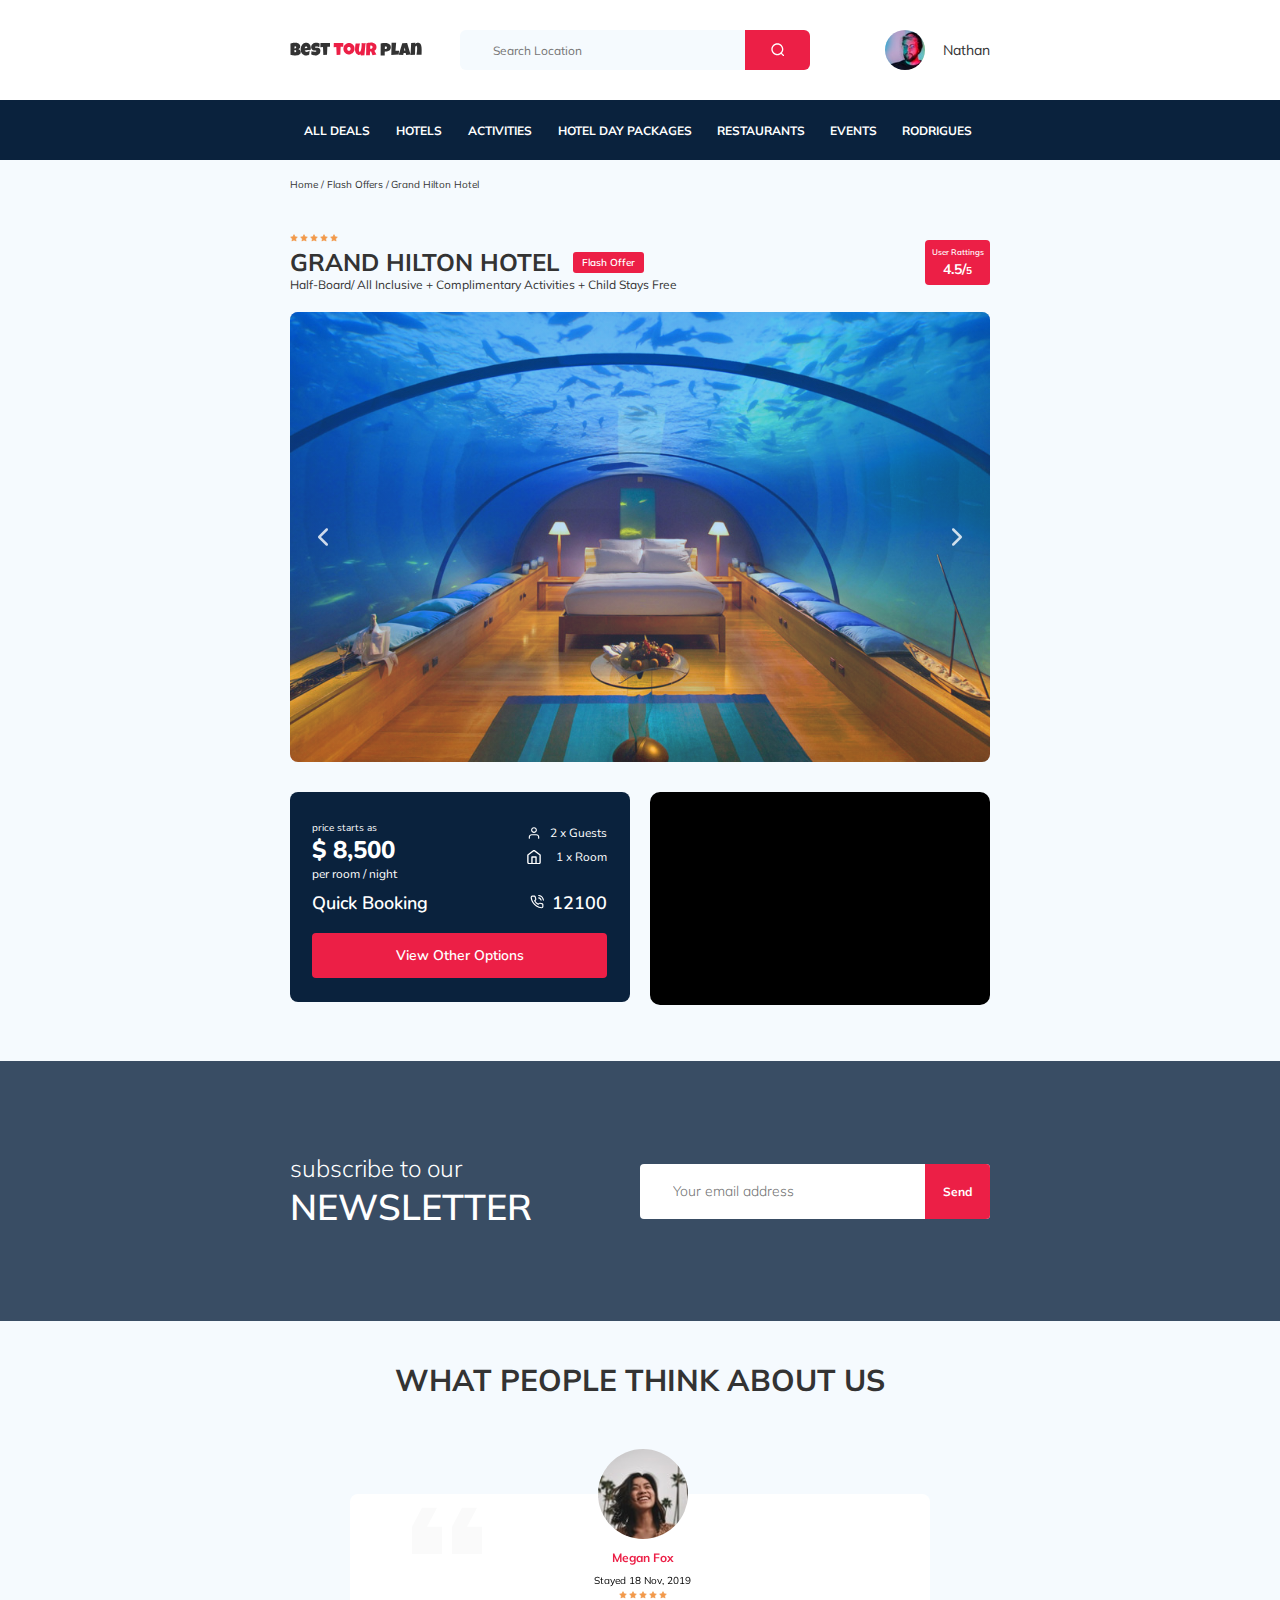
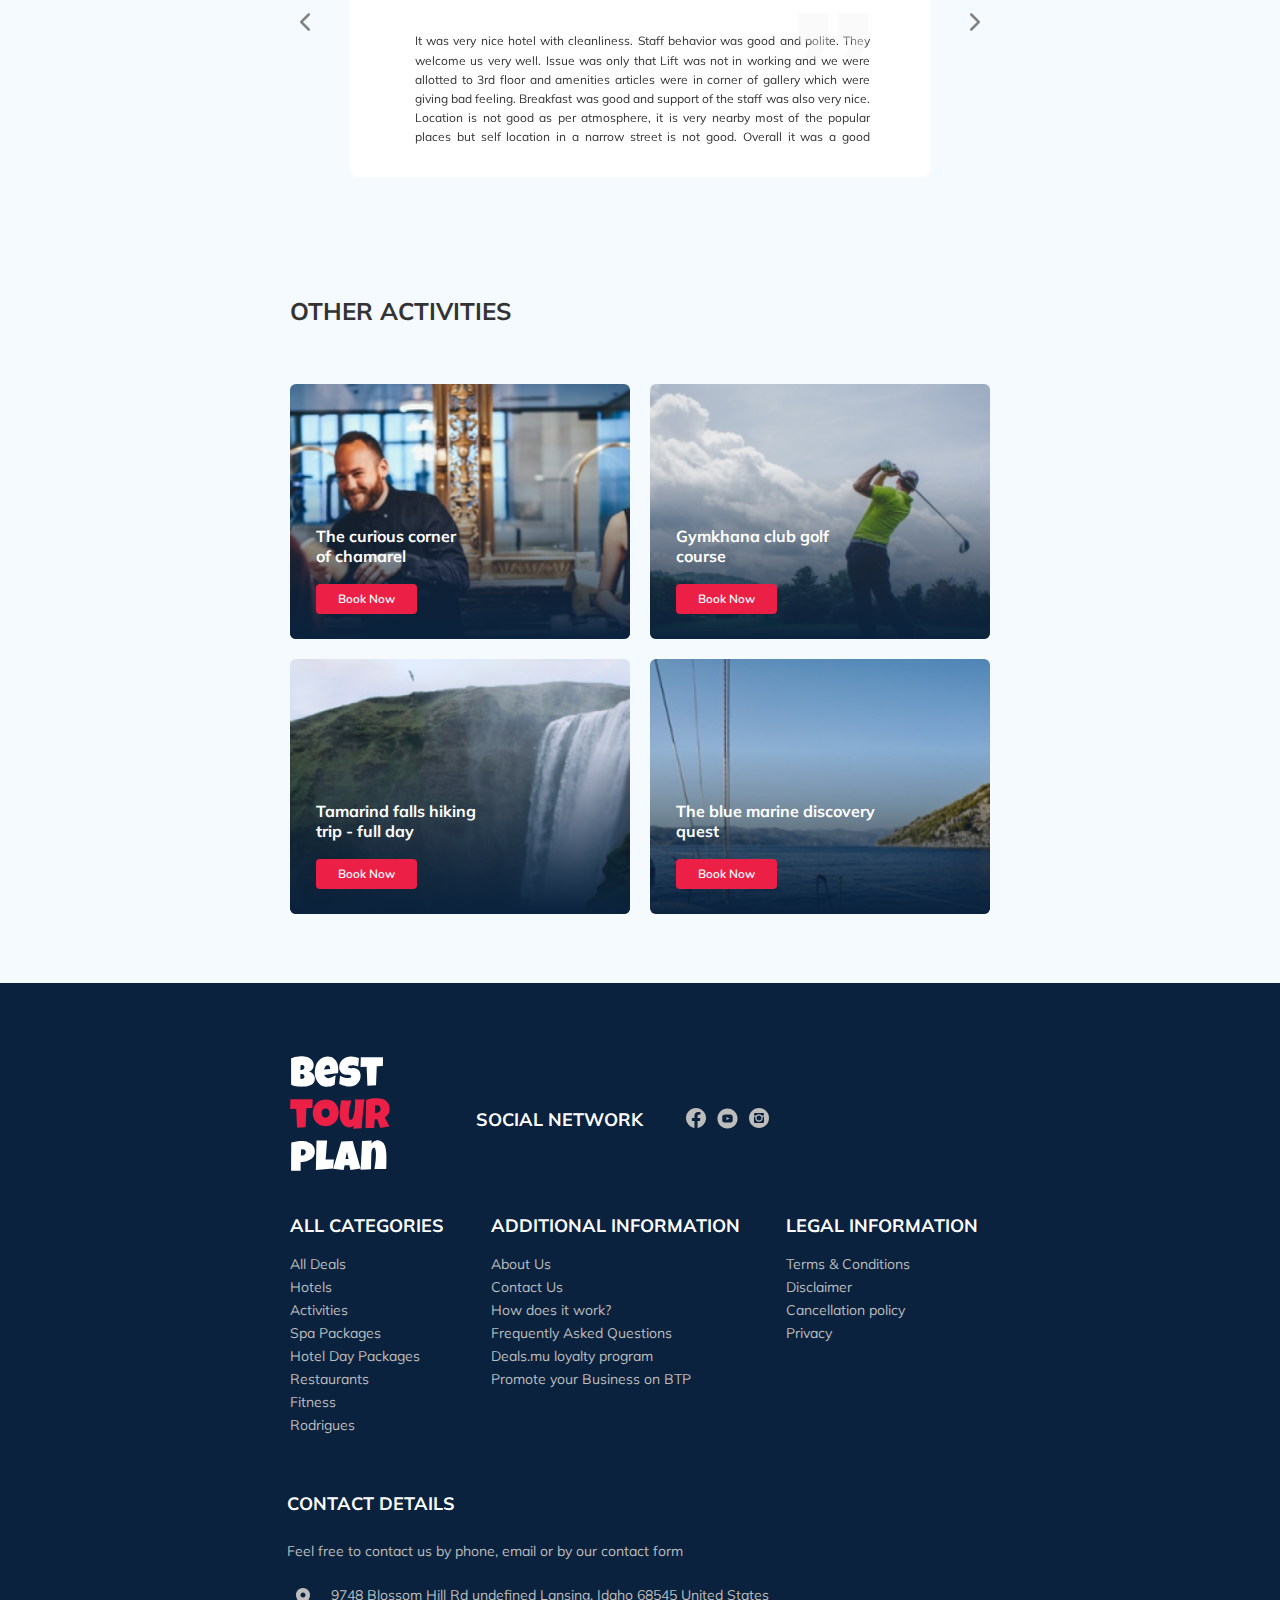
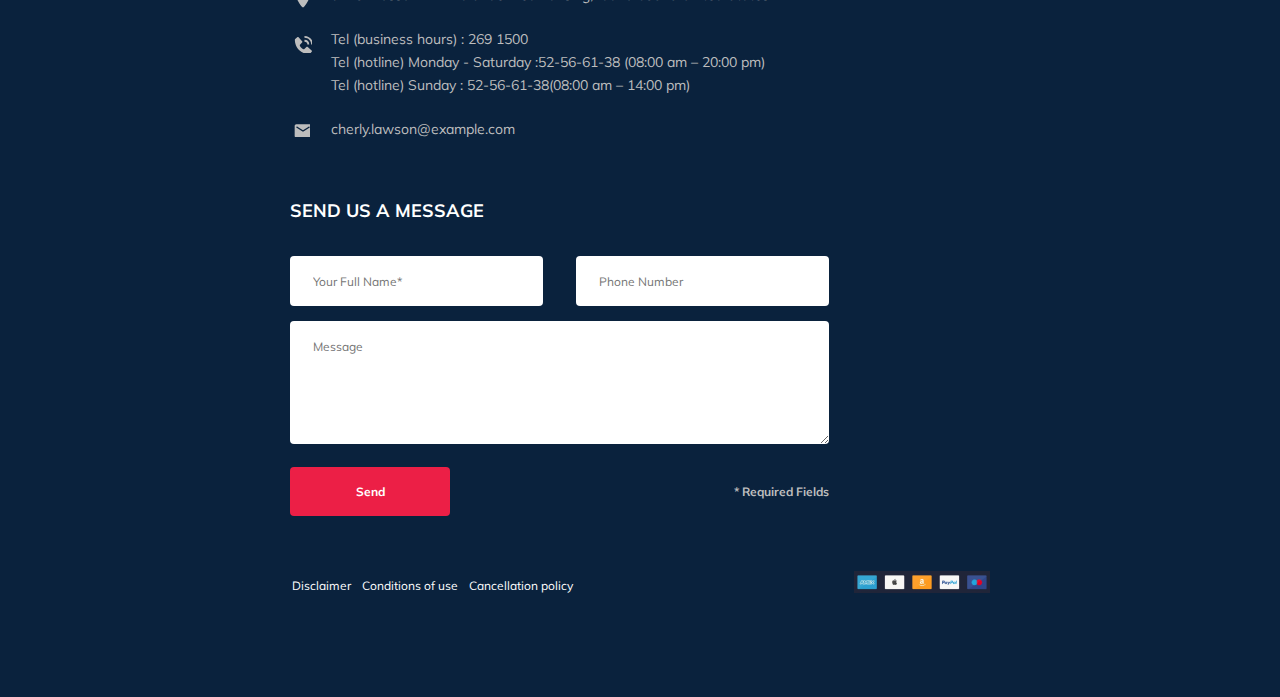
==== index.html @ 0c5576d2 "fix: responsive" ====
<!DOCTYPE html>
<html lang="en">
<head>
  <meta charset="UTF-8">
  <meta http-equiv="X-UA-Compatible" content="IE=edge">
  <meta name="viewport" content="width=device-width, initial-scale=1.0">
  <title>Best Tour Plan - Hotel Booking</title>
  <link rel="apple-touch-icon" sizes="180x180" href="img/favicon/apple-touch-icon.png">
  <link rel="icon" type="image/png" sizes="32x32" href="img/favicon/favicon-32x32.png">
  <link rel="icon" type="image/png" sizes="16x16" href="img/favicon/favicon-16x16.png">
  <link rel="manifest" href="img/favicon/site.webmanifest">
  <link rel="mask-icon" href="img/favicon/safari-pinned-tab.svg" color="#5bbad5">
  <meta name="msapplication-TileColor" content="#da532c">
  <meta name="theme-color" content="#ffffff">
  <link rel="preconnect" href="https://fonts.googleapis.com">
  <link rel="preconnect" href="https://fonts.gstatic.com" crossorigin>
  <link href="https://fonts.googleapis.com/css2?family=Mulish:wght@300;400;600;700&family=Nunito:wght@400;600;800&display=swap" rel="stylesheet">
  <link rel="stylesheet" href="css/swiper-bundle.min.css">
  <link rel="stylesheet" href="css/style.css">
</head>
<body>
  <header class="navbar navbar--mobile_fixed">
    <div class="container">
      <div class="navbar-top">
        <a href="index.html" class="logo">
          <img src="./img/horizontal-logo.svg" alt="logo:Best Tour Plan" class="logo__image">
        </a>
        <form action="#" class="search navbar__search navbar__search--mobile_hidden">
          <input type="text" placeholder="Search Location" class="search__input">
          <button class="search__button">
            <img src="./img/search.svg" alt="icon: search">
          </button>
        </form>
        <a class="user navbar__user navbar__user--mobile_hidden" href="#">
          <img src="./img/user-avatar.png" alt="avatar:Nathan" class="user__avatar">
          <div class="user__name">Nathan</div>
        </a>
        <!-- /.user -->
        <button class="menu-button navbar-top__menu-button">
          <span class="menu-button__line"></span>
          <span class="menu-button__line"></span>
          <span class="menu-button__line"></span>
        </button>
      </div> 
    </div>
    <nav class="navbar-bottom">
      <div class="container">
        <ul class="navbar-menu">
          <li class="navbar-menu__item navbar-menu__item--mobile_visible">
            <a class="user navbar__user navbar__user--mobile_visible" href="#">
              <img src="./img/user-avatar.png" alt="avatar:Nathan" class="user__avatar">
              <div class="user__name user__name--light">Nathan</div>
            </a>
          </li>
          <li class="navbar-menu__item navbar-menu__item--mobile_visible">
            <form action="#" class="search navbar__search navbar__search--mobile_visible">
              <input type="text" placeholder="Search Location" class="search__input">
              <button class="search__button">
                <img src="./img/search.svg" alt="icon: search">
              </button>
            </form>
          </li>
          <li class="navbar-menu__item navbar-menu__item--1">
            <a href="#" class="navbar-menu__link">All Deals</a>
          </li>
          <li class="navbar-menu__item navbar-menu__item--2">
            <a href="#" class="navbar-menu__link">Hotels</a>
          </li>
          <li class="navbar-menu__item navbar-menu__item--3">
            <a href="#" class="navbar-menu__link">Activities</a>
          </li>
          <li class="navbar-menu__item navbar-menu__item--4">
            <a href="#" class="navbar-menu__link">Hotel Day Packages</a>
          </li>
          <li class="navbar-menu__item navbar-menu__item--5">
            <a href="#" class="navbar-menu__link">Restaurants</a>
          </li>
          <li class="navbar-menu__item navbar-menu__item--6">
            <a href="#" class="navbar-menu__link">Events</a></li>
          <li class="navbar-menu__item navbar-menu__item--7">
            <a href="#" class="navbar-menu__link">Rodrigues</a></li>
        </ul>
      </div>
    </nav>
  </header>
  <!-- header -->
  
  
  <nav class="breadcrumb">
    <div class="container">
      <ul class="breadcrumb-list">
        <li class="breadcrumb-list__item">
          <a href="#" class="breadcrumb-list__link">Home</a>  
        </li>
        <li class="breadcrumb-list__item">
          <a href="#" class="breadcrumb-list__link">Flash Offers</a>  
        </li>
        <li class="breadcrumb-list__item">
          Grand Hilton Hotel
        </li>
      </ul>
    </div>
  </nav>
  <!-- /.breadcrumd -->
  <section class="hotel">
    <div class="container">
      <div class="hotel-info">
        <div class="hotel-info__text">
          <div class="hotel-wrapper">
            <div class="stars hotel-wrapper__stars">
              <img class="hotel-info__star" src="img/star.svg" alt="star">
              <img class="hotel-info__star" src="img/star.svg" alt="star">
              <img class="hotel-info__star" src="img/star.svg" alt="star">
              <img class="hotel-info__star" src="img/star.svg" alt="star">
              <img class="hotel-info__star" src="img/star.svg" alt="star">
            </div>
            <h1 class="hotel-name hotel-info__name">GRAND HILTON HOTEL</h1>
            <span class="offer hotel-info__offer">Flash Offer</span>
          </div>
          <p class="hotel-description hotel-info__description">Half-Board/ All Inclusive + Complimentary Activities + Child Stays Free</p>
        </div>
        <!-- /.hotel-info__text -->
        <div class="rating hotel-info__rating">
          <span class="rating__text">User Rattings</span>
          <span class="rating__couter">4.5/<span class="rating__couter-min">5</span></span>
        </div>
        <!-- /.hotel-info__rating -->
      </div>
      <!-- /.hotel-info -->
      <div class="hotel-grid">
          <div class="swiper-container hotel-slider hotel__slider">
            <!-- Additional required wrapper -->
            <div class="swiper-wrapper">
              <!-- Slides -->
              <div class="swiper-slide hotel-slider__item"><img  class="swiper-slide__image
                " src="img/slider/arkana.jpg" alt="slade"></div>
              <div class="swiper-slide hotel-slider__item"><img  class="swiper-slide__image
                " src="img/slider/as.jpg" alt="slade"></div>
              <div class="swiper-slide hotel-slider__item"><img  class="swiper-slide__image
                " src="img/slider/rectangle.jpg" alt="slade"></div>
              <div class="swiper-slide hotel-slider__item"><img  class="swiper-slide__image
                " src="img/slider/gelik.jpg" alt="slade"></div>
              <div class="swiper-slide hotel-slider__item"><img class="swiper-slide__image
                "  src="img/slider/tesla.jpg" alt="slade"></div>
            </div>

            <!-- If we need navigation buttons -->
            <button class="hotel-slider__button hotel-slider__button--prev"></button>
            <button class="hotel-slider__button hotel-slider__button--next"></button>
          
          </div>
        <div class="hotel-right">
          <div class="booking">
            <div class="booking__info">
              <div class="price">
                <span class="price__start">price starts as</span>
                <strong class="price__pricetag">$ 8,500</strong>
                <span class="price__per-room">per room / night</span>
              </div>
              <div class="person-room">
                <div class="person-room__text">
                  <img src="img/user.svg" alt="icon: user" class="person-room__icon">
                  <span class="person-room__description">2 x Guests</span>
                </div>
                <div class="person-room__text">
                  <img src="img/home.svg" alt="icon: home" class="person-room__icon">
                  <span class="person-room__description">1 x Room</span>
                </div>
              </div>
            </div>
            <!-- /.boking__info -->
            <div class="call-center">
              <span class="call-center__text">Quick Booking</span>
              <a href="tel:12100" class="call-center__number">
                <img src="img/phone-call.svg" alt="icon: phone-call">
                <span class="call-center__num">12100</span>
              </a>
            </div>
            <!-- .call-center -->
            <button data-toggle="modal" class=" booking__button">View Other Options</button>
          </div>
          <!-- booking -->
          <div class="map" id="map" style="border-radius: 10px;">
            <!-- <iframe src="https://www.google.com/maps/embed?pb=!1m18!1m12!1m3!1d8976.00855740756!2d37.578132244849506!3d55.77583468895117!2m3!1f0!2f0!3f0!3m2!1i1024!2i768!4f13.1!3m3!1m2!1s0x46b54a225559f8b9%3A0x27f7c59d051a0ceb!2z0J7RgtC10LvRjCDQnNCw0YDRgNC40L7RgtGCINCc0L7RgdC60LLQsCDQotCy0LXRgNGB0LrQsNGP!5e0!3m2!1sru!2sru!4v1626188758723!5m2!1sru!2sru" width="100%" height="100%" style="border:0;border-radius:10px;" allowfullscreen="" loading="lazy"></iframe> -->
          </div>
        </div>
      </div>
      <!-- /.hotel-grid -->
    </div>
    <!-- /.container -->
  </section>
  <!-- /.hotel -->
  
  <!-- /.packages -->
  <section class="newsletter" data-parallax="scroll" data-image-src="./img/newsletter-bg.jpeg">
    <div class="newsletter-wrapper">
      <h2 class="newsletter-title">subscribe to our
        <span class="newsletter-title__strong">Newsletter</span>
      </h2>
      <form action="send.php" method="POST" class="subscribe newsletter__subscribe">
        <input  name="email" type="text" placeholder="Your email address" class="subscribe__input">
          <button class="subscribe__button">
          Send
          </button>
      </form>
    </div>
  </section>
  <section class="reviews">
    <div class="container">
      <h2 class="reviews__title">What people think about us</h2>
      <div class="swiper-container reviews-slider">
        
        <div class="swiper-wrapper">
          <div class="swiper-slide">
            <div class="reviews-slider__item">
              <div class="reviews-slider__profile">
                <img src="./img/reviews-avatar.jpeg" alt="photo: Megan Fox" class="reviews-slider__avatar">
                <h3 class="reviews-slider__username">Megan Fox</h3>
                <span class="reviews-slider__date">Stayed 18 Nov, 2019</span>
                <div class="stars reviews__rating">
                  <img src="img/star.svg" alt="star">
                  <img src="img/star.svg" alt="star">
                  <img src="img/star.svg" alt="star">
                  <img src="img/star.svg" alt="star">
                  <img src="img/star.svg" alt="star">
                </div>
              </div>

              <!-- /.reviews-slider__profile -->
              <p class="reviews__text">
                It was very nice hotel with cleanliness. Staff behavior was good and polite. They welcome us very well. Issue was only that Lift was not in working and we were allotted to 3rd floor and amenities articles were in corner of gallery which were giving bad feeling. Breakfast was good and support of the staff was also very nice. Location is not good as per atmosphere, it is very nearby most of the popular places but self location in a narrow street is not good. Overall it was a good experience and could recommend. 
              </p>
            </div>
            <!-- /.reviews-slider__item -->
          </div>
          <div class="swiper-slide">
            <div class="reviews-slider__item">
              <div class="reviews-slider__profile">
                <img src="img/woman.jpeg" alt="photo: Megan Fox" class="reviews-slider__avatar">
                <h3 class="reviews-slider__username">Women</h3>
                <span class="reviews-slider__date">Stayed 18 Nov, 2019</span>
                <div class=" stars reviews__rating">
                  <img src="img/star.svg" alt="star">
                  <img src="img/star.svg" alt="star">
                  <img src="img/star.svg" alt="star">
                  <img src="img/star.svg" alt="star">
                  <img src="img/star.svg" alt="star">
                </div>
              </div>

              <!-- /.reviews-slider__profile -->
              <p class="reviews__text">
                Lorem ipsum dolor sit, amet consectetur adipisicing elit. Sint assumenda ea, repellendus voluptas commodi non.
              </p>
            </div>
            <!-- /.reviews-slider__item -->
          </div>
          <div class="swiper-slide">
            <div class="reviews-slider__item">
              <div class="reviews-slider__profile">
                <img src="img/inshtein.jpg" alt="photo: Megan Fox" class="reviews-slider__avatar">
                <h3 class="reviews-slider__username">
                  Einstein</h3>
                <span class="reviews-slider__date">Stayed 18 Nov, 2019</span>
                <div class="stars reviews__rating">
                  <img src="img/star.svg" alt="star">
                  <img src="img/star.svg" alt="star">
                  <img src="img/star.svg" alt="star">
                  <img src="img/star.svg" alt="star">
                  <img src="img/star.svg" alt="star">
                </div>
              </div>

              <!-- /.reviews-slider__profile -->
              <p class="reviews__text">
                Lorem ipsum dolor sit amet consectetur adipisicing elit. Suscipit fuga aliquid ex. Dolorem mollitia possimus a fugit iure quam quidem eveniet itaque, impedit voluptatibus ducimus nemo iste veritatis eligendi earum! 
              </p>
            </div>
            <!-- /.reviews-slider__item -->
          </div>
        </div>
        

        <button class="reviews-slider__button reviews-slider__button--prev"></button>
        <button class="reviews-slider__button reviews-slider__button--next"></button>

      </div>
    </div>
    <!-- /.container -->
  </section>
  <section class="activities">
    <div class="container">
      <h2 class="activities__title">Other Activities</h2>
      <div class="activities-wrapper">
          <div class="card">
            <img src="img/activities/activities-1.jpg" alt="The curious corner 
            of chamarel" class="card__image">
            <h3 class="card__title">The curious corner<br>of chamarel</h3>
            <!-- /.card__title -->
            <button class="card__button">Book Now</button>
            <!-- /.card__buton -->
          </div>
          <!-- /.card -->
          <div class="card">
            <img src="img/activities/activities-2.jpg" alt="Gymkhana club golf
            course" class="card__image">
            <h3 class="card__title">Gymkhana club golf
              <br>course</h3>
            <!-- /.card__title -->
            <button class="card__button">Book Now</button>
            <!-- /.card__buton -->
          </div>
          <!-- /.card -->
          <div class="card">
            <img src="img/activities/activities-3.jpg" alt="Tamarind falls hiking
            trip - full day
            " class="card__image">
            <h3 class="card__title">Tamarind falls hiking
              <br>trip - full day
              </h3>
            <!-- /.card__title -->
            <button class="card__button">Book Now</button>
            <!-- /.card__buton -->
          </div>
          <!-- /.card -->
          <div class="card">
            <img src="img/activities/activities-4.jpg" alt="The blue marine discovery
            quest" class="card__image">
            <h3 class="card__title">The blue marine discovery
              <br>quest</h3>
            <!-- /.card__title -->
            <button class="card__button">Book Now</button>
            <!-- /.card__buton -->
          </div>
          <!-- /.card -->
      </div>
      
    </div>
  </section>
  <footer class="footer">
    <div class="container">
      <div class="footer-wrapper">
        <a class="footer__logo" href="index.html" ><img src="img/vartical-logo.svg" alt="logo:vartical-logo" class="logo "></a>
        <div class="footer__list footer__categories">
          <h3 class="footer__title footer__title--mt-17">ALL CATEGORIES</h3>
          <ul class="footer__ul">
            <li class="footer__item"><a href="#" class="footer__link">All Deals</a></li>
            <li class="footer__item"><a href="#" class="footer__link">Hotels</a></li>
            <li class="footer__item"><a href="#" class="footer__link">Activities</a></li>
            <li class="footer__item"><a href="#" class="footer__link">Spa Packages</a></li>
            <li class="footer__item"><a href="#" class="footer__link">Hotel Day Packages</a></li>
            <li class="footer__item"><a href="#" class="footer__link">Restaurants</a></li>
            <li class="footer__item"><a href="#" class="footer__link">Fitness</a></li>
            <li class="footer__item"><a href="#" class="footer__link">Rodrigues</a></li>
          </ul>
        </div>
        <!-- footer__list" footer__categiries -->
        <div class="footer__list footer__additional" >
          <h3 class="footer__title footer__title--mt-17">ADDITIONAL INFORMATION</h3>
          <ul class="footer__ul">
            <li class="footer__item"><a href="#" class="footer__link">About Us</a></li>
            <li class="footer__item"><a href="#" class="footer__link">Contact Us</a></li>
            <li class="footer__item"><a href="#" class="footer__link">How does it work?
            </a></li>
            <li class="footer__item"><a href="#" class="footer__link">Frequently Asked Questions</a></li>
            <li class="footer__item"><a href="#" class="footer__link">Deals.mu loyalty program</a></li>
            <li class="footer__item"><a href="#" class="footer__link">Promote your Business on BTP</a></li>
          </ul>
        </div>
        <!-- footer__list footer__additional -->
        <div class="footer__social-network">
          <h3 class="footer__title">Social Network</h3>
          <div class="footer__social-links">
            <a href="https://www.facebook.com" target="_blank"   class="footer__link"><img src="img/fb.svg" alt="icon: fb" ></a>
            <a href="https://www.youtube.com"  target="_blank"  class="footer__link"><img src="img/yt.svg" alt="icon: yt" ></a>
            <a href="https://www.instagram.com" target="_blank"   class="footer__link"><img src="img/inst.svg" alt="icon: ins"></a>
          </div>
        </div>
        <!-- /.footer__social-network -->
        <div class="footer__list footer__legal">
          <h3 class="footer__title footer__title--mt-17">LEGAL INFORMATION</h3>
          <ul class="footer__ul">
            <li class="footer__item"><a href="#" class="footer__link">Terms & Conditions</a></li>
            <li class="footer__item"><a href="#" class="footer__link">Disclaimer</a></li>
            <li class="footer__item"><a href="#" class="footer__link">Cancellation policy</a></li>
            <li class="footer__item"><a href="#" class="footer__link">Privacy</a></li>

          </ul>
        </div>
        <!-- footer__list footer__legal -->
        <div class="footer__contact-details">
          <h3 class="footer__title footer__title--mt-10">Contact Details</h3>
          <p class="footer__text">Feel free to contact us by phone,<wbr> email or by our contact form</p>
          <ul class="footer__ul">
            <li class="footer__item footer__item--mb-2">
              <span class="footer__adress">9748 Blossom Hill Rd undefined Lansing,<wbr> Idaho 68545 United States</span>
            </li>
            <li class="footer__item footer__item--mb-2">
              <div class="footer__tel">
                <span>Tel (business hours) : <a class="footer__link" href="tel:+2691500"> 269&nbsp;1500</a></span></a> 
                <span>Tel (hotline) Monday - Saturday :<a class="footer__link" href="tel:+52566138">52&#8209;56&#8209;61&#8209;38</a> (08:00 am – 20:00 pm)</span>
                <span>Tel (hotline) Sunday : <a class="footer__link" href="tel:+52566138">52&#8209;56&#8209;61&#8209;38</a>(08:00 am – 14:00 pm)</span></a>
              </div>
            </li>
            <li class="footer__item  footer__item--mb-2">
              <a class="footer__email footer__link" target="_blank"  href="email:cherly.lawson@example.com">cherly.lawson@example.com</a>
            </li>
          </ul>
        </div>
        <!-- /.footer__contact-details -->
        <div class="footer__contacts-form">
          <h3 class="footer__title footer__title--mt-5 footer__title--mb-34">Send us a message
          </h3>
          <form action="send.php" method="POST" class="footer__form">
            <div class="footer__input-group">
              <input name="name" type="text" class="input  footer__input" placeholder="Your Full Name*" required>
            </div>
            <div class="footer__input-group">
              <input name="phone" type="tel" class="input phone_us footer__input" placeholder="Phone Number " required>
            </div>
            <textarea  name="message" class="footer__message" cols="30" rows="3" placeholder="Message"></textarea>
            <button class="button footer__button" type="submit">Send</button>
            <span class="footer__info">* Required Fields</span>
          </form>
        </div>
        <!-- footer__contacts-form -->
        <div class="bottom footer__bottom">
            <div class="bottom__text">
              <a href="#" class="bottom__link">Disclaimer</a>
              <a href="#" class="bottom__link">Conditions of use</a>
              <a href="#" class="bottom__link">Cancellation policy</a>
            </div>
            <div class="image bottom__image">
              <a href="#" class="image__link">
                <img src="img/pay.png" alt="image: pay">
              </a>
            </div>
        </div>
      </div>
    </div>
  </footer>
  <div class="modal">
    <div class="modal__overlay"></div>
    <!-- /.modal__overlay -->
    <div class="modal__dialog">
       <a href="#" class="modal__close">
         <img src="img/close.svg" alt="icon: close">
       </a>
       <h3 class="modal__title">Booking</h3>
       <form action="send.php" method="POST" class="modal__form">
          <input name="name" type="text"  class="input modal__input" placeholder="Your Full Name*" required minlength="2">
          <input name="phone" type="tel" class="input phone_us modal__input" placeholder="Phone Number*" required>
          <input name="email" type="email" class="input modal__input" placeholder="Email*" required>
          <textarea  name="message" class="message modal__message"  placeholder="Message"></textarea>
          <div class="modal__bottom">
            <button class="button modal__button" type="submit">Send</button>
            <span class="modal__info">* Required Fields</span>
          </div>  
        </form>
    </div>
    <!-- /.model__dialog -->
  </div>
  <!-- /.modal -->
  <script src="js/jquery-3.6.0.min.js"></script>
  <script src="https://api-maps.yandex.ru/2.1/?apikey=0d5ad99c-bf51-4c45-8792-02134e490382&lang=ru_RU">
  </script>
  <script src="https://ajax.googleapis.com/ajax/libs/jquery/1.11.0/jquery.min.js"></script>
  <script src="js/jquery.validate.min.js"></script>
  <script src="/js/jquery.mask.js"></script>
  <script src="js/parallax.js"></script>
  <script src="js/swiper-bundle.min.js"></script>
  <script src="js/main.js"></script>
</body>
</html>
---- css/style.css ----
/*! normalize.css v8.0.1 | MIT License | github.com/necolas/normalize.css */
/* Document
   ========================================================================== */
/**
 * 1. Correct the line height in all browsers.
 * 2. Prevent adjustments of font size after orientation changes in iOS.
 */
html {
  line-height: 1.15;
  /* 1 */
  -webkit-text-size-adjust: 100%;
  /* 2 */
}

/* Sections
   ========================================================================== */
/**
 * Remove the margin in all browsers.
 */
body {
  margin: 0;
}

/**
 * Render the `main` element consistently in IE.
 */
main {
  display: block;
}

/**
 * Correct the font size and margin on `h1` elements within `section` and
 * `article` contexts in Chrome, Firefox, and Safari.
 */
h1 {
  font-size: 2em;
  margin: 0.67em 0;
}

/* Grouping content
   ========================================================================== */
/**
 * 1. Add the correct box sizing in Firefox.
 * 2. Show the overflow in Edge and IE.
 */
hr {
  box-sizing: content-box;
  /* 1 */
  height: 0;
  /* 1 */
  overflow: visible;
  /* 2 */
}

/**
 * 1. Correct the inheritance and scaling of font size in all browsers.
 * 2. Correct the odd `em` font sizing in all browsers.
 */
pre {
  font-family: monospace, monospace;
  /* 1 */
  font-size: 1em;
  /* 2 */
}

/* Text-level semantics
   ========================================================================== */
/**
 * Remove the gray background on active links in IE 10.
 */
a {
  background-color: transparent;
}

/**
 * 1. Remove the bottom border in Chrome 57-
 * 2. Add the correct text decoration in Chrome, Edge, IE, Opera, and Safari.
 */
abbr[title] {
  border-bottom: none;
  /* 1 */
  text-decoration: underline;
  /* 2 */
  text-decoration: underline dotted;
  /* 2 */
}

/**
 * Add the correct font weight in Chrome, Edge, and Safari.
 */
b,
strong {
  font-weight: bolder;
}

/**
 * 1. Correct the inheritance and scaling of font size in all browsers.
 * 2. Correct the odd `em` font sizing in all browsers.
 */
code,
kbd,
samp {
  font-family: monospace, monospace;
  /* 1 */
  font-size: 1em;
  /* 2 */
}

/**
 * Add the correct font size in all browsers.
 */
small {
  font-size: 80%;
}

/**
 * Prevent `sub` and `sup` elements from affecting the line height in
 * all browsers.
 */
sub,
sup {
  font-size: 75%;
  line-height: 0;
  position: relative;
  vertical-align: baseline;
}

sub {
  bottom: -0.25em;
}

sup {
  top: -0.5em;
}

/* Embedded content
   ========================================================================== */
/**
 * Remove the border on images inside links in IE 10.
 */
img {
  border-style: none;
}

/* Forms
   ========================================================================== */
/**
 * 1. Change the font styles in all browsers.
 * 2. Remove the margin in Firefox and Safari.
 */
button,
input,
optgroup,
select,
textarea {
  font-family: inherit;
  /* 1 */
  font-size: 100%;
  /* 1 */
  line-height: 1.15;
  /* 1 */
  margin: 0;
  /* 2 */
}

/**
 * Show the overflow in IE.
 * 1. Show the overflow in Edge.
 */
button,
input {
  /* 1 */
  overflow: visible;
}

/**
 * Remove the inheritance of text transform in Edge, Firefox, and IE.
 * 1. Remove the inheritance of text transform in Firefox.
 */
button,
select {
  /* 1 */
  text-transform: none;
}

/**
 * Correct the inability to style clickable types in iOS and Safari.
 */
button,
[type="button"],
[type="reset"],
[type="submit"] {
  -webkit-appearance: button;
}

/**
 * Remove the inner border and padding in Firefox.
 */
button::-moz-focus-inner,
[type="button"]::-moz-focus-inner,
[type="reset"]::-moz-focus-inner,
[type="submit"]::-moz-focus-inner {
  border-style: none;
  padding: 0;
}

/**
 * Restore the focus styles unset by the previous rule.
 */
button:-moz-focusring,
[type="button"]:-moz-focusring,
[type="reset"]:-moz-focusring,
[type="submit"]:-moz-focusring {
  outline: 1px dotted ButtonText;
}

/**
 * Correct the padding in Firefox.
 */
fieldset {
  padding: 0.35em 0.75em 0.625em;
}

/**
 * 1. Correct the text wrapping in Edge and IE.
 * 2. Correct the color inheritance from `fieldset` elements in IE.
 * 3. Remove the padding so developers are not caught out when they zero out
 *    `fieldset` elements in all browsers.
 */
legend {
  box-sizing: border-box;
  /* 1 */
  color: inherit;
  /* 2 */
  display: table;
  /* 1 */
  max-width: 100%;
  /* 1 */
  padding: 0;
  /* 3 */
  white-space: normal;
  /* 1 */
}

/**
 * Add the correct vertical alignment in Chrome, Firefox, and Opera.
 */
progress {
  vertical-align: baseline;
}

/**
 * Remove the default vertical scrollbar in IE 10+.
 */
textarea {
  overflow: auto;
}

/**
 * 1. Add the correct box sizing in IE 10.
 * 2. Remove the padding in IE 10.
 */
[type="checkbox"],
[type="radio"] {
  box-sizing: border-box;
  /* 1 */
  padding: 0;
  /* 2 */
}

/**
 * Correct the cursor style of increment and decrement buttons in Chrome.
 */
[type="number"]::-webkit-inner-spin-button,
[type="number"]::-webkit-outer-spin-button {
  height: auto;
}

/**
 * 1. Correct the odd appearance in Chrome and Safari.
 * 2. Correct the outline style in Safari.
 */
[type="search"] {
  -webkit-appearance: textfield;
  /* 1 */
  outline-offset: -2px;
  /* 2 */
}

/**
 * Remove the inner padding in Chrome and Safari on macOS.
 */
[type="search"]::-webkit-search-decoration {
  -webkit-appearance: none;
}

/**
 * 1. Correct the inability to style clickable types in iOS and Safari.
 * 2. Change font properties to `inherit` in Safari.
 */
::-webkit-file-upload-button {
  -webkit-appearance: button;
  /* 1 */
  font: inherit;
  /* 2 */
}

/* Interactive
   ========================================================================== */
/*
 * Add the correct display in Edge, IE 10+, and Firefox.
 */
details {
  display: block;
}

/*
 * Add the correct display in all browsers.
 */
summary {
  display: list-item;
}

/* Misc
   ========================================================================== */
/**
 * Add the correct display in IE 10+.
 */
template {
  display: none;
}

/**
 * Add the correct display in IE 10.
 */
[hidden] {
  display: none;
}

* {
  box-sizing: border-box;
}

body {
  background-color: #F5FAFE;
  font-family: "Mulish",sans-serif;
  color: #333333;
}

.container {
  max-width: 1110px;
  margin: auto;
}

img {
  max-width: 100%;
  object-fit: cover;
}

.input {
  outline: none;
  background-color: #fff;
  border-radius: 4px;
  border: none;
  padding: 0 24px;
  height: 50px;
  margin-bottom: 0;
}

.message {
  background-color: #fff;
  border-radius: 4px;
  padding: 18px 23px;
  border: none;
}

.button {
  min-width: 160px;
  min-height: 49px;
  padding: 0 18px;
  font-family: "Mulish";
  font-style: normal;
  font-weight: bold;
  font-size: 12px;
  line-height: 15px;
  color: #ffffff;
  background-color: #EC1F46;
  border: none;
  border-radius: 4px;
  cursor: pointer;
}

.invalid {
  color: red;
}

.navbar {
  background-color: #ffffff;
}

.navbar-top {
  display: flex;
  align-items: center;
  justify-content: space-between;
  padding-top: 40px;
  padding-bottom: 40px;
}

.navbar-top__menu-button {
  display: none;
}

.navbar__search {
  margin-right: auto;
  margin-left: 108px;
}

.navbar-bottom {
  background-color: #0a223d;
}

.navbar-menu {
  list-style-type: none;
  padding: 31px 0;
  margin: 0;
  display: flex;
  align-items: center;
  justify-content: space-between;
  color: #ffffff;
}

.navbar-menu__item:hover {
  text-decoration: underline;
  color: blue;
}

.navbar-menu__item--mobile_visible {
  display: none;
}

.navbar-menu__link {
  color: inherit;
  text-decoration: none;
  text-transform: uppercase;
  font-size: 14px;
  line-height: 18px;
  font-weight: 700;
}

.logo {
  width: 177px;
}

.search {
  display: flex;
  position: relative;
  overflow: hidden;
  border-radius: 6px;
  height: 40px;
}

.search__input {
  outline: none;
  width: 350px;
  height: 100%;
  padding-left: 23px;
  padding-right: 75px;
  background-color: #F5FAFE;
  border: none;
  font-size: 12px;
  line-height: 15px;
  color: #333333;
}

.search__button {
  position: absolute;
  top: 0;
  right: 0;
  height: 100%;
  width: 65px;
  border: none;
  background-color: #EC1F46;
  cursor: pointer;
}

.user {
  display: flex;
  align-items: center;
  text-decoration: none;
}

.user__avatar {
  width: 40px;
  height: 40px;
  border-radius: 50%;
  object-fit: cover;
}

.user__name {
  margin-left: 18px;
  font-size: 14px;
  line-height: 18px;
  color: #333333;
}

.breadcrumb-list {
  display: flex;
  align-items: center;
  padding: 18px 0 19px 0;
  margin: 0;
  list-style: none;
}

.breadcrumb-list__item {
  font-size: 10px;
  line-height: 12.55px;
  font-weight: 400;
}

.breadcrumb-list__item:not(:last-child)::after {
  content: "/";
  margin-right: 2.5px;
}

.breadcrumb-list__link {
  color: inherit;
  text-decoration: none;
}

.hotel {
  padding-top: 23px;
  padding-bottom: 70px;
}

.hotel__homeback {
  display: flex;
  flex-direction: column;
  align-items: center;
  gap: 20px;
}

.hotel__home {
  text-align: center;
  text-decoration: none;
  min-width: 160px;
  min-height: 50px;
  padding: 18px;
  font-style: normal;
  font-weight: bold;
  font-size: 12px;
  line-height: 15px;
  color: #ffffff;
  background-color: #EC1F46;
  border: none;
  border-radius: 4px;
  cursor: pointer;
}

.hotel-slider {
  width: 728px;
  height: 450px;
}

.hotel-slider__item {
  width: 100%;
  height: 100%;
  position: relative;
  border-radius: 8px;
  overflow: hidden;
}

.hotel-slider__item::after {
  content: "";
  position: absolute;
  width: 100%;
  height: 100%;
  top: 0;
  bottom: 0;
  left: 0;
  right: 0;
  background: linear-gradient(180deg, rgba(0, 122, 223, 0.48) 0%, rgba(255, 255, 255, 0.128) 100%);
  z-index: 40;
}

.hotel-slider__button {
  position: absolute;
  top: 50%;
  transform: translateY(-50%);
  width: 30px;
  height: 30px;
  border: none;
  background-color: transparent;
  z-index: 99;
  cursor: pointer;
  background-repeat: no-repeat;
  background-position: center;
  background-size: 10px;
}

.hotel-slider__button--next {
  right: 18px;
  background-image: url("../img/slider/arrow-right.svg");
}

.hotel-slider__button--prev {
  left: 18px;
  background-image: url("../img/slider/arrow-left.svg");
}

.hotel-info {
  display: flex;
  align-items: center;
  justify-content: space-between;
  padding-bottom: 20px;
}

.hotel-info__star {
  object-fit: cover;
}

.hotel-info__offer {
  margin-left: 14px;
  margin-top: 6px;
}

.hotel-info__name {
  margin-top: 5px;
  margin-bottom: 0;
}

.hotel-info__description {
  margin: 0;
  font-weight: 400;
  font-size: 12px;
  line-height: 15px;
}

.hotel-name {
  font-weight: 700;
  font-size: 24px;
  line-height: 30px;
}

.hotel-wrapper {
  display: flex;
  flex-wrap: wrap;
  align-items: center;
}

.hotel-grid {
  width: 100%;
  display: flex;
}

.hotel-right {
  display: flex;
  margin-left: 30px;
  flex-direction: column;
  justify-content: space-between;
}

.stars {
  display: flex;
  height: 8px;
  flex-basis: 100%;
  gap: 2px;
}

.offer {
  font-weight: 600;
  font-size: 10px;
  line-height: 13px;
  padding: 4px 9px;
  background-color: #EC1F46;
  border-radius: 3px;
  color: #ffffff;
}

.rating {
  max-width: 65px;
  min-height: 45px;
  text-align: center;
  color: #ffffff;
  background-color: #EC1F46;
  border-radius: 4px;
}

.rating__text {
  font-weight: 600;
  font-size: 8px;
  line-height: 10px;
}

.rating__couter {
  font-weight: 700;
  font-size: 14px;
  line-height: 18px;
}

.rating__couter-min {
  font-size: 10px;
  line-height: 12px;
}

.swiper-slide__image {
  object-fit: cover;
  width: 100%;
  height: 100%;
}

.booking {
  width: 350px;
  height: 210px;
  background: #0a223d;
  border-radius: 8px;
  padding-top: 29px;
  padding-left: 26px;
  padding-right: 29px;
  padding-bottom: 26px;
}

.booking__button {
  text-align: center;
  width: 295px;
  height: 45px;
  background-color: #EC1F46;
  color: #ffffff;
  font-family: "Nunito";
  font-weight: 600;
  font-size: 14px;
  line-height: 19px;
  border: none;
  border-radius: 4px;
  cursor: pointer;
}

.booking__info {
  display: flex;
  justify-content: space-between;
  margin-bottom: 7px;
}

.price {
  display: flex;
  flex-direction: column;
}

.price__start {
  font-family: "Nunito";
  font-weight: 400;
  font-size: 10px;
  line-height: 14px;
  color: #ffffff;
}

.price__pricetag {
  font-family: "Nunito";
  font-weight: 800;
  font-size: 24px;
  line-height: 32px;
  color: #ffffff;
}

.price__per-room {
  font-family: "Nunito";
  font-weight: 400;
  font-size: 12px;
  line-height: 16px;
  color: #ffffff;
}

.person-room {
  margin-top: 4px;
  width: 80px;
  height: 40px;
}

.person-room__text {
  display: flex;
  justify-content: space-between;
  align-items: center;
}

.person-room__text + .person-room__text {
  margin-top: 8px;
}

.person-room__icon {
  width: 14px;
  height: 14px;
}

.person-room__description {
  font-family: "Nunito";
  font-weight: 400;
  font-size: 12px;
  line-height: 16px;
  color: #ffffff;
}

.call-center {
  display: flex;
  justify-content: space-between;
  margin-bottom: 17px;
}

.call-center__text {
  font-family: "Nunito";
  font-weight: 600;
  font-size: 18px;
  line-height: 26px;
  color: #ffffff;
}

.call-center__number {
  text-decoration: none;
  cursor: pointer;
}

.call-center__num {
  margin-left: 4px;
  font-family: "Nunito";
  font-weight: 600;
  font-size: 18px;
  line-height: 26px;
  color: #ffffff;
}

.map {
  border-radius: 10px;
  width: 347px;
  height: 213px;
  background-color: #000;
  border-radius: 10px;
}

#map > ymaps {
  border-radius: 5px;
  overflow: hidden;
}

.packages {
  padding-top: 40px;
  padding-bottom: 70px;
}

.packages-wrapper {
  display: grid;
  grid-template: 1fr 1fr/1fr 1fr 1fr;
  gap: 30px 30px;
}

.packages-title {
  font-family: "Mulish";
  font-weight: bold;
  font-size: 36px;
  line-height: 45px;
  text-align: center;
  text-transform: uppercase;
  color: #333333;
  margin: 0;
  margin-bottom: 65px;
}

.package {
  position: relative;
  display: flex;
  flex-direction: column;
  max-width: 350px;
  height: 500px;
}

.package--big {
  grid-column: 1/3;
  flex-direction: row;
  max-width: 730px;
}

.package__offer {
  position: absolute;
  left: 0;
  top: 26px;
  padding: 4px 9px;
  background: #EC1F46;
  border-radius: 0px 4px 4px 0px;
  font-family: "Mulish";
  font-weight: 600;
  font-size: 8px;
  line-height: 10px;
  color: #FFFFFF;
}

.package__offer--big {
  font-size: 12px;
  line-height: 15px;
  padding: 8px 12px 7px 11px;
}

.package__title {
  font-family: "Mulish";
  font-weight: bold;
  font-size: 18px;
  line-height: 23px;
  color: #FFFFFF;
  margin: 0;
  margin-bottom: 23px;
}

.package__title--big {
  margin-top: 6px;
  margin-bottom: 27px;
}

.package__description {
  display: none;
}

.package__description--big {
  display: block;
  font-family: "Mulish";
  font-weight: normal;
  font-size: 14px;
  line-height: 160.6%;
  color: #FFFFFF;
  margin-bottom: 34px;
  height: 165px;
}

.package__wrapper {
  padding: 30px 21px 25px 32px;
  border-radius: 0px 0px 8px 8px;
  background-color: #0a223d;
  width: 100%;
  height: 250px;
}

.package__wrapper--big {
  padding: 47px 21px 30px 44px;
  border-radius: 0px 8px 8px 0px;
  height: 500px;
  width: 364px;
}

.package__image {
  position: relative;
  width: 100%;
  height: 250px;
  background-color: #007ADF;
  border-radius: 8px 8px 0px 0px;
  object-fit: cover;
}

.package__image--big {
  border-radius: 8px 0px 0px 8px;
  width: 366px;
  height: 500px;
}

.package__price-old {
  font-family: "Mulish";
  font-weight: 400;
  font-size: 14px;
  line-height: 18px;
  text-decoration-line: line-through;
  color: #FFFFFF;
}

.package__price {
  display: block;
  font-family: "Mulish";
  font-weight: 700;
  font-size: 24px;
  line-height: 30px;
  color: #FFFFFF;
  margin-top: 5px;
}

.package__button {
  position: absolute;
  right: 21px;
  bottom: 25px;
  background: #EC1F46;
  border-radius: 4px;
  border: none;
  padding: 11px 27px 10px 26px;
  font-family: "Nunito";
  font-weight: 600;
  font-size: 14px;
  line-height: 19px;
  color: #FFFFFF;
  cursor: pointer;
}

.package__button--big {
  bottom: 30px;
}

.information {
  display: flex;
  flex-direction: column;
  margin-bottom: 24px;
}

.information--big {
  margin-bottom: 37px;
}

.information__quest {
  position: relative;
  font-family: "Mulish";
  font-weight: 400;
  font-size: 12px;
  line-height: 15px;
  color: #FFFFFF;
  padding-left: 28px;
  margin-bottom: 11px;
}

.information__quest::before {
  content: "";
  position: absolute;
  top: 0;
  left: 0;
  width: 14px;
  height: 14px;
  background-image: url("../img/user.svg");
  background-repeat: no-repeat;
}

.information__location {
  position: relative;
  font-family: "Mulish";
  font-weight: 400;
  font-size: 12px;
  line-height: 15px;
  color: #FFFFFF;
  padding-left: 28px;
  margin-bottom: 11px;
}

.information__location::before {
  content: "";
  position: absolute;
  top: 0;
  left: 0;
  width: 14px;
  height: 14px;
  background-image: url("../img/packages/map-pin.svg");
  background-repeat: no-repeat;
}

.information__room {
  position: relative;
  font-family: "Mulish";
  font-weight: 400;
  font-size: 12px;
  line-height: 15px;
  color: #FFFFFF;
  padding-left: 28px;
}

.information__room::before {
  content: "";
  position: absolute;
  top: 0;
  left: 0;
  width: 14px;
  height: 14px;
  background-repeat: no-repeat;
  background-image: url("../img/home.svg");
}

.newsletter {
  background: transparen;
  height: 260px;
  position: relative;
  padding: 98px 0 87px 0;
}

.newsletter:before {
  position: absolute;
  content: "";
  top: 0;
  right: 0;
  left: 0;
  bottom: 0;
  width: 100%;
  height: 100%;
  background-color: rgba(10, 34, 61, 0.8);
}

.newsletter-wrapper {
  position: relative;
  display: flex;
  align-items: center;
  justify-content: space-between;
  width: 731px;
  margin: auto;
}

.newsletter-title {
  display: flex;
  margin: 0;
  flex-direction: column;
  color: #ffffff;
  font-family: "Mulish";
  font-size: 24px;
  line-height: 31px;
  font-weight: 300;
}

.newsletter-title__strong {
  color: #ffffff;
  font-family: "Mulish";
  font-size: 36px;
  line-height: 45px;
  font-weight: 600;
  text-transform: uppercase;
}

.subscribe {
  position: relative;
  width: 350px;
  height: 55px;
  border-radius: 4px;
  overflow: hidden;
}

.subscribe__input {
  outline: none;
  position: absolute;
  width: 100%;
  height: 55px;
  border: none;
  padding-left: 33px;
  padding-right: 75px;
  font-family: "Mulish";
  font-weight: 300;
  font-size: 14px;
  line-height: 18px;
}

.subscribe__button {
  position: absolute;
  right: 0;
  top: 0;
  height: 100%;
  border: none;
  margin: 0;
  padding: 0;
  padding-left: 18px;
  padding-right: 18px;
  background-color: #EC1F46;
  color: #ffffff;
  min-width: 65px;
  font-family: "Mulish";
  font-weight: 700;
  font-size: 12px;
  line-height: 15px;
  cursor: pointer;
}

.reviews {
  padding: 40px 0 70px 0;
}

.reviews__rating {
  height: 8px;
}

.reviews__title {
  font-family: "Mulish";
  font-weight: 700;
  font-size: 36px;
  line-height: 47px;
  text-align: center;
  text-transform: uppercase;
  margin-top: 0;
  margin-bottom: 70px;
}

.reviews-slider__item {
  position: relative;
  display: flex;
  flex-direction: column;
  align-items: center;
  background-color: #fff;
  border-radius: 8px;
  padding: 0 95px 30px 99px;
  width: 731px;
  margin: 45px auto 0;
}

.reviews-slider__item::before {
  position: absolute;
  top: 13px;
  left: 62px;
  content: "";
  background-image: url(../img/quote-left.svg);
  background-repeat: no-repeat;
  width: 70px;
  height: 47px;
}

.reviews-slider__item::after {
  position: absolute;
  top: 118px;
  right: 62px;
  content: "";
  background-image: url(../img/quote-right.svg);
  background-repeat: no-repeat;
  width: 70px;
  height: 47px;
}

.reviews-slider__button {
  position: absolute;
  top: 135px;
  width: 30px;
  height: 30px;
  background-repeat: no-repeat;
  background-size: 10px;
  background-position: center;
  border: none;
  background-color: transparent;
  cursor: pointer;
  z-index: 100;
}

.reviews-slider__button--prev {
  background-image: url(../img/arrow-prev-secondary.svg);
  left: 17px;
}

.reviews-slider__button--next {
  background-image: url(../img/arrow-next-secondary.svg);
  right: 17px;
}

.reviews-slider__profile {
  display: flex;
  flex-direction: column;
  align-items: center;
  margin-top: -45px;
  margin-bottom: 32px;
}

.reviews-slider__avatar {
  width: 90px;
  height: 90px;
  border-radius: 50%;
  object-fit: cover;
  margin-bottom: 11px;
}

.reviews-slider__username {
  margin-top: 0;
  font-family: "Mulish";
  font-weight: 700;
  font-size: 12px;
  line-height: 15px;
  color: #EC1F46;
  margin-bottom: 10px;
}

.reviews-slider__date {
  margin-bottom: 4px;
  font-family: "Mulish";
  font-weight: 400;
  font-size: 10px;
  line-height: 12px;
  color: #000000;
}

.reviews-slider__rating {
  display: flex;
  align-items: center;
}

.reviews__text {
  width: 537px;
  height: 116px;
  overflow-y: auto;
  margin: auto;
  font-family: "Mulish";
  font-weight: 400;
  font-size: 12px;
  line-height: 160%;
  text-align: justify;
  color: #333333;
}

.activities {
  padding: 59px 0 98px 0;
}

.activities__title {
  font-family: "Mulish";
  font-weight: bold;
  font-size: 24px;
  line-height: 30px;
  text-transform: uppercase;
  margin-top: 0;
  margin-bottom: 57px;
}

.activities-wrapper {
  display: flex;
  justify-content: space-between;
}

.card {
  display: flex;
  position: relative;
  flex-direction: column;
  align-items: flex-start;
  padding: 25px 26px;
  width: 255px;
  height: 255px;
  border-radius: 6px;
  overflow: hidden;
}

.card::before {
  content: "";
  position: absolute;
  top: 0;
  bottom: 0;
  left: 0;
  right: 0;
  background: linear-gradient(179.83deg, rgba(196, 196, 196, 0) 35.34%, #0A223D 99.85%);
  z-index: -1;
}

.card__image {
  width: 100%;
  position: absolute;
  left: 0;
  right: 0;
  bottom: 0;
  top: 0;
  object-fit: cover;
  z-index: -2;
}

.card__title {
  margin-top: auto;
  color: #ffffff;
  margin-bottom: 18px;
  font-family: "Mulish";
  font-weight: bold;
  font-size: 16px;
  line-height: 20px;
}

.card__button {
  color: #ffffff;
  font-family: "Nunito";
  font-weight: 600;
  font-size: 12px;
  line-height: 16px;
  padding: 7px 22px;
  border: none;
  background-color: #EC1F46;
  border-radius: 4px;
  cursor: pointer;
}

.footer {
  background-color: #0a223d;
  color: #ffffff;
  padding-top: 108px;
  padding-bottom: 46px;
}

.footer-wrapper {
  display: grid;
  grid-template-columns: 285px 286px 345px 1fr;
  grid-template-rows: 195px 23px 89px 1fr 95px 24px;
  grid-template-areas: "logo cat addi leg" "logo cat netw netw" ". . . ."  "cont cont form form" ". . . ." "bot bot bot bot";
}

.footer__logo {
  position: relative;
  top: 8px;
  left: 3px;
  height: 179px;
  width: 156px;
  grid-area: logo;
  align-self: center;
}

.footer__additional {
  align-self: start;
  grid-area: addi;
}

.footer__categories {
  grid-area: cat;
}

.footer__social-network {
  grid-area: netw;
  display: flex;
}

.footer__social-links {
  display: flex;
  justify-content: space-between;
  width: 83px;
  margin-left: 43px;
}

.footer__legal {
  grid-area: leg;
}

.footer__contacts-form {
  grid-area: form;
}

.footer__contact-details {
  margin-left: -3px;
  grid-area: cont;
}

.footer__form {
  display: flex;
  align-items: flex-start;
  justify-content: space-between;
  flex-wrap: wrap;
}

.footer__bottom {
  grid-area: bot;
  display: flex;
  justify-content: flex-end;
  align-items: center;
}

.footer__ul {
  margin: 0;
  padding: 0;
  list-style: none;
}

.footer__title {
  font-family: "Mulish";
  font-style: normal;
  font-weight: bold;
  font-size: 18px;
  line-height: 23px;
  margin-top: 0;
  margin-bottom: 16px;
  text-transform: uppercase;
}

.footer__title--mt-10 {
  margin-top: 16px;
}

.footer__title--mt-5 {
  margin-top: 5px;
}

.footer__title--mb-34 {
  margin-bottom: 34px;
}

.footer__item {
  word-wrap: break-word;
  font-style: normal;
  font-weight: normal;
  font-size: 14px;
  line-height: 23px;
  color: #BDBDBD;
}

.footer__item--mb-2 {
  margin-bottom: 21px;
}

.footer__tel {
  position: relative;
  display: flex;
  flex-direction: column;
  padding-left: 44px;
}

.footer__tel::before {
  position: absolute;
  left: 7px;
  top: 7px;
  width: 18px;
  height: 18px;
  content: "";
  background-image: url(../img/contakt-phone-call.svg);
  background-repeat: no-repeat;
}

.footer__email {
  position: relative;
  padding-left: 44px;
}

.footer__email::before {
  position: absolute;
  left: 7px;
  top: 4px;
  width: 16px;
  height: 13px;
  content: "";
  background-image: url(../img/email.svg);
}

.footer__adress {
  position: relative;
  padding-left: 44px;
}

.footer__adress::before {
  position: absolute;
  left: 9px;
  top: 2px;
  width: 14px;
  height: 20px;
  content: "";
  background-image: url(../img/mapMarker.svg);
}

.footer__text {
  font-family: "Mulish";
  font-style: normal;
  font-weight: normal;
  font-size: 14px;
  line-height: 22px;
  color: #BDBDBD;
  margin-bottom: 22px;
  margin-top: 25px;
}

.footer__link {
  text-decoration: none;
  color: inherit;
}

.footer__link:hover {
  color: blue;
}

.footer__icon {
  position: relative;
  top: 5px;
  left: 8px;
}

.footer__icon-wrapper {
  min-width: 45px;
}

.footer__input {
  background-color: #fff;
  border-radius: 4px;
  border: none;
  padding: 0 23px;
  height: 50px;
  font-family: "Mulish";
  font-style: normal;
  font-weight: normal;
  font-size: 12px;
  line-height: 15px;
  color: #BDBDBD;
  width: 100%;
}

.footer__input-group {
  margin-bottom: 15px;
  flex-basis: 47%;
}

.footer__message {
  outline: none;
  height: 123px;
  background-color: #fff;
  border-radius: 4px;
  padding: 18px 23px;
  border: none;
  flex-basis: 100%;
  margin-bottom: 23px;
  font-family: "Mulish";
  font-style: normal;
  font-weight: normal;
  font-size: 12px;
  line-height: 15px;
  color: #BDBDBD;
}

.footer__button {
  min-width: 160px;
  font-style: normal;
  font-weight: bold;
  font-size: 12px;
  line-height: 15px;
  color: #ffffff;
  background-color: #EC1F46;
  border: none;
  border-radius: 4px;
  cursor: pointer;
}

.footer__info {
  font-style: normal;
  font-weight: bold;
  font-size: 12px;
  line-height: 15px;
  color: #BDBDBD;
  align-self: center;
}

.bottom__image {
  margin-left: 281px;
}

.bottom__link {
  text-decoration: none;
  font-family: Mulish;
  font-style: normal;
  font-weight: normal;
  font-size: 12px;
  line-height: 15px;
  color: #FFFFFF;
}

.bottom__link + .bottom__link {
  margin-left: 7px;
}

.modal__form {
  display: flex;
  flex-direction: column;
}

.modal__overlay {
  visibility: hidden;
  opacity: 0;
  position: fixed;
  top: 0;
  bottom: 0;
  right: 0;
  left: 0;
  background-color: rgba(0, 143, 223, 0.39);
  z-index: 200;
}

.modal__overlay--visible {
  visibility: visible;
  opacity: 1;
}

.modal__dialog {
  visibility: hidden;
  opacity: 0;
  position: fixed;
  top: 50%;
  left: 50%;
  width: 478px;
  padding: 33px 88px;
  background-color: #0a223d;
  color: #ffffff;
  transform: translate(-50%, -50%);
  border-radius: 8px;
  z-index: 201;
}

.modal__dialog--visible {
  visibility: visible;
  opacity: 1;
}

.modal__close {
  position: absolute;
  top: 17px;
  right: 18px;
  text-decoration: none;
  cursor: pointer;
}

.modal__title {
  font-style: normal;
  font-weight: bold;
  font-size: 18px;
  line-height: 23px;
  text-transform: uppercase;
  text-align: center;
}

.modal__input {
  width: 100%;
  font-family: "Mulish";
  font-style: normal;
  font-weight: normal;
  font-size: 12px;
  line-height: 15px;
  color: #BDBDBD;
  margin-top: 15px;
}

.modal__message {
  margin: 15px 0;
  width: 100%;
  min-height: 123px;
  font-family: "Mulish";
  font-style: normal;
  font-weight: normal;
  font-size: 12px;
  line-height: 15px;
  color: #BDBDBD;
}

.modal__bottom {
  display: flex;
  align-items: center;
  justify-content: space-between;
}

.modal__info {
  font-family: "Mulish";
  line-height: 15px;
  font-style: normal;
  font-weight: bold;
  font-size: 12px;
  color: #E0E0E0;
}

@media (max-width: 1439px) {
  .logo {
    width: 132px;
  }
  .navbar-top {
    justify-content: start;
    padding-top: 30px;
    padding-bottom: 30px;
  }
  .navbar__search {
    margin-left: 38px;
  }
  .navbar-menu {
    justify-content: start;
    padding-top: 20px;
    padding-bottom: 22px;
  }
  .navbar-menu__item--1 {
    margin-left: 2%;
  }
  .navbar-menu__item--2 {
    margin-left: 3.7%;
  }
  .navbar-menu__item--3 {
    margin-left: 3.7%;
  }
  .navbar-menu__item--4 {
    margin-left: 3.7%;
  }
  .navbar-menu__item--5 {
    margin-left: 3.6%;
  }
  .navbar-menu__item--6 {
    margin-left: 3.6%;
  }
  .navbar-menu__item--7 {
    margin-left: 3.6%;
  }
  .navbar-menu__link {
    font-size: 12px;
    line-height: 15px;
  }
  .search {
    width: 350px;
  }
  .search__input {
    padding-left: 33px;
    width: 100%;
  }
}

@media (max-width: 767px) {
  .menu-button {
    width: 16px;
    height: 11px;
    padding: 0;
    border: none;
    display: flex;
    align-items: center;
    flex-direction: column;
    justify-content: space-between;
    background-color: #fff;
    cursor: pointer;
  }
  .menu-button__line {
    width: 16px;
    height: 1px;
    background-color: #333333;
  }
  .search {
    margin-bottom: 10px;
  }
  .navbar__search--mobile_hidden, .navbar__user--mobile_hidden {
    display: none;
  }
  .navbar--mobile_fixed {
    z-index: 120;
    position: fixed;
    left: 0;
    top: 0;
    right: 0;
  }
  .navbar-top {
    justify-content: space-between;
    height: 78px;
  }
  .navbar-bottom {
    display: none;
    position: fixed;
    left: 0;
    right: 0;
    bottom: 0;
    top: 78px;
  }
  .navbar-bottom--visible {
    display: block;
  }
  .navbar__user {
    flex-direction: column;
    justify-content: center;
  }
  .navbar-bottom {
    height: 100vh;
  }
  .navbar-menu {
    margin: 0;
    padding-top: 31px;
    padding-bottom: 68px;
    flex-direction: column;
    overflow: scroll;
    height: 80%;
  }
  .navbar-menu__item {
    max-width: 243px;
    margin: 0;
    padding: 0;
    margin-bottom: 20px;
  }
  .navbar-menu__item--mobile_visible {
    display: block;
  }
  .logo {
    width: 99px;
    height: 14px;
  }
  .user__name--light {
    margin-top: 10px;
    margin-left: 0;
    margin-bottom: 7px;
    color: #ffffff;
  }
}

@media (max-width: 1439px) {
  .activities {
    padding-bottom: 69px;
  }
  .activities__title {
    line-height: 31px;
  }
  .activities-wrapper {
    flex-wrap: wrap;
    gap: 20px 20px;
  }
  .card {
    width: 340px;
  }
}

@media (max-width: 767px) {
  .activities {
    padding: 40px 0 60px 0;
  }
  .activities__title {
    margin-bottom: 36px;
    font-size: 18px;
    line-height: 23px;
  }
  .activities-wrapper {
    justify-content: center;
    flex-basis: 100%;
    gap: 20px;
  }
  .card {
    width: 280px;
  }
  .card:nth-child(1) {
    order: 0;
  }
  .card:nth-child(2) {
    order: 2;
  }
  .card:nth-child(3) {
    order: 1;
  }
  .card:nth-child(4) {
    order: 3;
  }
}

@media (max-width: 1439px) {
  .breadcrumb-list {
    padding: 19px 0;
  }
}

@media (max-width: 1439px) {
  .footer {
    padding-top: 73px;
  }
  .footer__additional {
    margin-left: 15px;
  }
  .footer-wrapper {
    grid-template-columns: 186px 310px 1fr;
    grid-template-rows: 142px 278px 1fr 1fr 135px;
    grid-template-areas: "logo netw netw" "cat addi leg" "cont cont cont" "form form form" "bot bot bot";
  }
  .footer__bottom {
    justify-content: space-between;
    align-items: center;
    height: 135px;
    margin-left: 2px;
  }
  .footer__logo {
    align-self: start;
    top: 0;
    left: 0;
    width: 100px;
    height: 115px;
  }
  .footer__social-network {
    align-self: center;
  }
  .footer__title--mt-17 {
    margin-top: 16px;
  }
  .footer__title--mt-5 {
    margin-top: 3px;
  }
  .footer__contacts-form {
    max-width: 539px;
  }
}

@media (max-width: 767px) {
  .footer {
    padding-top: 73px;
  }
  .footer__contacts-form {
    width: 100%;
  }
  .footer__adress, .footer__tel, .footer__email {
    padding-left: 30px;
  }
  .footer-wrapper {
    grid-template-columns: 1fr 1fr;
    grid-template-rows: 119px 90px 210px 228px auto 1fr 48px;
    grid-template-areas: "logo logo" "netw netw" "leg addi" "cat cat" "cont cont" " form form" "bot bot";
    grid-row-gap: 30px;
  }
  .footer__bottom {
    flex-direction: column;
    height: 50px;
    margin-left: 0;
  }
  .footer__logo {
    width: 102px;
    height: 120px;
  }
  .footer__title {
    flex-basis: 100%;
  }
  .footer__social-links {
    margin-left: 0;
  }
  .footer__social-network {
    flex-wrap: wrap;
  }
  .footer__input-group {
    order: 1;
    flex-basis: 100%;
  }
  .footer__message {
    margin-bottom: 15px;
    order: 2;
  }
  .footer__info {
    margin-bottom: 15px;
    display: flex;
    flex-basis: 100%;
    order: 3;
  }
  .footer__button {
    order: 4;
  }
  .bottom__text {
    width: 100%;
    display: flex;
    justify-content: space-between;
  }
  .bottom__image {
    margin-left: 0;
    width: 100%;
  }
}

@media (max-width: 415px) {
  .footer-wrapper {
    grid-template-columns: 100%;
    grid-template-rows: auto;
    grid-template-areas: "logo" "netw" "leg" "addi" "cat" "cont" "form" "bot";
    grid-row-gap: 20px;
  }
}

@media (max-width: 1439px) {
  .hotel {
    padding-bottom: 56.5px;
  }
  .hotel-slider {
    width: 100%;
  }
  .hotel-grid {
    flex-direction: column;
  }
  .hotel-right {
    flex-direction: row;
    margin: 0;
    margin-top: 30px;
    justify-content: space-between;
  }
  .map {
    width: 340px;
  }
  .price__pricetag {
    line-height: 31.74px;
  }
  .price__per-room {
    line-height: 14px;
  }
  .booking {
    width: 340px;
    padding-left: 22px;
    padding-right: 23px;
  }
  .booking__info {
    margin-bottom: 9px;
  }
}

@media (max-width: 767px) {
  .stars {
    flex-basis: auto;
  }
  .call-center {
    width: 235px;
  }
  .hotel {
    padding-bottom: 40px;
    padding-top: 0;
  }
  .hotel-name {
    flex-basis: 100%;
  }
  .hotel-slider {
    height: 176px;
  }
  .hotel-wrapper {
    justify-content: space-between;
  }
  .hotel-wrapper__stars {
    margin-right: 15px;
  }
  .hotel-info__text {
    width: 100%;
  }
  .hotel-info__name {
    margin-top: 6px;
  }
  .hotel-info__rating {
    display: none;
  }
  .hotel-info__offer {
    order: -1;
    margin-left: 0;
  }
  .hotel-right {
    align-items: center;
    flex-direction: column;
    margin: 0;
    margin-top: 20px;
    justify-content: space-between;
  }
  .map {
    height: 172px;
    margin-top: 20px;
    width: 100%;
  }
  .booking {
    display: flex;
    flex-direction: column;
    align-items: center;
    width: 100%;
  }
  .booking__button {
    width: 235px;
  }
  .booking__info {
    width: 235px;
  }
}

@media (max-width: 415px) {
  .modal__dialog {
    width: 88%;
    padding: 33px 5%;
  }
  .modal__bottom {
    flex-direction: column-reverse;
    gap: 15px;
  }
}

@media (max-height: 504px) {
  .modal__dialog {
    height: 100%;
    overflow-y: scroll;
  }
}

@media (max-width: 1439px) {
  .newsletter {
    padding-top: 92px;
    padding-bottom: 93px;
  }
  .newsletter-wrapper {
    width: 700px;
  }
}

@media (max-width: 767px) {
  .newsletter {
    height: 319px;
    padding-bottom: 83px;
    padding-top: 76px;
  }
  .newsletter-wrapper {
    align-items: start;
    width: 88%;
    flex-direction: column;
  }
  .newsletter-title {
    margin-bottom: 37px;
    font-size: 20px;
    line-height: 25px;
  }
  .newsletter-title__strong {
    font-size: 30px;
    line-height: 38px;
  }
  .subscribe {
    max-width: 280px;
  }
  .subscribe__input {
    padding-left: 20px;
  }
}

@media (max-width: 1439px) {
  .packages {
    padding-top: 0;
  }
  .packages-title {
    font-size: 30px;
    line-height: 38px;
  }
  .packages-wrapper {
    grid-template: 1fr 1fr 1fr/1fr 1fr;
  }
}

@media (max-width: 767px) {
  .packages {
    padding-top: 10px;
  }
  .packages-title {
    margin-bottom: 50px;
    font-size: 18px;
    line-height: 22px;
  }
  .packages-wrapper {
    grid-template: repeat(5, 1fr)/100%;
  }
  .package {
    margin: 0 auto;
  }
  .package--big {
    grid-column: 1/1;
    flex-direction: column;
    max-width: 350px;
    height: 500px;
  }
  .package__offer--big {
    padding: 4px 9px;
    border-radius: 0px 4px 4px 0px;
    font-size: 8px;
    line-height: 10px;
  }
  .package__title--big {
    margin-top: 0;
    margin-bottom: 23px;
  }
  .package__description--big {
    display: none;
  }
  .package__pating--big {
    display: none;
  }
  .package__wrapper--big {
    padding: 30px 21px 25px 32px;
    border-radius: 0px 0px 8px 8px;
    width: 100%;
    height: 250px;
  }
  .package__image--big {
    width: 100%;
    height: 250px;
    border-radius: 8px 8px 0px 0px;
  }
  .package__button--big {
    right: 21px;
    bottom: 25px;
  }
  .information--big {
    margin-bottom: 24px;
  }
}

@media (max-width: 1439px) {
  .reviews {
    padding-bottom: 60px;
  }
  .reviews__text {
    width: 455px;
  }
  .reviews-slider__button {
    top: 158px;
  }
  .reviews-slider__button--prev {
    left: 0;
  }
  .reviews-slider__button--next {
    right: 0%;
  }
  .reviews-slider__item {
    max-width: 580px;
    padding: 0 60px 30px 65px;
  }
  .reviews__title {
    margin-bottom: 50px;
    font-size: 30px;
    line-height: 38px;
  }
}

@media (max-width: 767px) {
  .reviews {
    padding-top: 40px;
    padding-bottom: 50px;
  }
  .reviews__title {
    width: 245px;
    font-size: 18px;
    line-height: 22px;
    margin-left: auto;
    margin-right: auto;
    margin-bottom: 42px;
  }
  .reviews__text {
    width: 98%;
    text-align: left;
  }
  .reviews-slider__item {
    width: 100%;
    padding: 0 30px 35px 30px;
  }
  .reviews-slider__button {
    top: 28px;
  }
  .reviews-slider__button--prev {
    left: 14%;
  }
  .reviews-slider__button--next {
    right: 14%;
  }
}

@media (max-width: 1439px) {
  .container {
    max-width: 700px;
  }
}

@media (max-width: 767px) {
  .container {
    max-width: 88%;
    height: 100%;
  }
  body {
    padding-top: 78px;
  }
}
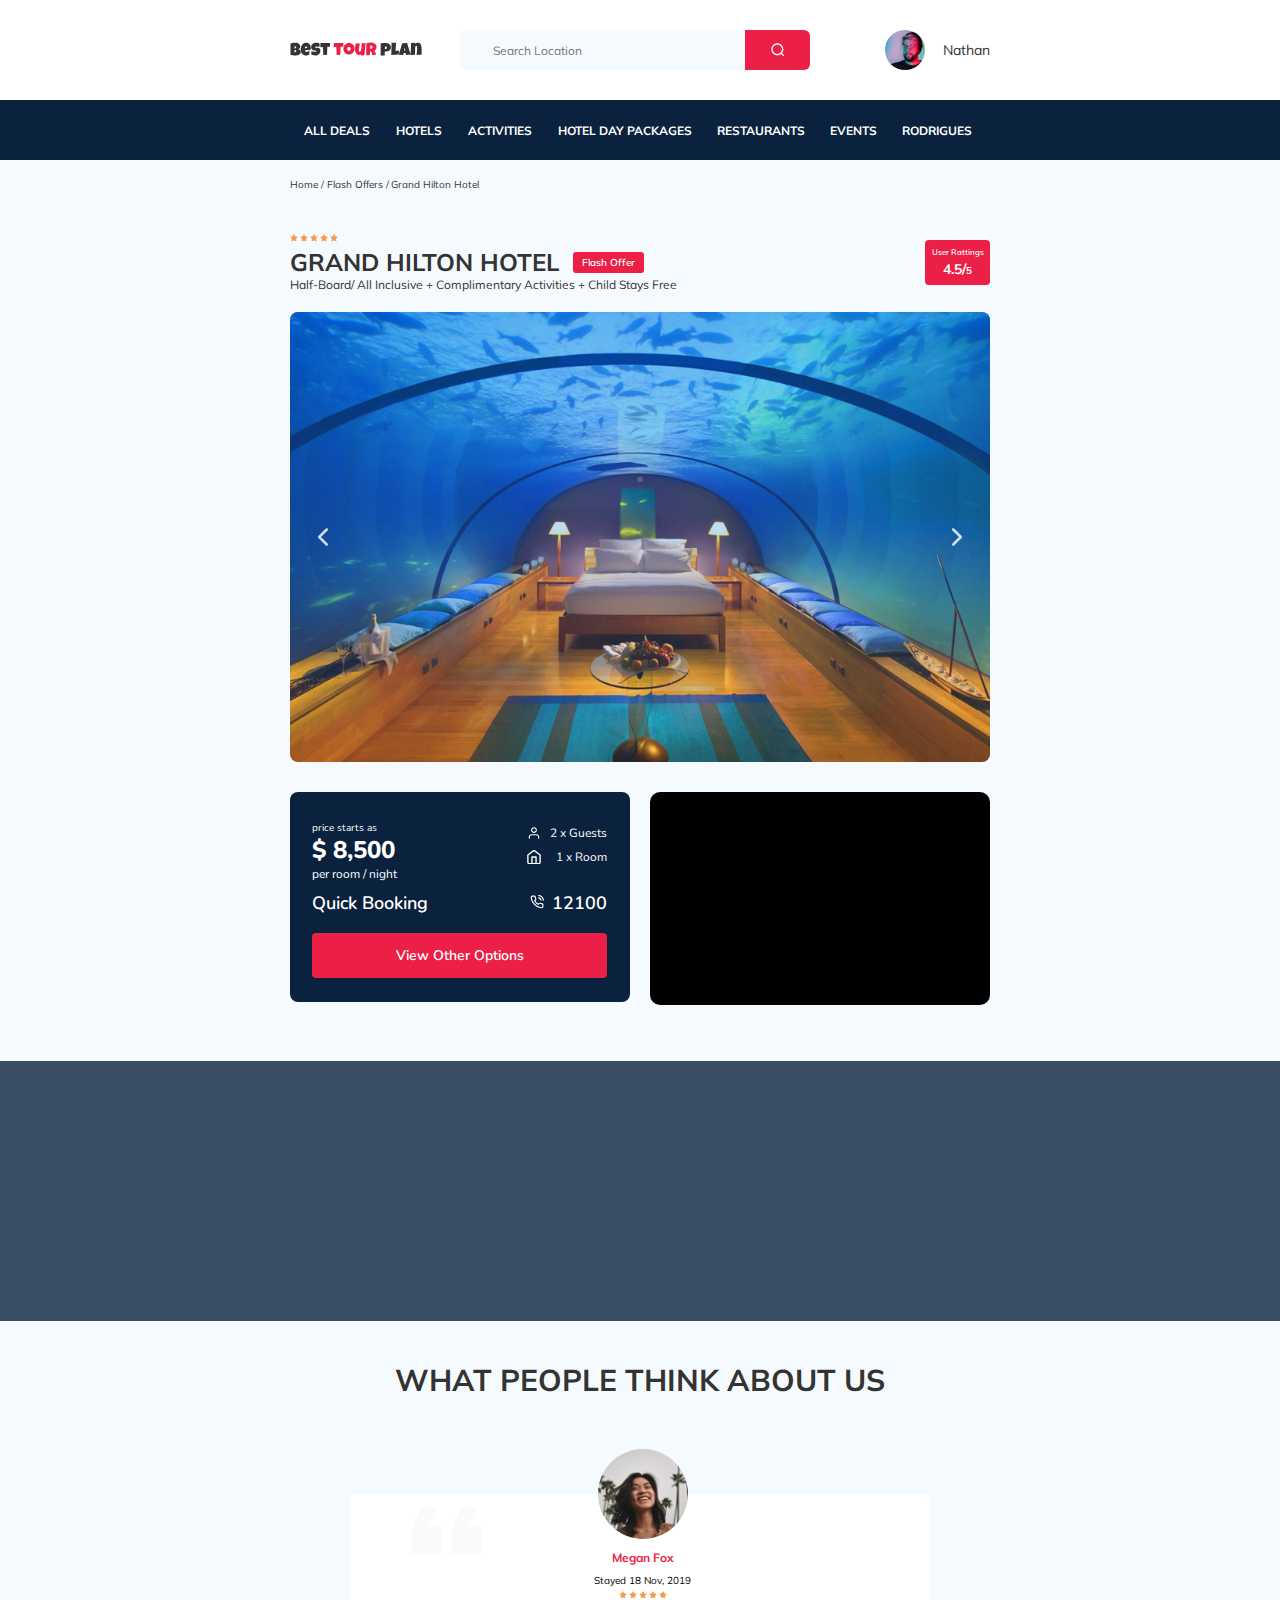
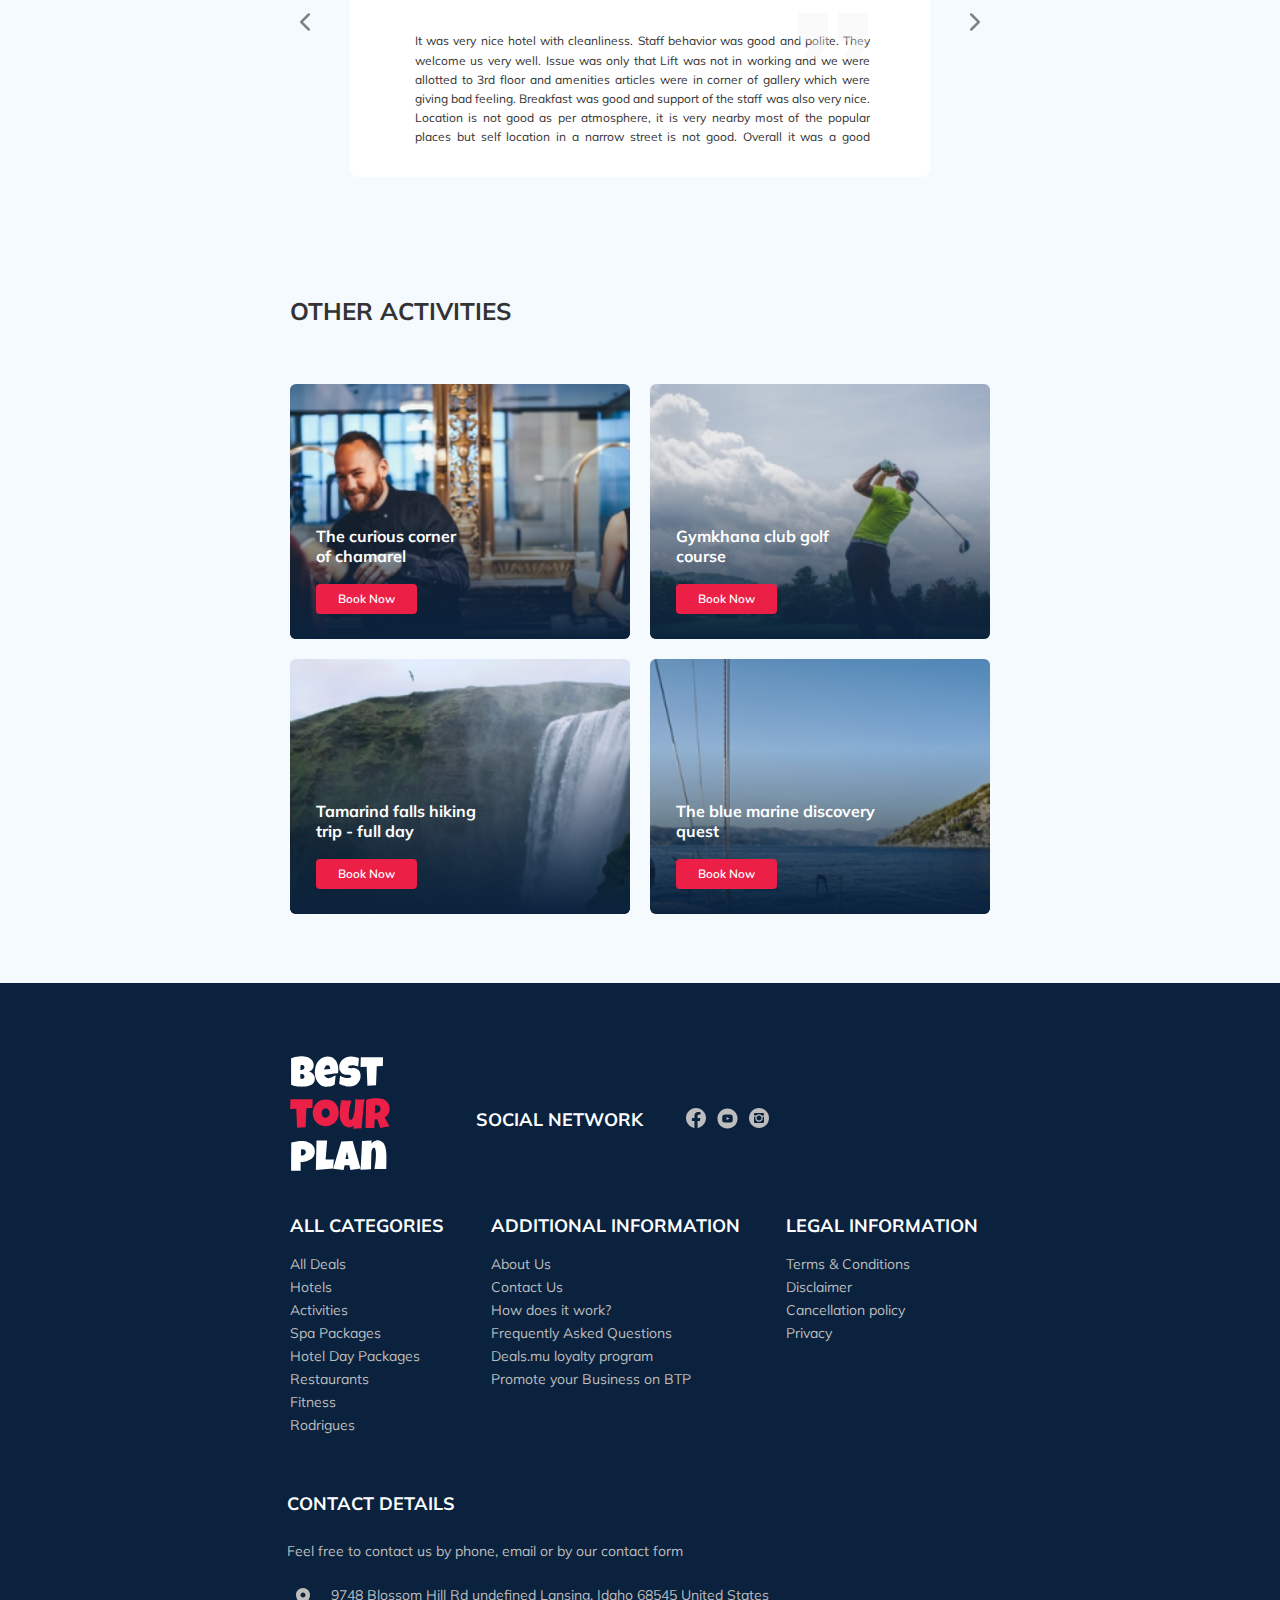
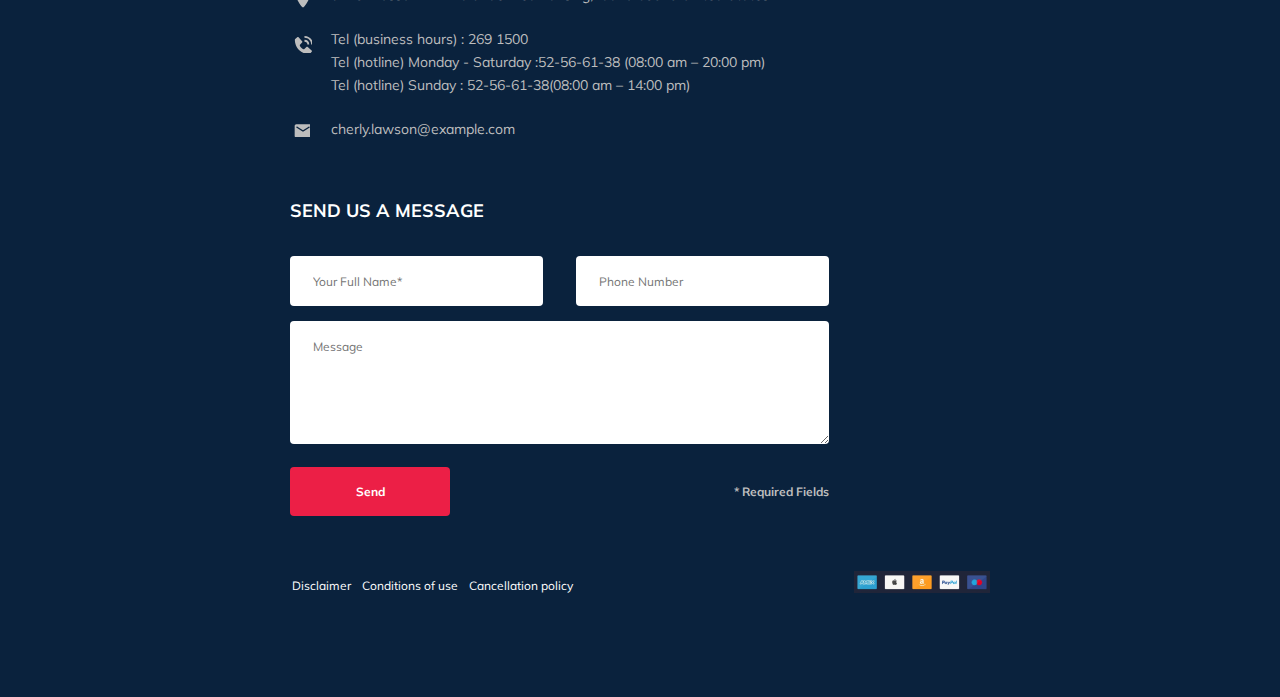
==== commit 59c06452: "fix: responsive" ====
--- a/index.html
+++ b/index.html
@@ -16,6 +16,7 @@
   <link rel="preconnect" href="https://fonts.gstatic.com" crossorigin>
   <link href="https://fonts.googleapis.com/css2?family=Mulish:wght@300;400;600;700&family=Nunito:wght@400;600;800&display=swap" rel="stylesheet">
   <link rel="stylesheet" href="css/swiper-bundle.min.css">
+  <link rel="stylesheet" href="css/aos.css">
   <link rel="stylesheet" href="css/style.css">
 </head>
 <body>
@@ -192,12 +193,12 @@
   <!-- /.hotel -->
   
   <!-- /.packages -->
-  <section class="newsletter" data-parallax="scroll" data-image-src="./img/newsletter-bg.jpeg">
+  <section class="newsletter" data-parallax="scroll" data-image-src="img/newsletter-bg.jpeg">
     <div class="newsletter-wrapper">
-      <h2 class="newsletter-title">subscribe to our
+      <h2 class="newsletter-title" data-aos="zoom-in-right">subscribe to our
         <span class="newsletter-title__strong">Newsletter</span>
       </h2>
-      <form action="send.php" method="POST" class="subscribe newsletter__subscribe">
+      <form action="send.php" method="POST" class="subscribe newsletter__subscribe" data-aos="zoom-in-left">
         <input  name="email" type="text" placeholder="Your email address" class="subscribe__input">
           <button class="subscribe__button">
           Send
@@ -464,11 +465,11 @@
   <script src="js/jquery-3.6.0.min.js"></script>
   <script src="https://api-maps.yandex.ru/2.1/?apikey=0d5ad99c-bf51-4c45-8792-02134e490382&lang=ru_RU">
   </script>
-  <script src="https://ajax.googleapis.com/ajax/libs/jquery/1.11.0/jquery.min.js"></script>
   <script src="js/jquery.validate.min.js"></script>
   <script src="/js/jquery.mask.js"></script>
   <script src="js/parallax.js"></script>
   <script src="js/swiper-bundle.min.js"></script>
+  <script src="js/aos.js"></script>
   <script src="js/main.js"></script>
 </body>
 </html>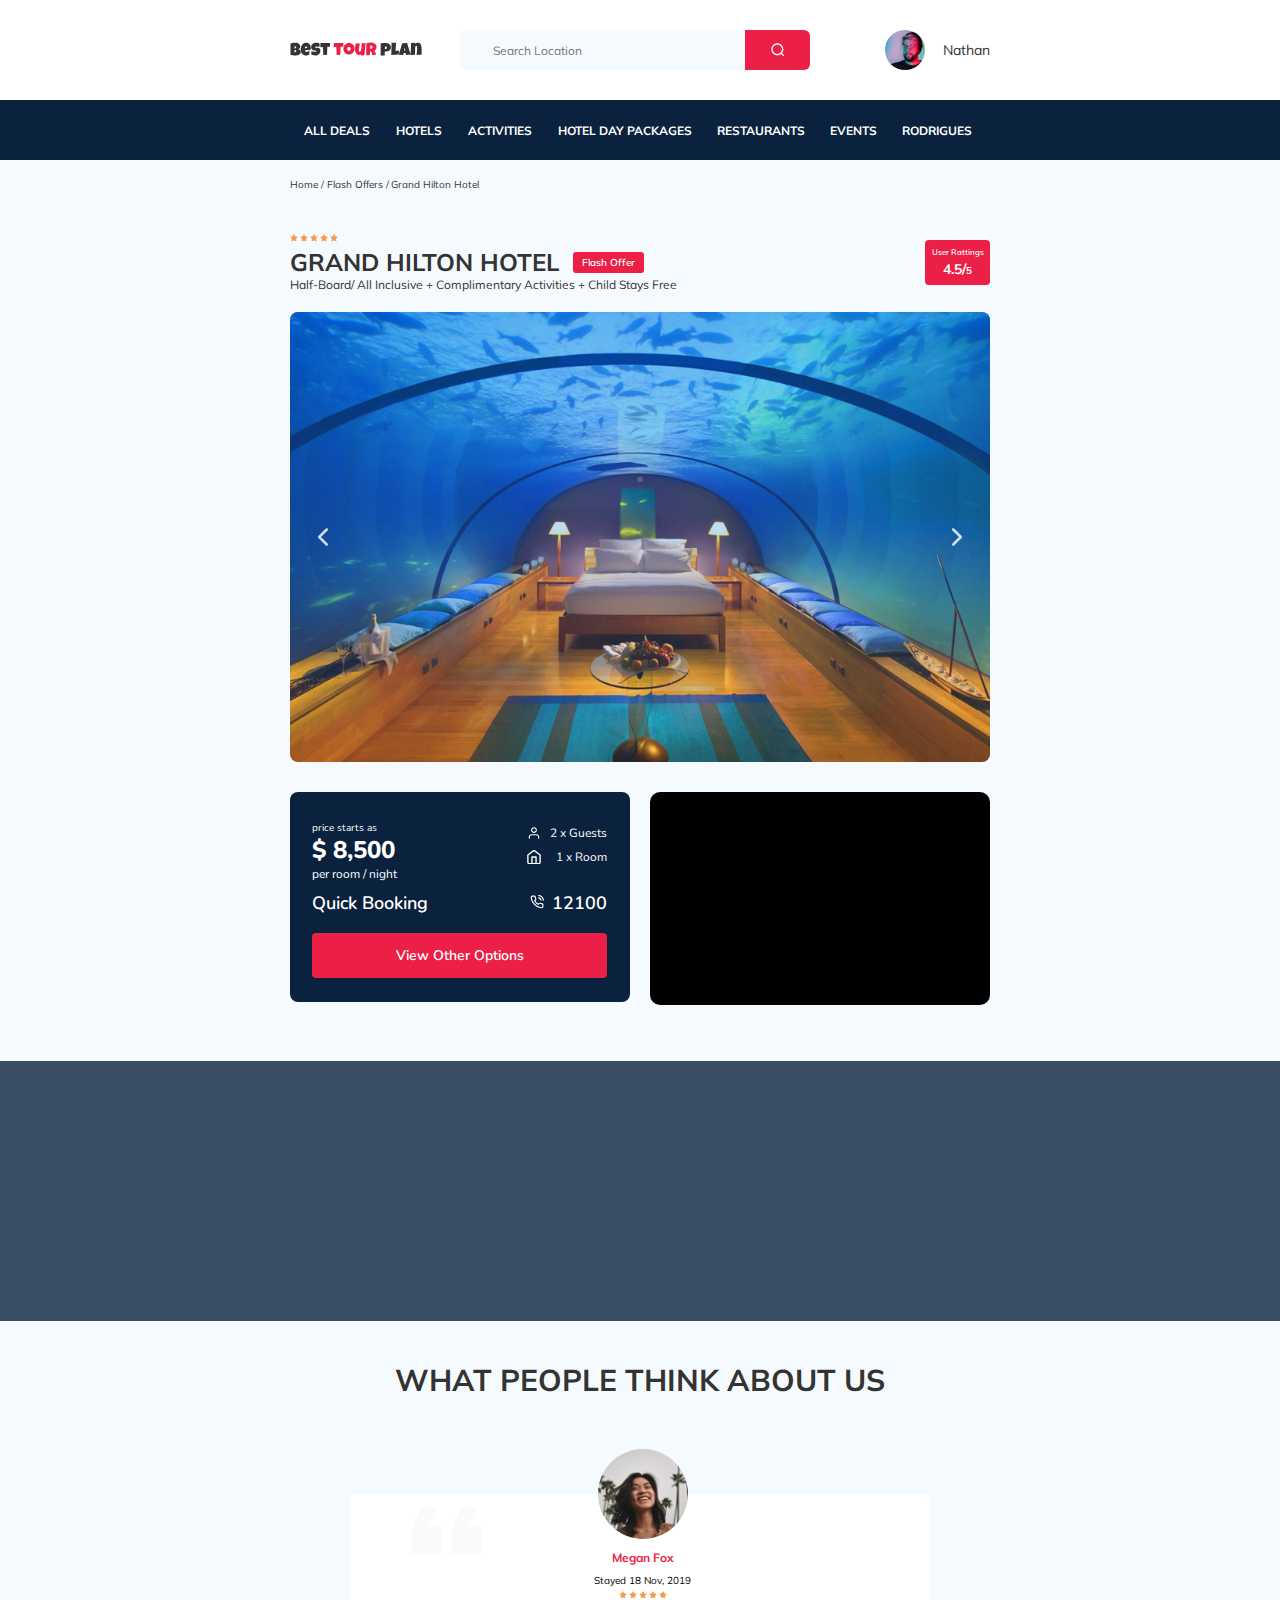
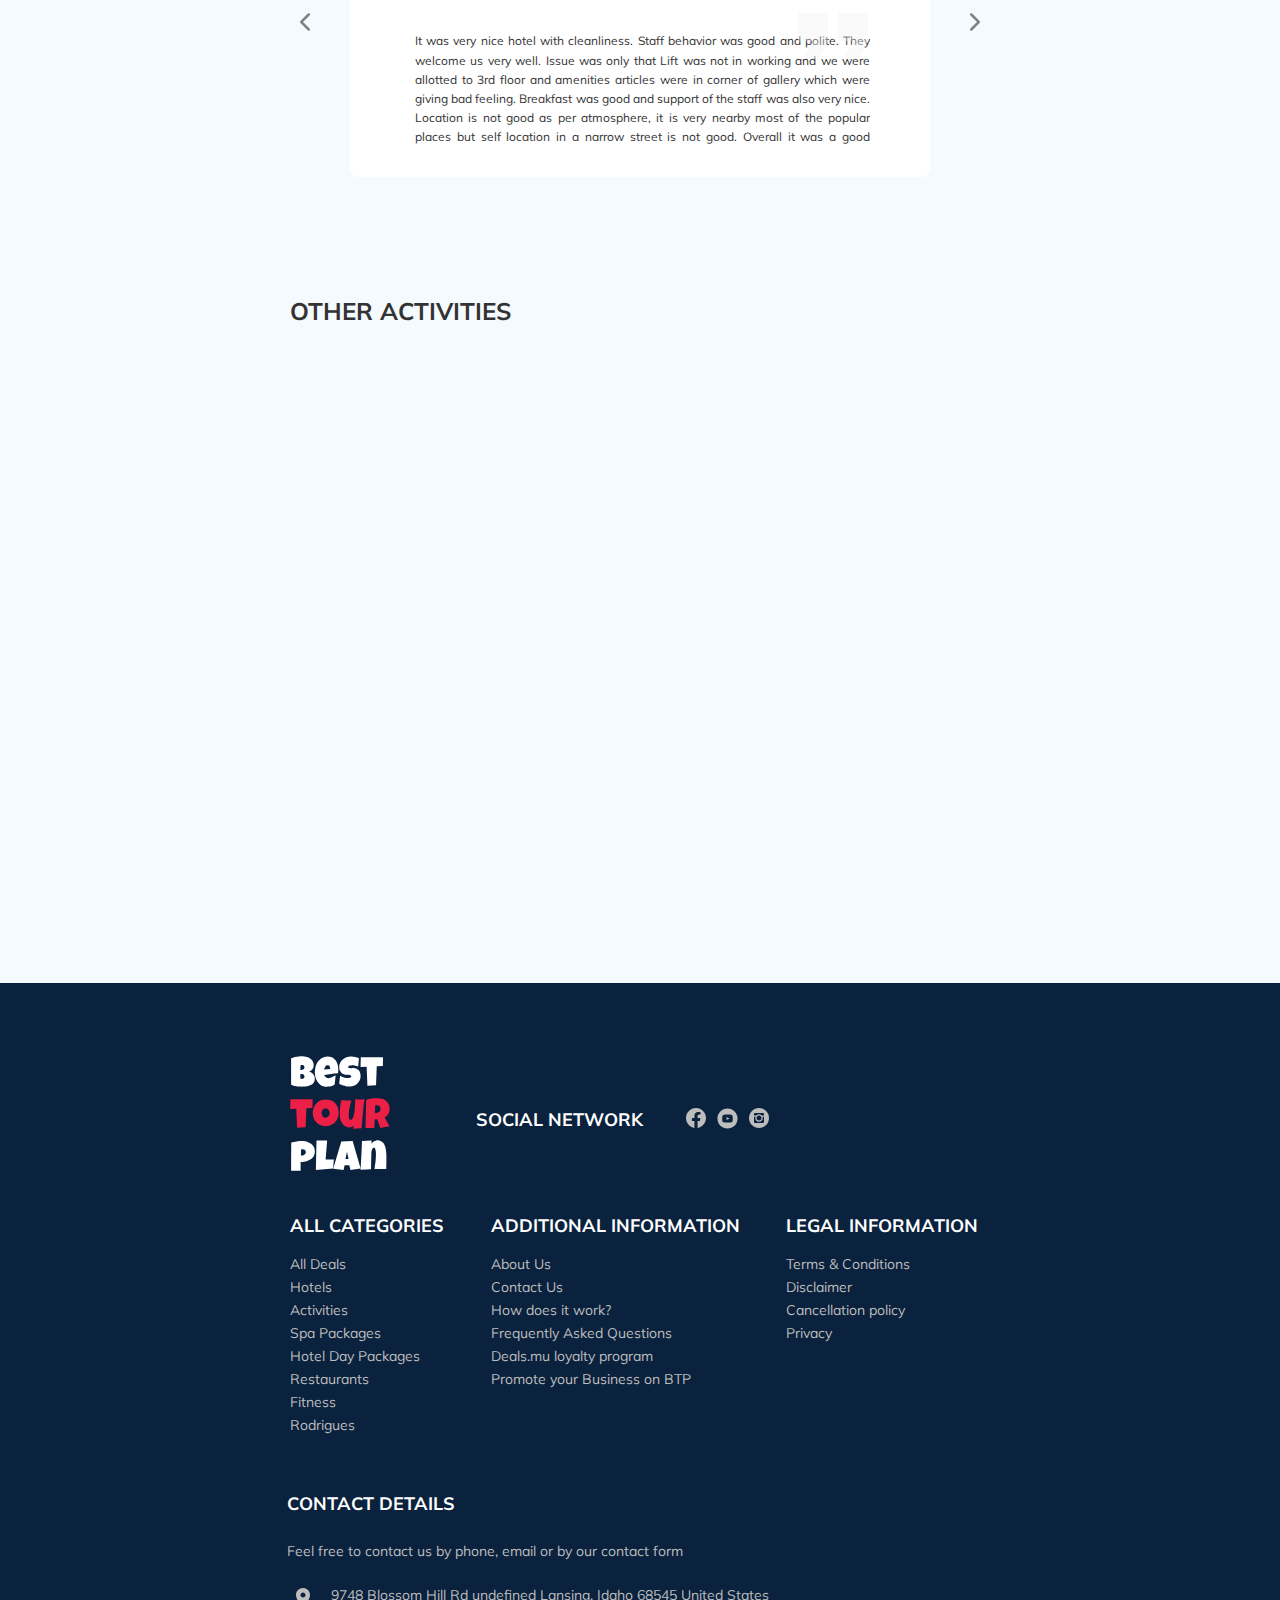
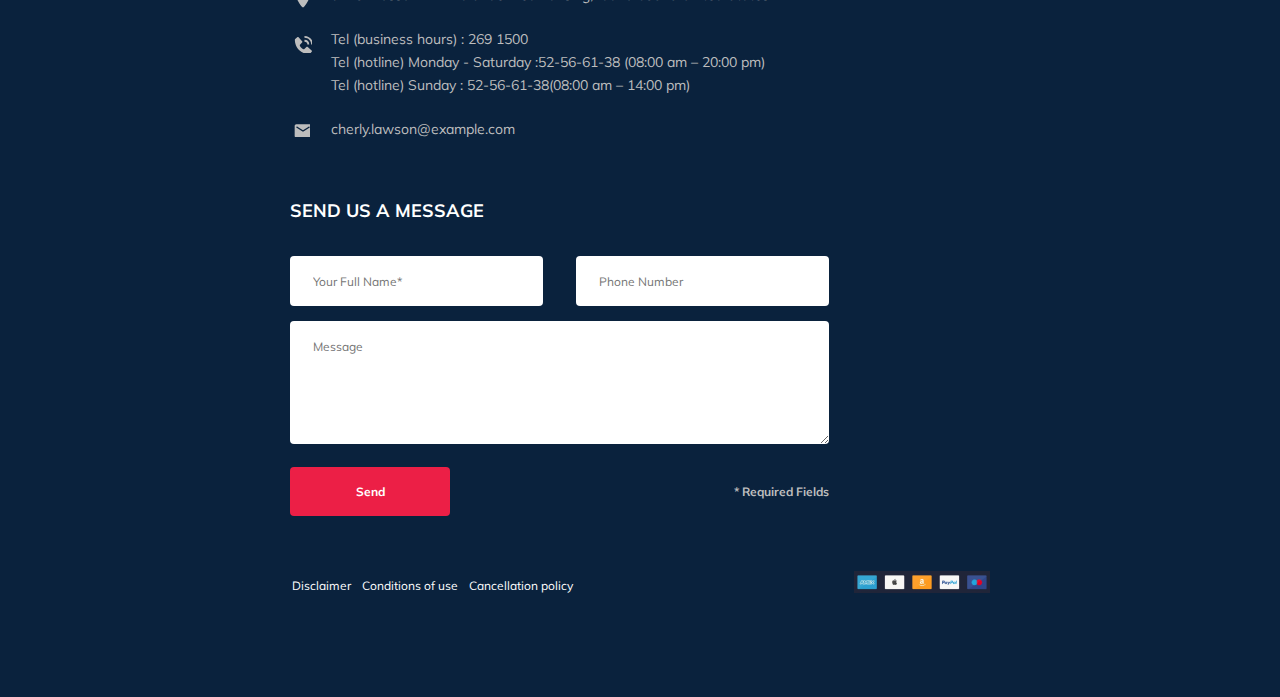
==== commit 34ccef1d: "fix: added animate" ====
--- a/index.html
+++ b/index.html
@@ -195,10 +195,10 @@
   <!-- /.packages -->
   <section class="newsletter" data-parallax="scroll" data-image-src="img/newsletter-bg.jpeg">
     <div class="newsletter-wrapper">
-      <h2 class="newsletter-title" data-aos="zoom-in-right">subscribe to our
+      <h2 class="newsletter-title" data-aos="zoom-in-right" data-aos-delay="7000">subscribe to our
         <span class="newsletter-title__strong">Newsletter</span>
       </h2>
-      <form action="send.php" method="POST" class="subscribe newsletter__subscribe" data-aos="zoom-in-left">
+      <form action="send.php" method="POST" class="subscribe newsletter__subscribe" data-aos="zoom-in-left" data-aos-delay="7000" >
         <input  name="email" type="text" placeholder="Your email address" class="subscribe__input">
           <button class="subscribe__button">
           Send
@@ -293,7 +293,7 @@
     <div class="container">
       <h2 class="activities__title">Other Activities</h2>
       <div class="activities-wrapper">
-          <div class="card">
+          <div class="card" data-aos="fade-up" data-aos-delay="200">
             <img src="img/activities/activities-1.jpg" alt="The curious corner 
             of chamarel" class="card__image">
             <h3 class="card__title">The curious corner<br>of chamarel</h3>
@@ -302,7 +302,7 @@
             <!-- /.card__buton -->
           </div>
           <!-- /.card -->
-          <div class="card">
+          <div class="card" data-aos="fade-up" data-aos-delay="300">
             <img src="img/activities/activities-2.jpg" alt="Gymkhana club golf
             course" class="card__image">
             <h3 class="card__title">Gymkhana club golf
@@ -312,7 +312,7 @@
             <!-- /.card__buton -->
           </div>
           <!-- /.card -->
-          <div class="card">
+          <div class="card" data-aos="fade-up" data-aos-delay="500">
             <img src="img/activities/activities-3.jpg" alt="Tamarind falls hiking
             trip - full day
             " class="card__image">
@@ -324,7 +324,7 @@
             <!-- /.card__buton -->
           </div>
           <!-- /.card -->
-          <div class="card">
+          <div class="card" data-aos="fade-up" data-aos-delay="700">
             <img src="img/activities/activities-4.jpg" alt="The blue marine discovery
             quest" class="card__image">
             <h3 class="card__title">The blue marine discovery
@@ -466,7 +466,7 @@
   <script src="https://api-maps.yandex.ru/2.1/?apikey=0d5ad99c-bf51-4c45-8792-02134e490382&lang=ru_RU">
   </script>
   <script src="js/jquery.validate.min.js"></script>
-  <script src="/js/jquery.mask.js"></script>
+  <script src="js/jquery.mask.js"></script>
   <script src="js/parallax.js"></script>
   <script src="js/swiper-bundle.min.js"></script>
   <script src="js/aos.js"></script>
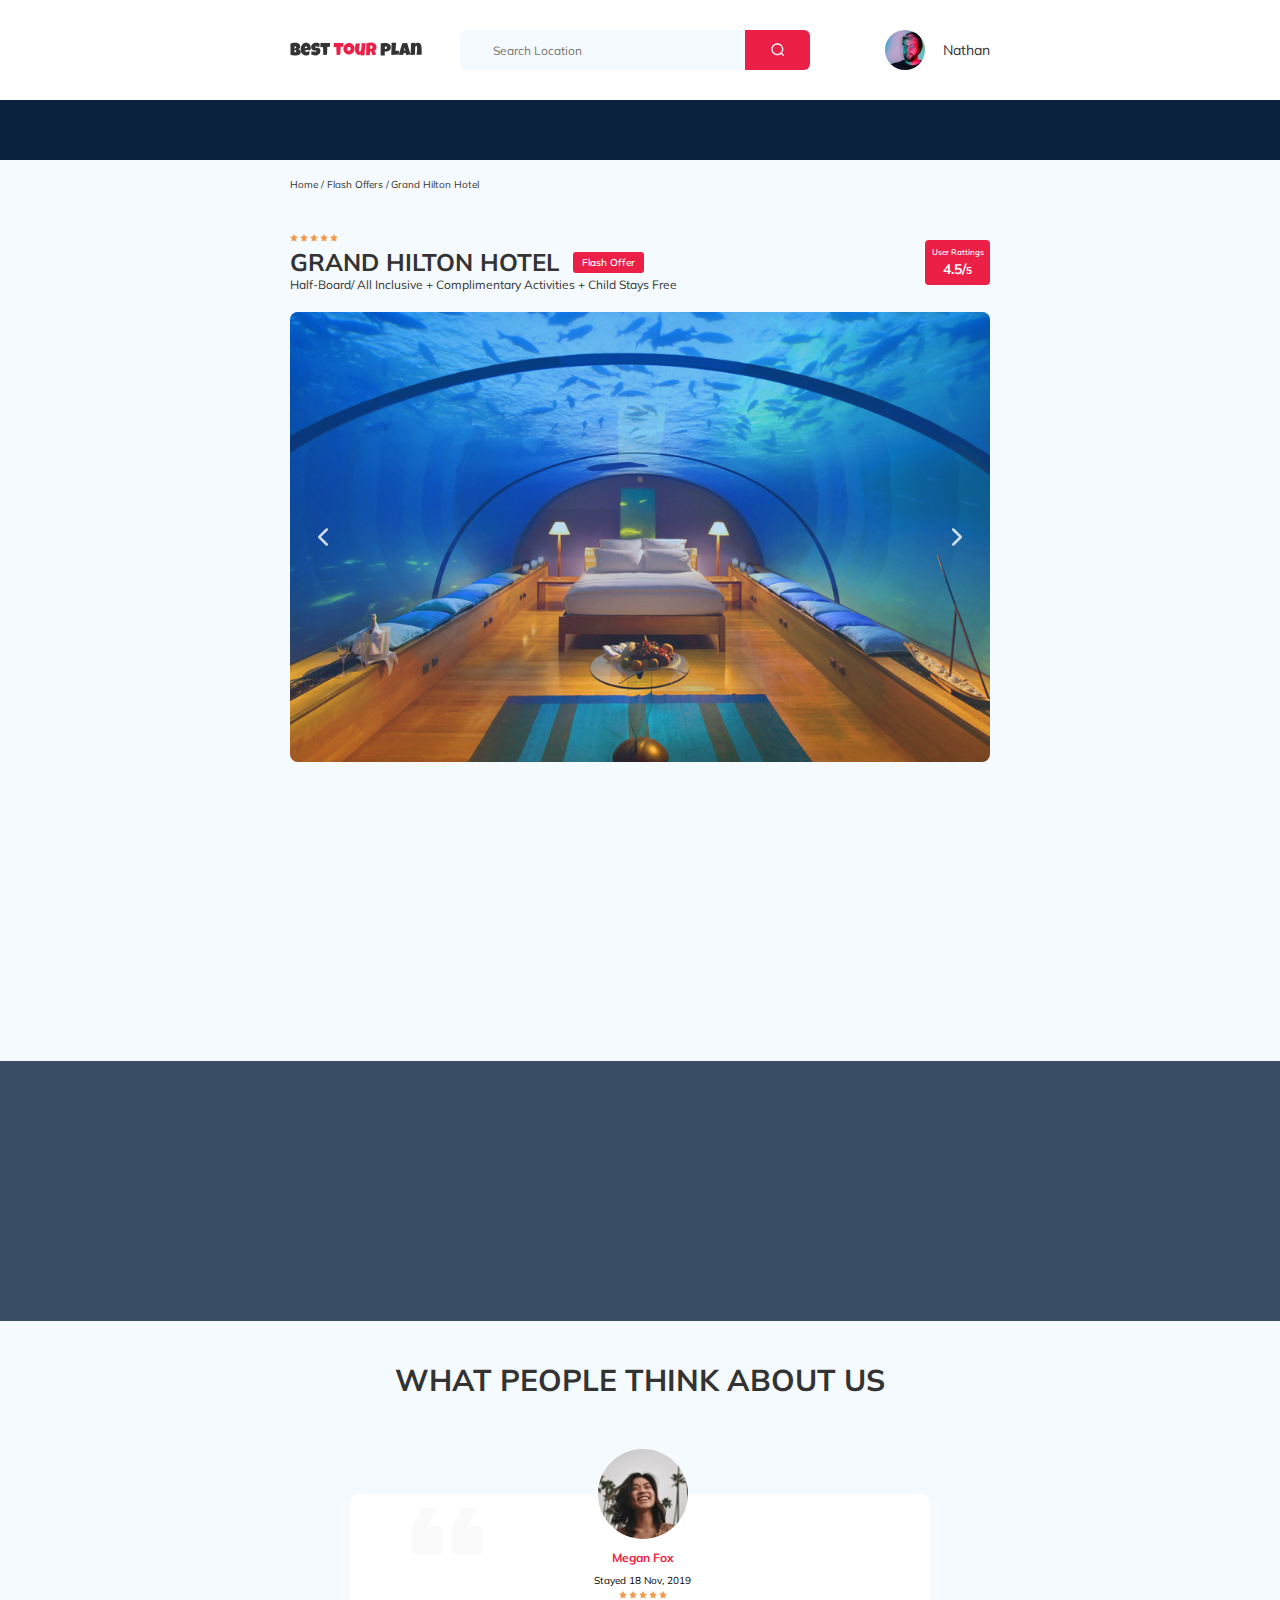
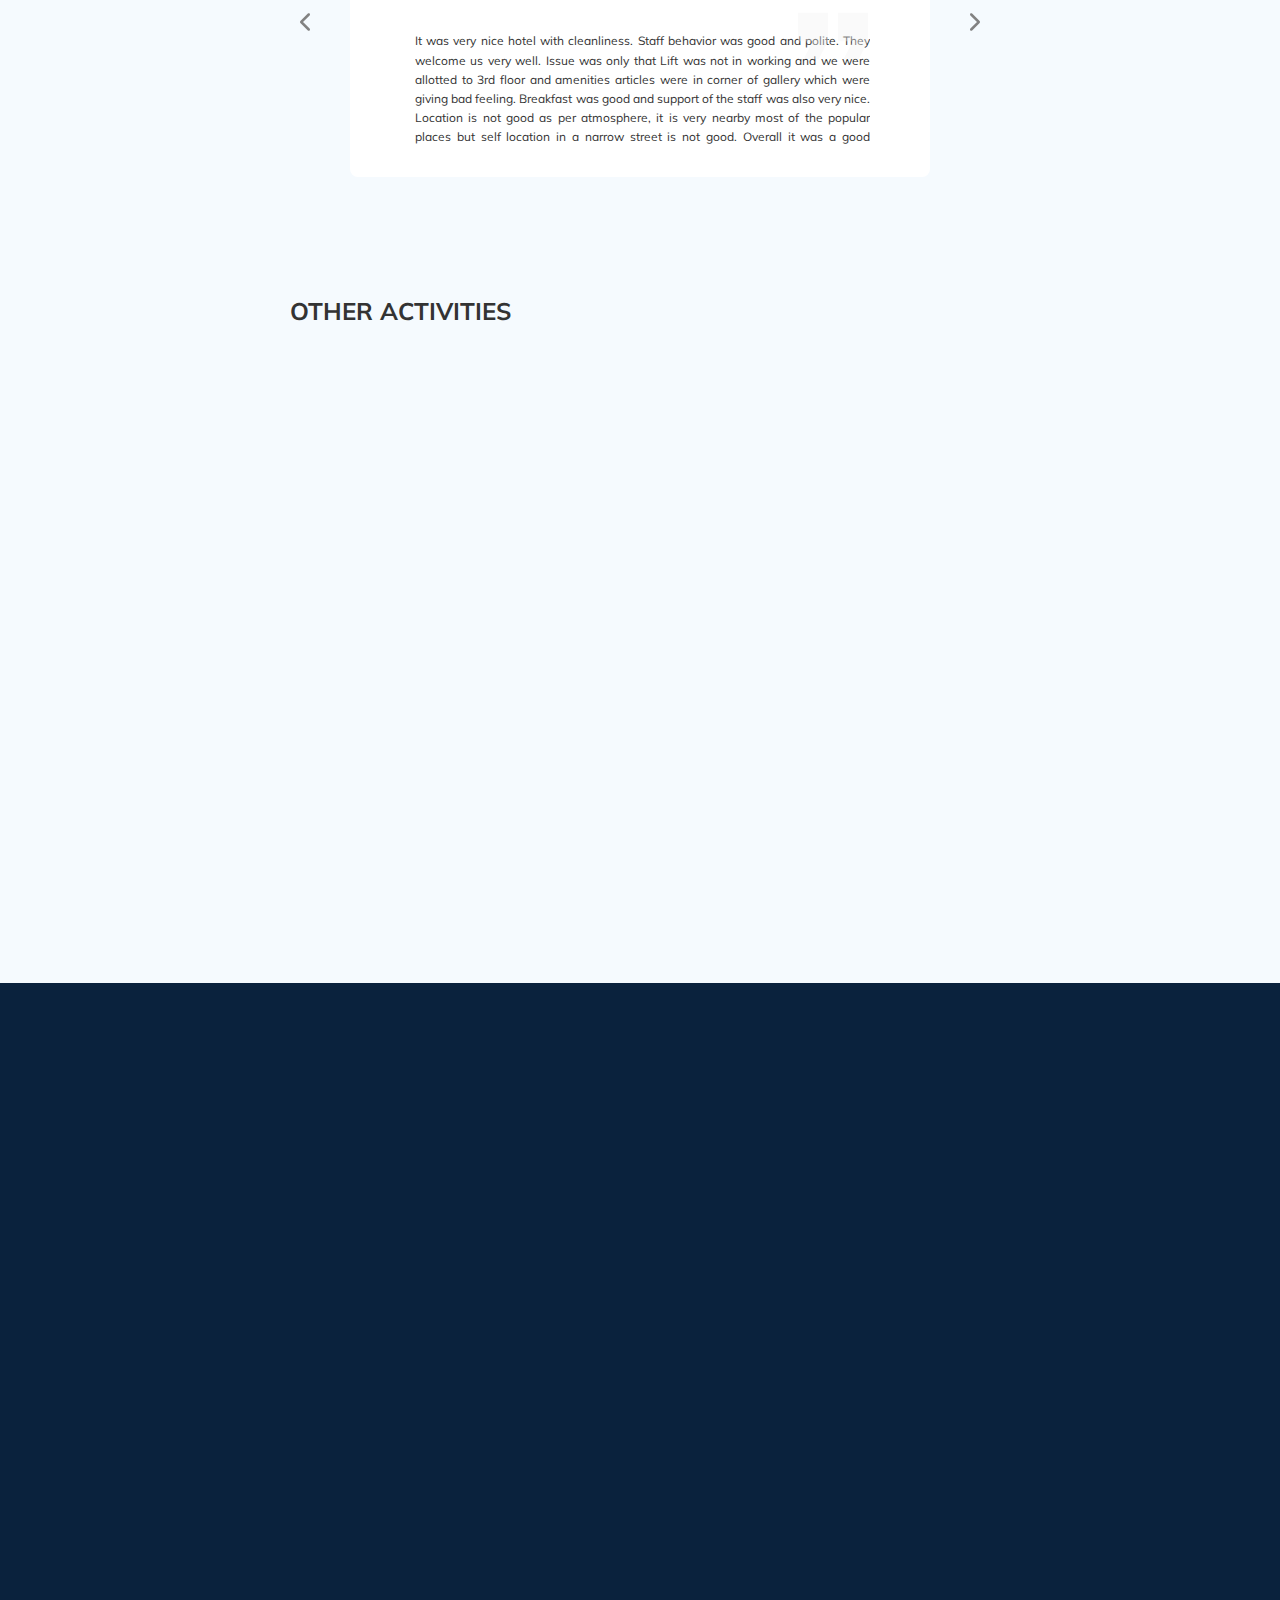
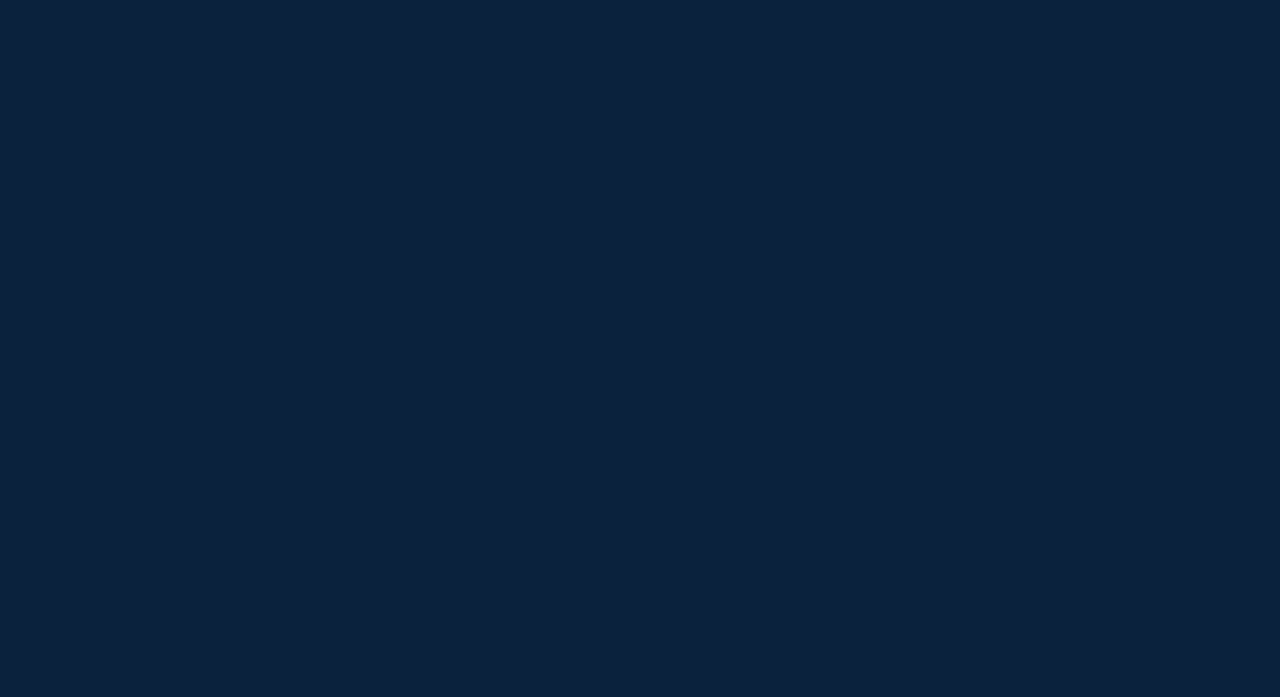
==== commit d0940450: "fix: responsive" ====
--- a/index.html
+++ b/index.html
@@ -23,16 +23,16 @@
   <header class="navbar navbar--mobile_fixed">
     <div class="container">
       <div class="navbar-top">
-        <a href="index.html" class="logo">
+        <a href="index.html" class="logo" >
           <img src="./img/horizontal-logo.svg" alt="logo:Best Tour Plan" class="logo__image">
         </a>
-        <form action="#" class="search navbar__search navbar__search--mobile_hidden">
+        <form action="#" class="search navbar__search navbar__search--mobile_hidden" >
           <input type="text" placeholder="Search Location" class="search__input">
           <button class="search__button">
             <img src="./img/search.svg" alt="icon: search">
           </button>
         </form>
-        <a class="user navbar__user navbar__user--mobile_hidden" href="#">
+        <a class="user navbar__user navbar__user--mobile_hidden" href="#" >
           <img src="./img/user-avatar.png" alt="avatar:Nathan" class="user__avatar">
           <div class="user__name">Nathan</div>
         </a>
@@ -61,24 +61,24 @@
               </button>
             </form>
           </li>
-          <li class="navbar-menu__item navbar-menu__item--1">
+          <li class="navbar-menu__item navbar-menu__item--1" data-aos="fade-left" data-aos-delay="100" data-aos-duration="400">
             <a href="#" class="navbar-menu__link">All Deals</a>
           </li>
-          <li class="navbar-menu__item navbar-menu__item--2">
+          <li class="navbar-menu__item navbar-menu__item--2" data-aos="fade-left" data-aos-delay="300">
             <a href="#" class="navbar-menu__link">Hotels</a>
           </li>
-          <li class="navbar-menu__item navbar-menu__item--3">
+          <li class="navbar-menu__item navbar-menu__item--3" data-aos="fade-left" data-aos-delay="600">
             <a href="#" class="navbar-menu__link">Activities</a>
           </li>
-          <li class="navbar-menu__item navbar-menu__item--4">
+          <li class="navbar-menu__item navbar-menu__item--4" data-aos="fade-left" data-aos-delay="900">
             <a href="#" class="navbar-menu__link">Hotel Day Packages</a>
           </li>
-          <li class="navbar-menu__item navbar-menu__item--5">
+          <li class="navbar-menu__item navbar-menu__item--5" data-aos="fade-left" data-aos-delay="1200">
             <a href="#" class="navbar-menu__link">Restaurants</a>
           </li>
-          <li class="navbar-menu__item navbar-menu__item--6">
+          <li class="navbar-menu__item navbar-menu__item--6" data-aos="fade-left" data-aos-delay="1500">
             <a href="#" class="navbar-menu__link">Events</a></li>
-          <li class="navbar-menu__item navbar-menu__item--7">
+          <li class="navbar-menu__item navbar-menu__item--7" data-aos="fade-left" data-aos-delay="1800">
             <a href="#" class="navbar-menu__link">Rodrigues</a></li>
         </ul>
       </div>
@@ -151,7 +151,10 @@
           
           </div>
         <div class="hotel-right">
-          <div class="booking">
+          <div class="booking" data-aos="flip-left"
+          data-aos-easing="ease-out-cubic"
+          data-aos-delay="6000"
+          >
             <div class="booking__info">
               <div class="price">
                 <span class="price__start">price starts as</span>
@@ -181,7 +184,10 @@
             <button data-toggle="modal" class=" booking__button">View Other Options</button>
           </div>
           <!-- booking -->
-          <div class="map" id="map" style="border-radius: 10px;">
+          <div class="map" id="map" style="border-radius: 10px;" data-aos="flip-left"
+          data-aos-easing="ease-out-cubic"
+          data-aos-duration="2000"
+          data-aos-delay="7000">
             <!-- <iframe src="https://www.google.com/maps/embed?pb=!1m18!1m12!1m3!1d8976.00855740756!2d37.578132244849506!3d55.77583468895117!2m3!1f0!2f0!3f0!3m2!1i1024!2i768!4f13.1!3m3!1m2!1s0x46b54a225559f8b9%3A0x27f7c59d051a0ceb!2z0J7RgtC10LvRjCDQnNCw0YDRgNC40L7RgtGCINCc0L7RgdC60LLQsCDQotCy0LXRgNGB0LrQsNGP!5e0!3m2!1sru!2sru!4v1626188758723!5m2!1sru!2sru" width="100%" height="100%" style="border:0;border-radius:10px;" allowfullscreen="" loading="lazy"></iframe> -->
           </div>
         </div>
@@ -199,10 +205,12 @@
         <span class="newsletter-title__strong">Newsletter</span>
       </h2>
       <form action="send.php" method="POST" class="subscribe newsletter__subscribe" data-aos="zoom-in-left" data-aos-delay="7000" >
-        <input  name="email" type="text" placeholder="Your email address" class="subscribe__input">
-          <button class="subscribe__button">
+        <div class="newsletter__input-group">
+          <input  name="email" type="email" placeholder="Your email address" class="subscribe__input" required>
+        </div>
+        <button class="subscribe__button">
           Send
-          </button>
+        </button>
       </form>
     </div>
   </section>
@@ -341,8 +349,16 @@
   <footer class="footer">
     <div class="container">
       <div class="footer-wrapper">
-        <a class="footer__logo" href="index.html" ><img src="img/vartical-logo.svg" alt="logo:vartical-logo" class="logo "></a>
-        <div class="footer__list footer__categories">
+        <a  href="index.html" 
+        data-aos="fade-right"
+        data-aos-easing="ease-in-back"
+        data-aos-delay="300"
+        data-aos-offset="100"><img class="footer__logo" src="img/vartical-logo.svg" alt="logo:vartical-logo" class="logo "></a>
+        <div class="footer__list footer__categories"
+        data-aos="fade-down"
+        data-aos-easing="ease-in-back"
+        data-aos-delay="300"
+        data-aos-offset="100">
           <h3 class="footer__title footer__title--mt-17">ALL CATEGORIES</h3>
           <ul class="footer__ul">
             <li class="footer__item"><a href="#" class="footer__link">All Deals</a></li>
@@ -356,7 +372,11 @@
           </ul>
         </div>
         <!-- footer__list" footer__categiries -->
-        <div class="footer__list footer__additional" >
+        <div class="footer__list footer__additional" 
+        data-aos="fade-down"
+        data-aos-easing="ease-in-back"
+        data-aos-delay="500"
+        data-aos-offset="100">
           <h3 class="footer__title footer__title--mt-17">ADDITIONAL INFORMATION</h3>
           <ul class="footer__ul">
             <li class="footer__item"><a href="#" class="footer__link">About Us</a></li>
@@ -369,7 +389,11 @@
           </ul>
         </div>
         <!-- footer__list footer__additional -->
-        <div class="footer__social-network">
+        <div class="footer__social-network" 
+        data-aos="fade-left"
+        data-aos-easing="ease-in-back"
+        data-aos-delay="300"
+        data-aos-offset="100">
           <h3 class="footer__title">Social Network</h3>
           <div class="footer__social-links">
             <a href="https://www.facebook.com" target="_blank"   class="footer__link"><img src="img/fb.svg" alt="icon: fb" ></a>
@@ -378,7 +402,11 @@
           </div>
         </div>
         <!-- /.footer__social-network -->
-        <div class="footer__list footer__legal">
+        <div class="footer__list footer__legal" 
+        data-aos="fade-down"
+        data-aos-easing="ease-in-back"
+        data-aos-delay="800"
+        data-aos-offset="100">
           <h3 class="footer__title footer__title--mt-17">LEGAL INFORMATION</h3>
           <ul class="footer__ul">
             <li class="footer__item"><a href="#" class="footer__link">Terms & Conditions</a></li>
@@ -389,7 +417,11 @@
           </ul>
         </div>
         <!-- footer__list footer__legal -->
-        <div class="footer__contact-details">
+        <div class="footer__contact-details"
+        data-aos="fade-zoom-in"
+        data-aos-easing="ease-in-back"
+        data-aos-delay="300"
+        data-aos-offset="100">
           <h3 class="footer__title footer__title--mt-10">Contact Details</h3>
           <p class="footer__text">Feel free to contact us by phone,<wbr> email or by our contact form</p>
           <ul class="footer__ul">
@@ -409,7 +441,11 @@
           </ul>
         </div>
         <!-- /.footer__contact-details -->
-        <div class="footer__contacts-form">
+        <div class="footer__contacts-form" 
+        data-aos="fade-zoom-in"
+        data-aos-easing="ease-in-back"
+        data-aos-delay="500"
+        data-aos-offset="0">
           <h3 class="footer__title footer__title--mt-5 footer__title--mb-34">Send us a message
           </h3>
           <form action="send.php" method="POST" class="footer__form">
@@ -417,7 +453,7 @@
               <input name="name" type="text" class="input  footer__input" placeholder="Your Full Name*" required>
             </div>
             <div class="footer__input-group">
-              <input name="phone" type="tel" class="input phone_us footer__input" placeholder="Phone Number " required>
+              <input name="phone" type="tel" class="input phone_us footer__input" placeholder="Phone Number " required minlength="11">
             </div>
             <textarea  name="message" class="footer__message" cols="30" rows="3" placeholder="Message"></textarea>
             <button class="button footer__button" type="submit">Send</button>
@@ -425,7 +461,11 @@
           </form>
         </div>
         <!-- footer__contacts-form -->
-        <div class="bottom footer__bottom">
+        <div class="bottom footer__bottom"
+        data-aos="fade-zoom-in"
+        data-aos-easing="ease-in-back"
+        data-aos-delay="300"
+        data-aos-offset="0">
             <div class="bottom__text">
               <a href="#" class="bottom__link">Disclaimer</a>
               <a href="#" class="bottom__link">Conditions of use</a>
@@ -450,7 +490,7 @@
        <h3 class="modal__title">Booking</h3>
        <form action="send.php" method="POST" class="modal__form">
           <input name="name" type="text"  class="input modal__input" placeholder="Your Full Name*" required minlength="2">
-          <input name="phone" type="tel" class="input phone_us modal__input" placeholder="Phone Number*" required>
+          <input name="phone" type="tel" class="input phone_us modal__input" placeholder="Phone Number*" minlength="11" required >
           <input name="email" type="email" class="input modal__input" placeholder="Email*" required>
           <textarea  name="message" class="message modal__message"  placeholder="Message"></textarea>
           <div class="modal__bottom">
--- a/css/style.css
+++ b/css/style.css
@@ -349,7 +349,7 @@
 
 .container {
   max-width: 1110px;
-  margin: auto;
+  margin: 0 auto;
 }
 
 img {
@@ -391,7 +391,13 @@
 }
 
 .invalid {
+  z-index: inherit;
   color: red;
+}
+
+textarea:focus, input:focus {
+  color: black;
+  font-weight: bold;
 }
 
 .navbar {
@@ -1071,10 +1077,10 @@
 }
 
 .newsletter {
-  background: transparen;
   height: 260px;
+  background: transparent;
   position: relative;
-  padding: 98px 0 87px 0;
+  padding: 98px 0 66px 0;
 }
 
 .newsletter:before {
@@ -1092,10 +1098,10 @@
 .newsletter-wrapper {
   position: relative;
   display: flex;
-  align-items: center;
+  align-items: flex-start;
   justify-content: space-between;
   width: 731px;
-  margin: auto;
+  margin: 0 auto;
 }
 
 .newsletter-title {
@@ -1121,16 +1127,14 @@
 .subscribe {
   position: relative;
   width: 350px;
+  overflow: hidden;
+}
+
+.subscribe__input {
+  outline: none;
+  width: 100%;
   height: 55px;
   border-radius: 4px;
-  overflow: hidden;
-}
-
-.subscribe__input {
-  outline: none;
-  position: absolute;
-  width: 100%;
-  height: 55px;
   border: none;
   padding-left: 33px;
   padding-right: 75px;
@@ -1144,7 +1148,8 @@
   position: absolute;
   right: 0;
   top: 0;
-  height: 100%;
+  height: 55px;
+  border-radius: 0px 4px 4px 0;
   border: none;
   margin: 0;
   padding: 0;
@@ -1514,6 +1519,7 @@
 }
 
 .footer__adress {
+  display: inline-block;
   position: relative;
   padding-left: 44px;
 }
@@ -1961,6 +1967,9 @@
   .footer {
     padding-top: 73px;
   }
+  .footer__additional {
+    margin-left: 0;
+  }
   .footer__contacts-form {
     width: 100%;
   }
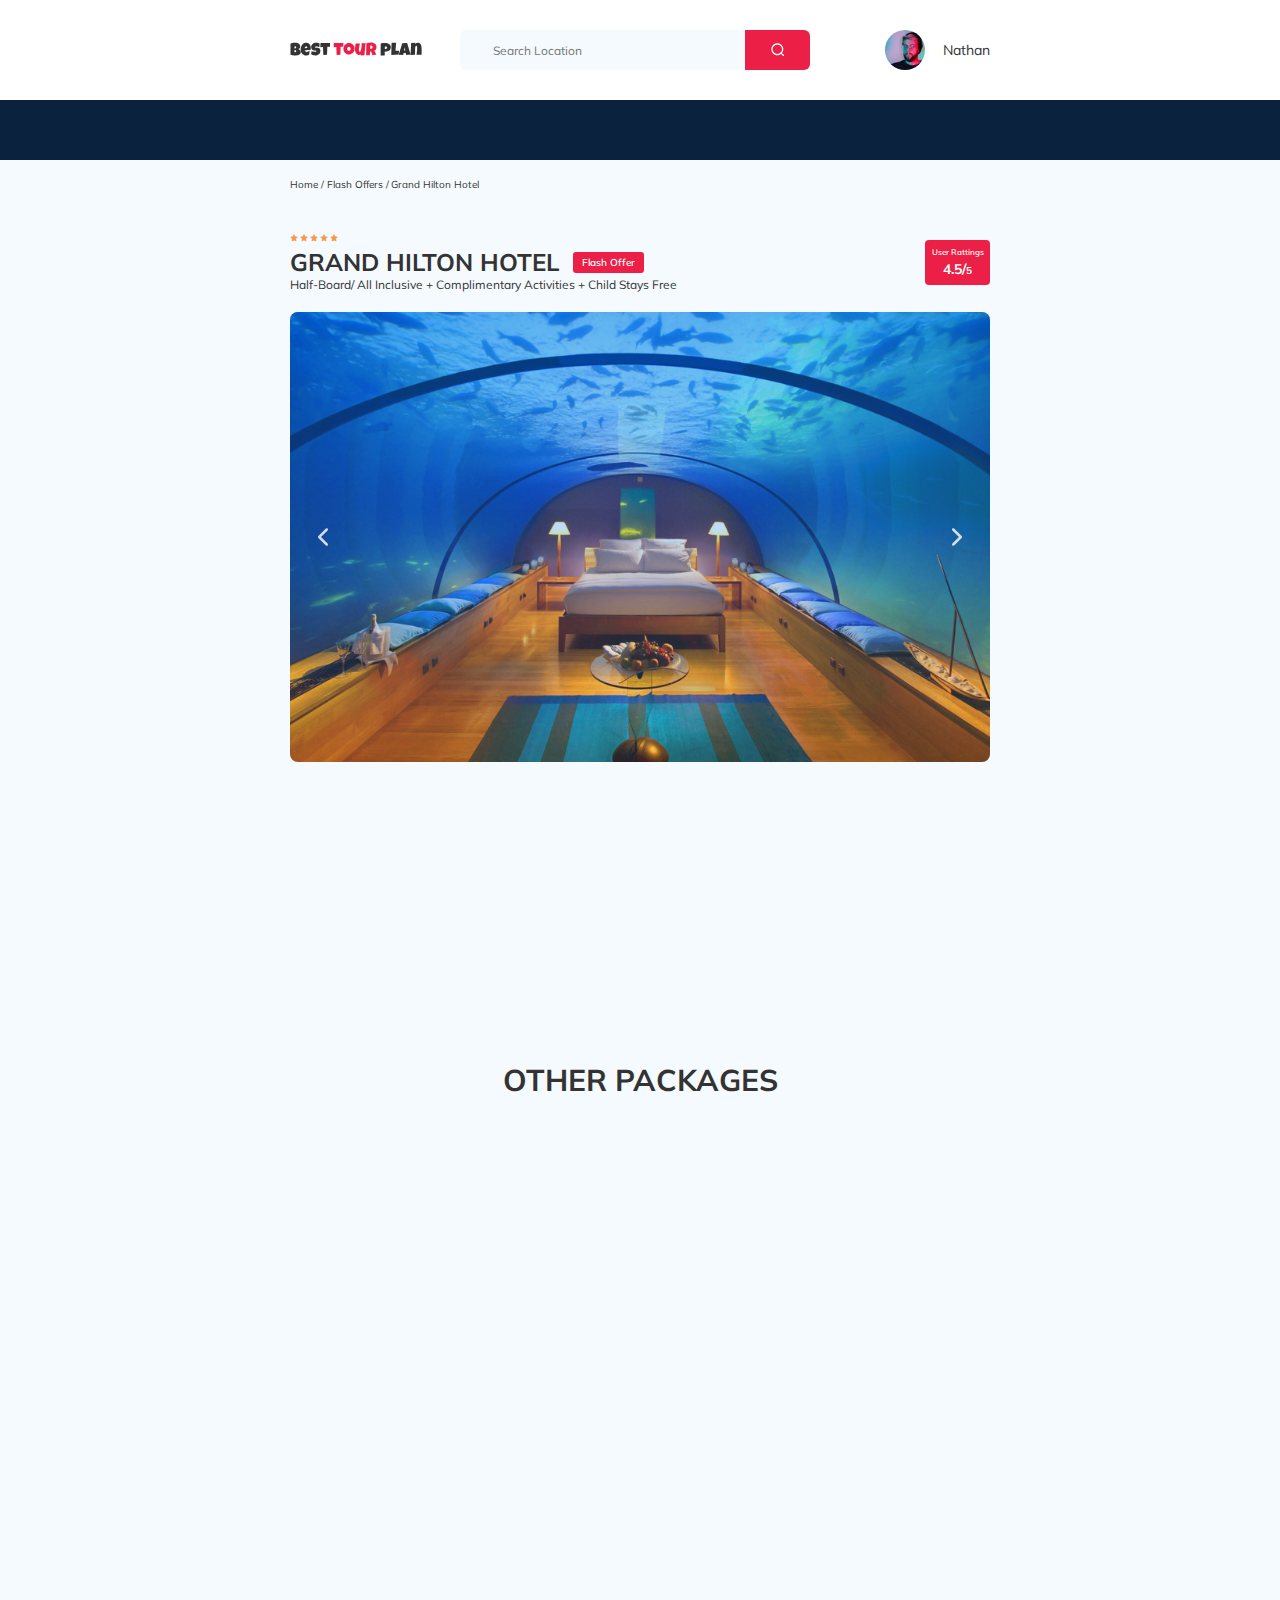
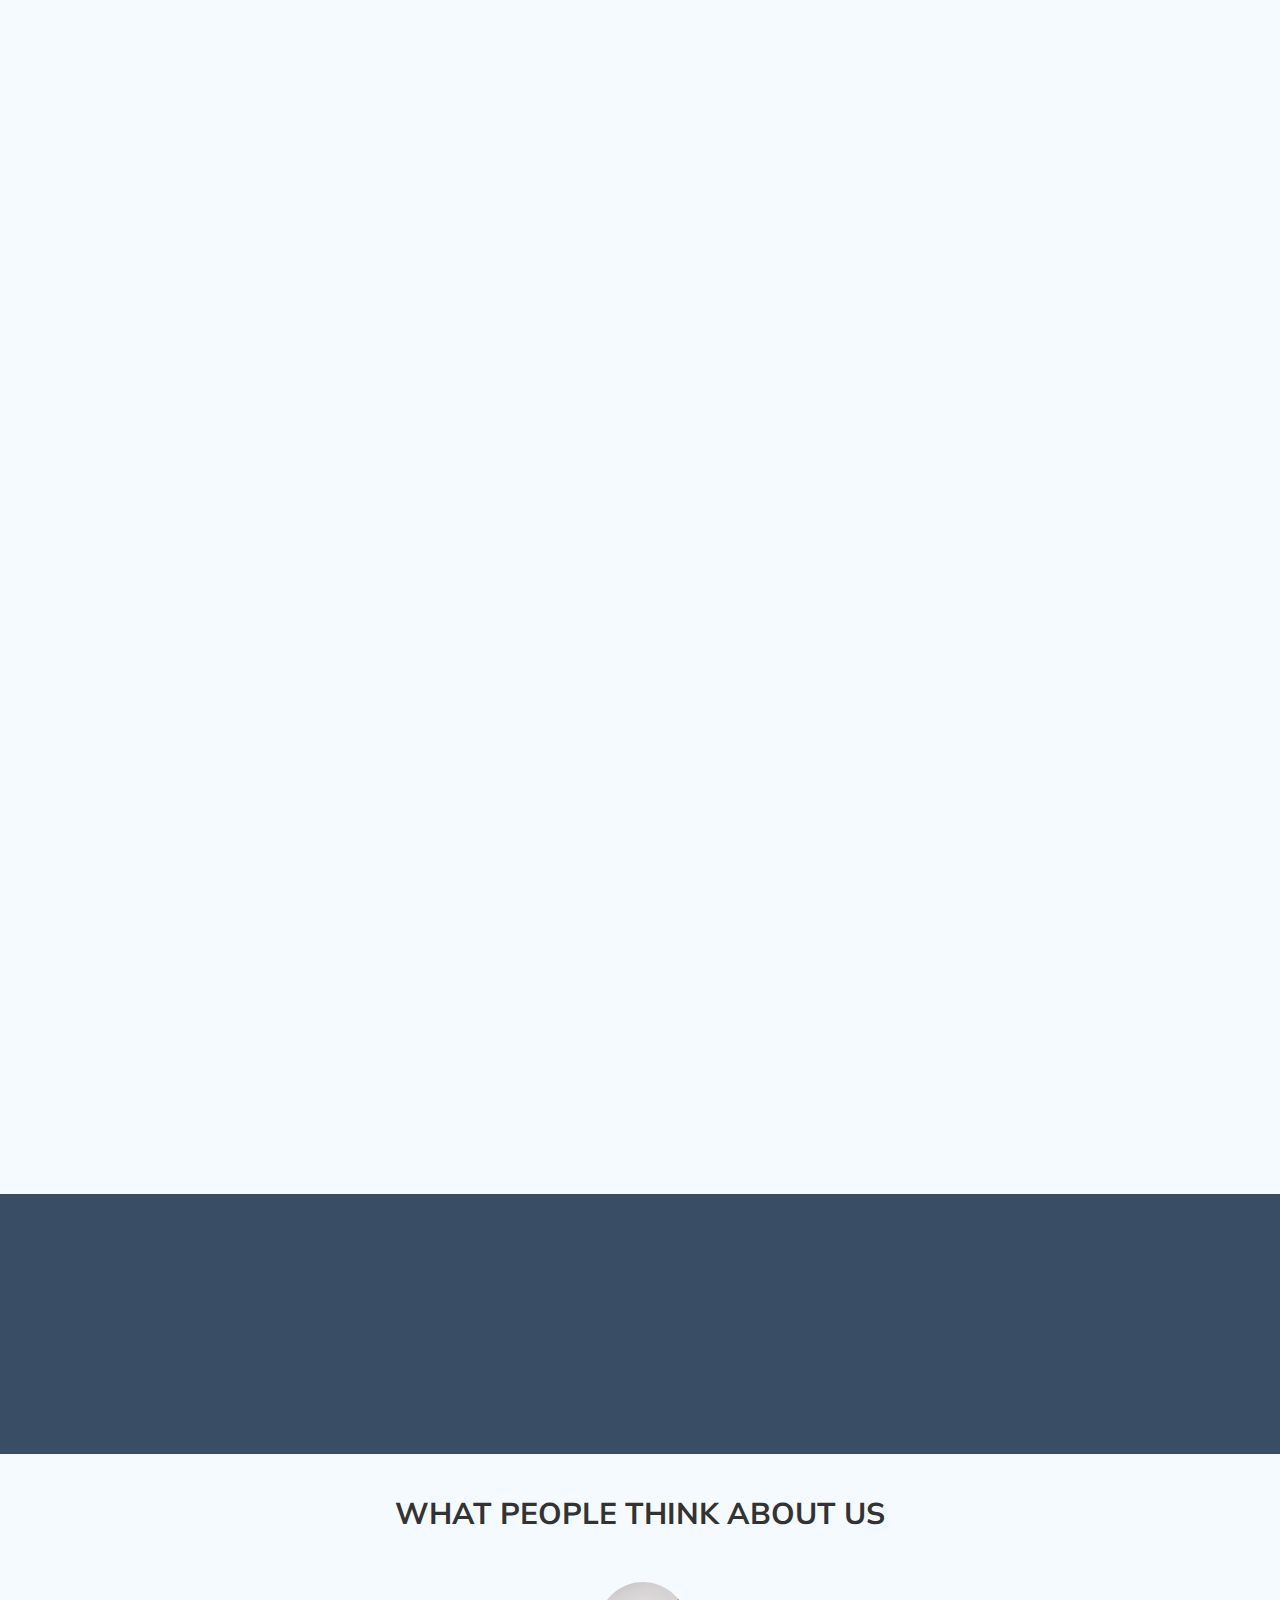
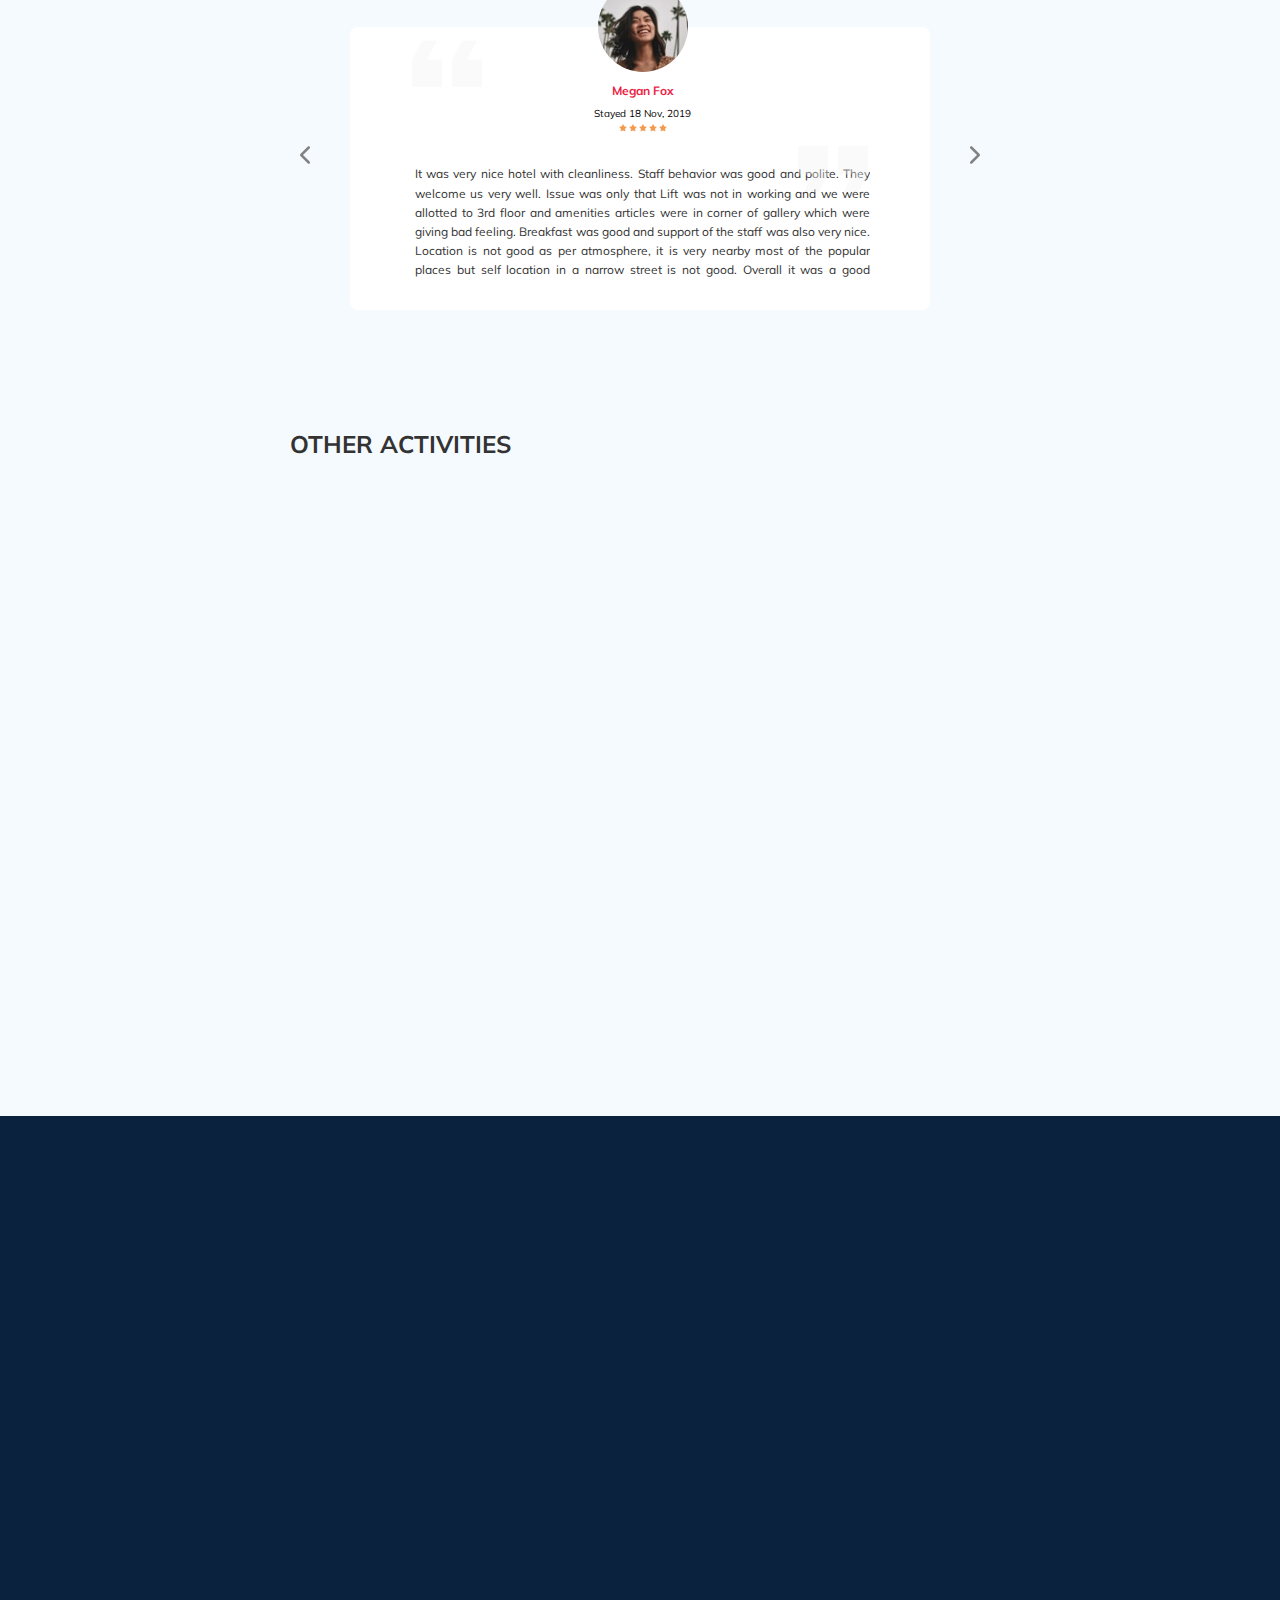
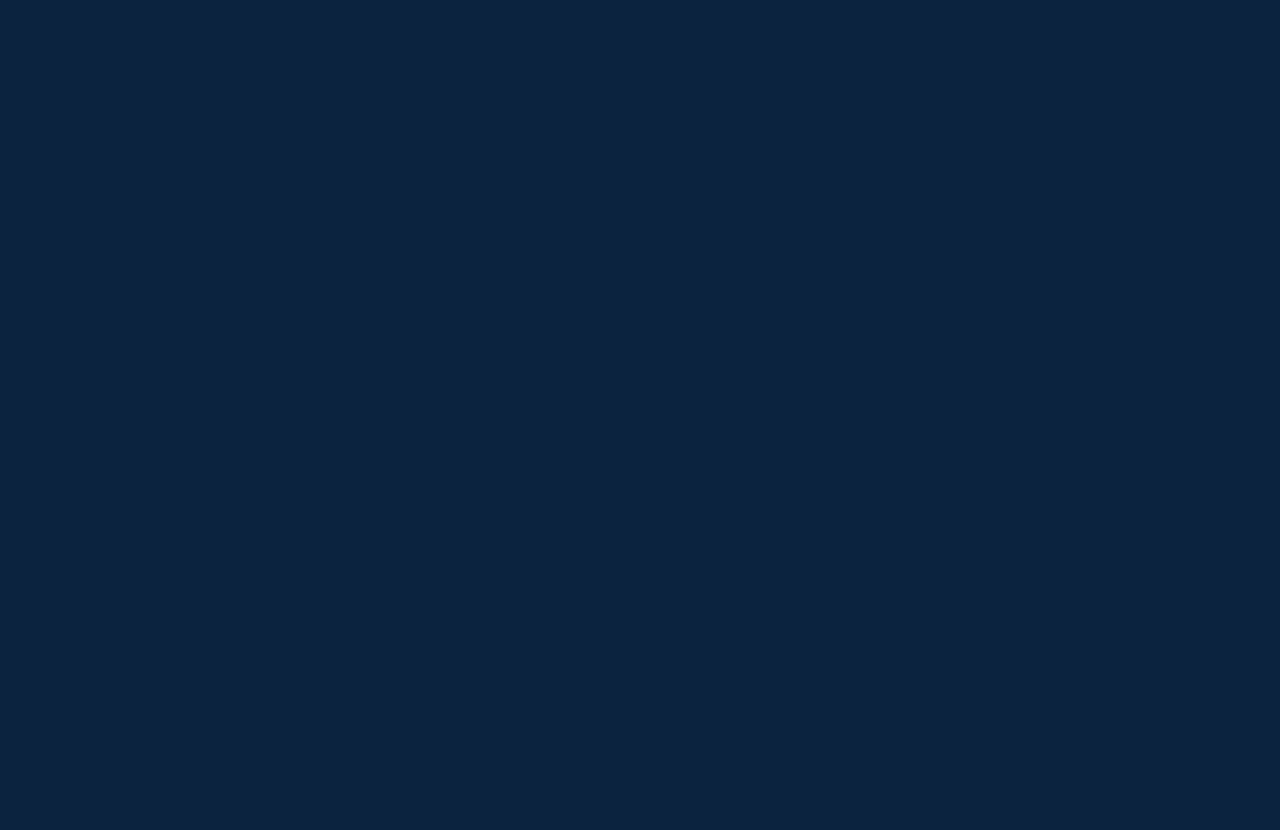
==== commit 90e204b8: "fix: packages" ====
--- a/index.html
+++ b/index.html
@@ -85,8 +85,6 @@
     </nav>
   </header>
   <!-- header -->
-  
-  
   <nav class="breadcrumb">
     <div class="container">
       <ul class="breadcrumb-list">
@@ -197,7 +195,114 @@
     <!-- /.container -->
   </section>
   <!-- /.hotel -->
-  
+  <section class="packages">
+    <div class="container">
+      <h2 class="packages-title">Other Packages</h2>
+      <div class="packages-wrapper">
+        <div class="package package--big" 
+        data-aos="fade-right"
+        data-aos-offset="300"
+        data-aos-easing="ease-in-sine">
+          <img src="img/packages/hotelBlueHaven.jpeg" alt="hotelBlueHaven" class="package__image package__image--big">
+          <div class="package__offer package__offer--big">Flash Offer</div>
+          <div class="package__wrapper package__wrapper--big">
+            <div class="package__pating package__pating--big">
+              <div class="stars">
+                <img src="img/star.svg" alt="star">
+                <img src="img/star.svg" alt="star">
+                <img src="img/star.svg" alt="star">
+                <img src="img/star.svg" alt="star">
+                <img src="img/star.svg" alt="star">
+              </div>
+            </div>
+            <h3 class="package__title package__title--big">Hotel Blue Haven</h3>
+            <p class="package__description package__description--big">Aute quis duis excepteur excepteur ipsum cat eiusmod consectetur enim laborum magna llit. Ipsum est fugiat velit ea llamco do esse ut in veniam sun in onsequat. Aute quis duis epteur excepteur ipsum occaecat eiusmod nsectetur enim laborum magna mollit. Ipsum est fugiat velit ea ullamco do</p>
+            <div class="information information--big package__information">
+              <span class="information__location">1749 Wheeler Ridge  Delaware</span>
+              <span class="information__quest">2 x Guests</span>
+              <span class="information__room">1 x Room</span>
+            </div>
+            <span class="package__price-old">$ 10,500</span>
+            <span class="package__price">$ 8,500</span>
+            <button class="package__button package__button--big">Book Now</button>
+          </div>
+        </div>
+        <div class="package" 
+        data-aos="fade-left"
+        data-aos-offset="300"
+        data-aos-easing="ease-in-sine">
+          <img src="img/packages/belleMare.jpeg" alt="belleMare" class="package__image">
+          <div class="package__offer">Flash Offer</div>
+          <div class="package__wrapper">
+            <h3 class="package__title">LUX* Belle Mare</h3>
+          <div class="information package__information">
+            <span class="information__location">1749 Wheeler Ridge  Delaware</span>
+            <span class="information__quest">2 x Guests</span>
+            <span class="information__room">1 x Room</span>
+          </div>
+          <span class="package__price-old">$ 8,500</span>
+          <span class="package__price">$ 3,000</span>
+          <button class="package__button">Book Now</button>
+          </div>
+        </div>
+        <div class="package" 
+        data-aos="fade-up"
+        data-aos-offset="100"
+        data-aos-easing="ease-in-sine">
+          <img src="img/packages/whitePalace.jpeg" alt="whitePalace" class="package__image">
+          <div class="package__offer">Flash Offer</div>
+          <div class="package__wrapper">
+            <h3 class="package__title">White Palace</h3>
+            <div class="information package__information">
+              <span class="information__location">1749 Wheeler Ridge  Delaware</span>
+              <span class="information__quest">2 x Guests</span>
+              <span class="information__room">1 x Room</span>
+            </div>
+            <span class="package__price-old">$ 10,500</span>
+            <span class="package__price">$ 9,000</span>
+            <button class="package__button">Book Now</button>
+          </div>
+        </div>
+        <div class="package " 
+        data-aos="fade-up"
+        data-aos-offset="200"
+        data-aos-easing="ease-in-sine">
+          <img src="img/packages/luxuryPlace.jpeg" alt="luxuryPlace" class="package__image">
+          <div class="package__offer">Flash Offer</div>
+          <div class="package__wrapper">
+            <h3 class="package__title">Luxury Place</h3>
+            <div class="information package__information">
+              <span class="information__location">1749 Wheeler Ridge  Delaware</span>
+              <span class="information__quest">2 x Guests</span>
+              <span class="information__room">1 x Room</span>
+            </div>
+            <span class="package__price-old">$ 4,500</span>
+            <span class="package__price">$ 2,500</span>
+            <button class="package__button">Book Now</button>
+          </div>
+        </div>
+        <div class="package" 
+        data-aos="fade-up"
+        data-aos-offset="300"
+        data-aos-easing="ease-in-sine">
+          <img src="img/packages/hotelFiveStar.jpeg" alt="hotelFiveStar" class="package__image">
+          <div class="package__offer">Flash Offer</div>
+          <div class="package__wrapper">
+            <h3 class="package__title">Hotel Five Star</h3>
+          <div class="information package__information">
+            <span class="information__location">1749 Wheeler Ridge  Delaware</span>
+            <span class="information__quest">2 x Guests</span>
+            <span class="information__room">1 x Room</span>
+          </div>
+          <span class="package__price-old">$ 6,500</span>
+          <span class="package__price">$ ,500</span>
+          <button class="package__button">Book Now</button>
+          </div>
+        </div>
+      </div>
+    </div>
+    <!-- /.container -->
+  </section>
   <!-- /.packages -->
   <section class="newsletter" data-parallax="scroll" data-image-src="img/newsletter-bg.jpeg">
     <div class="newsletter-wrapper">
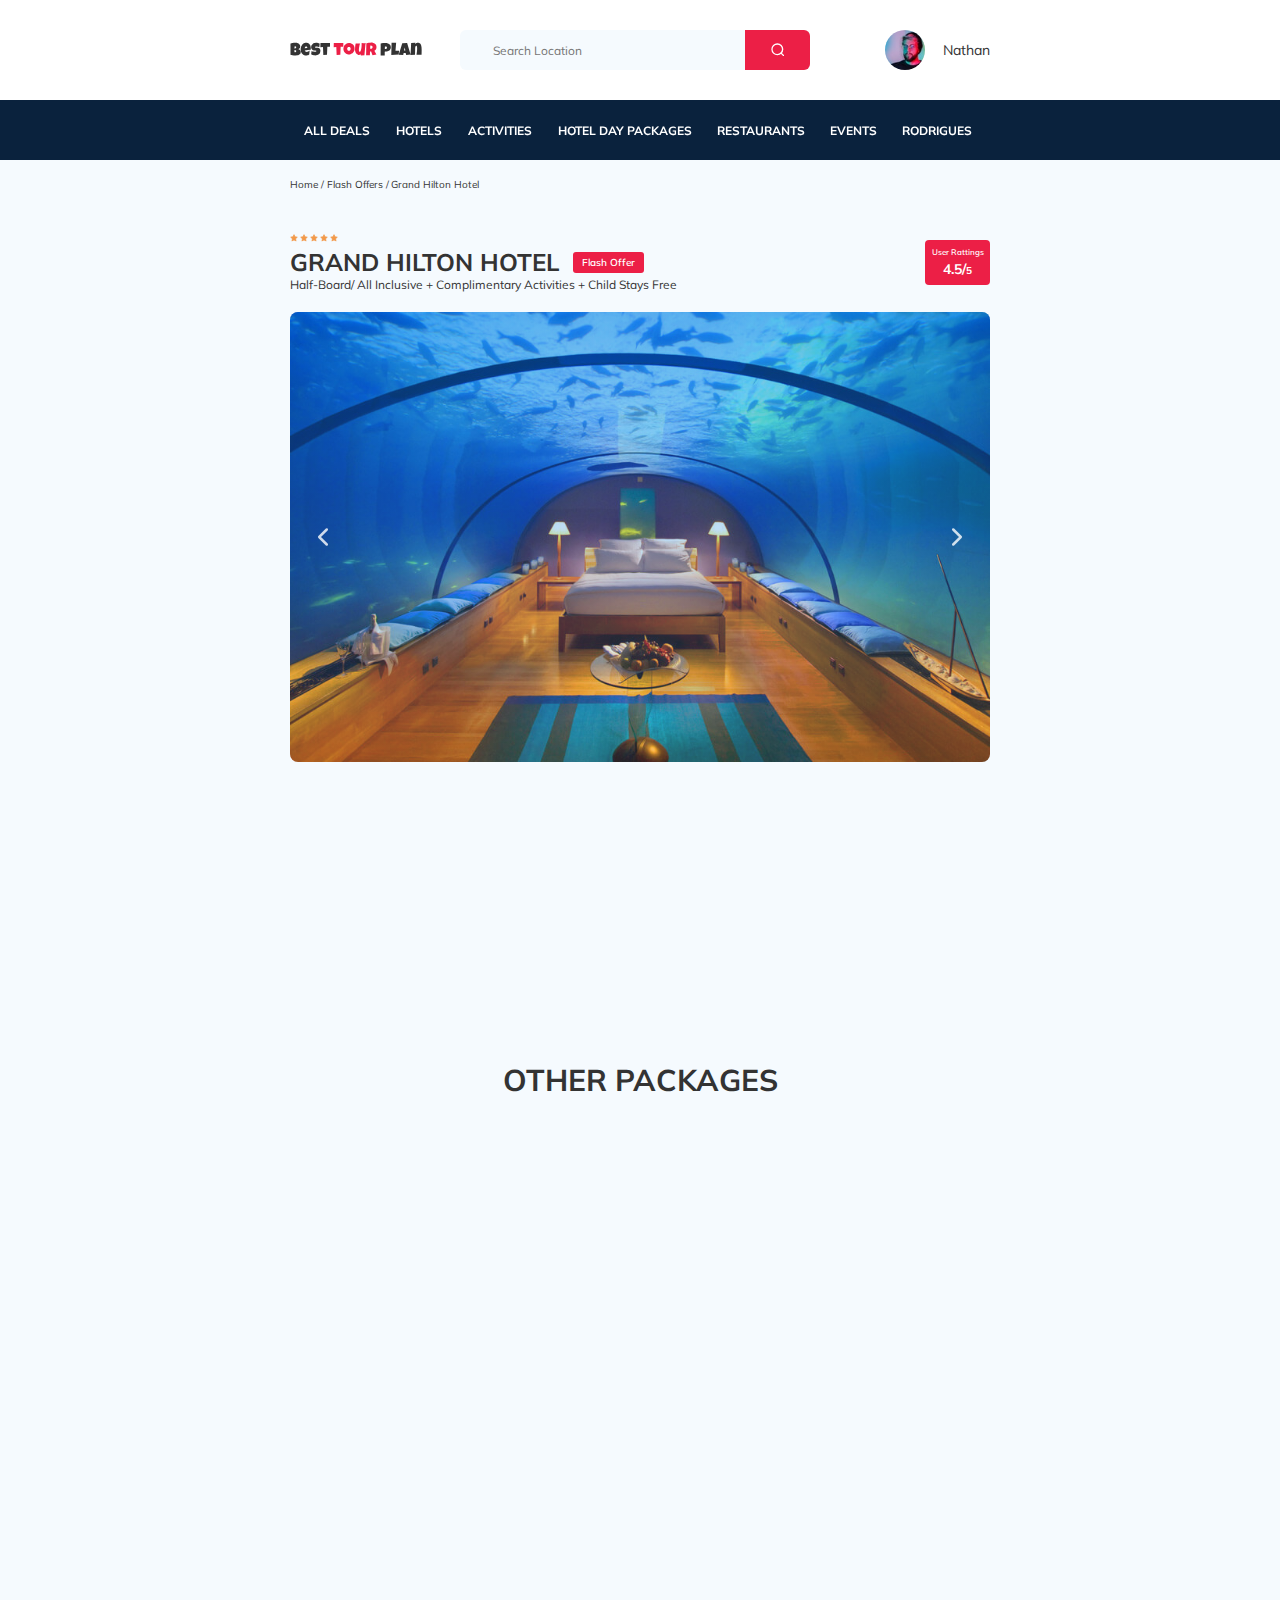
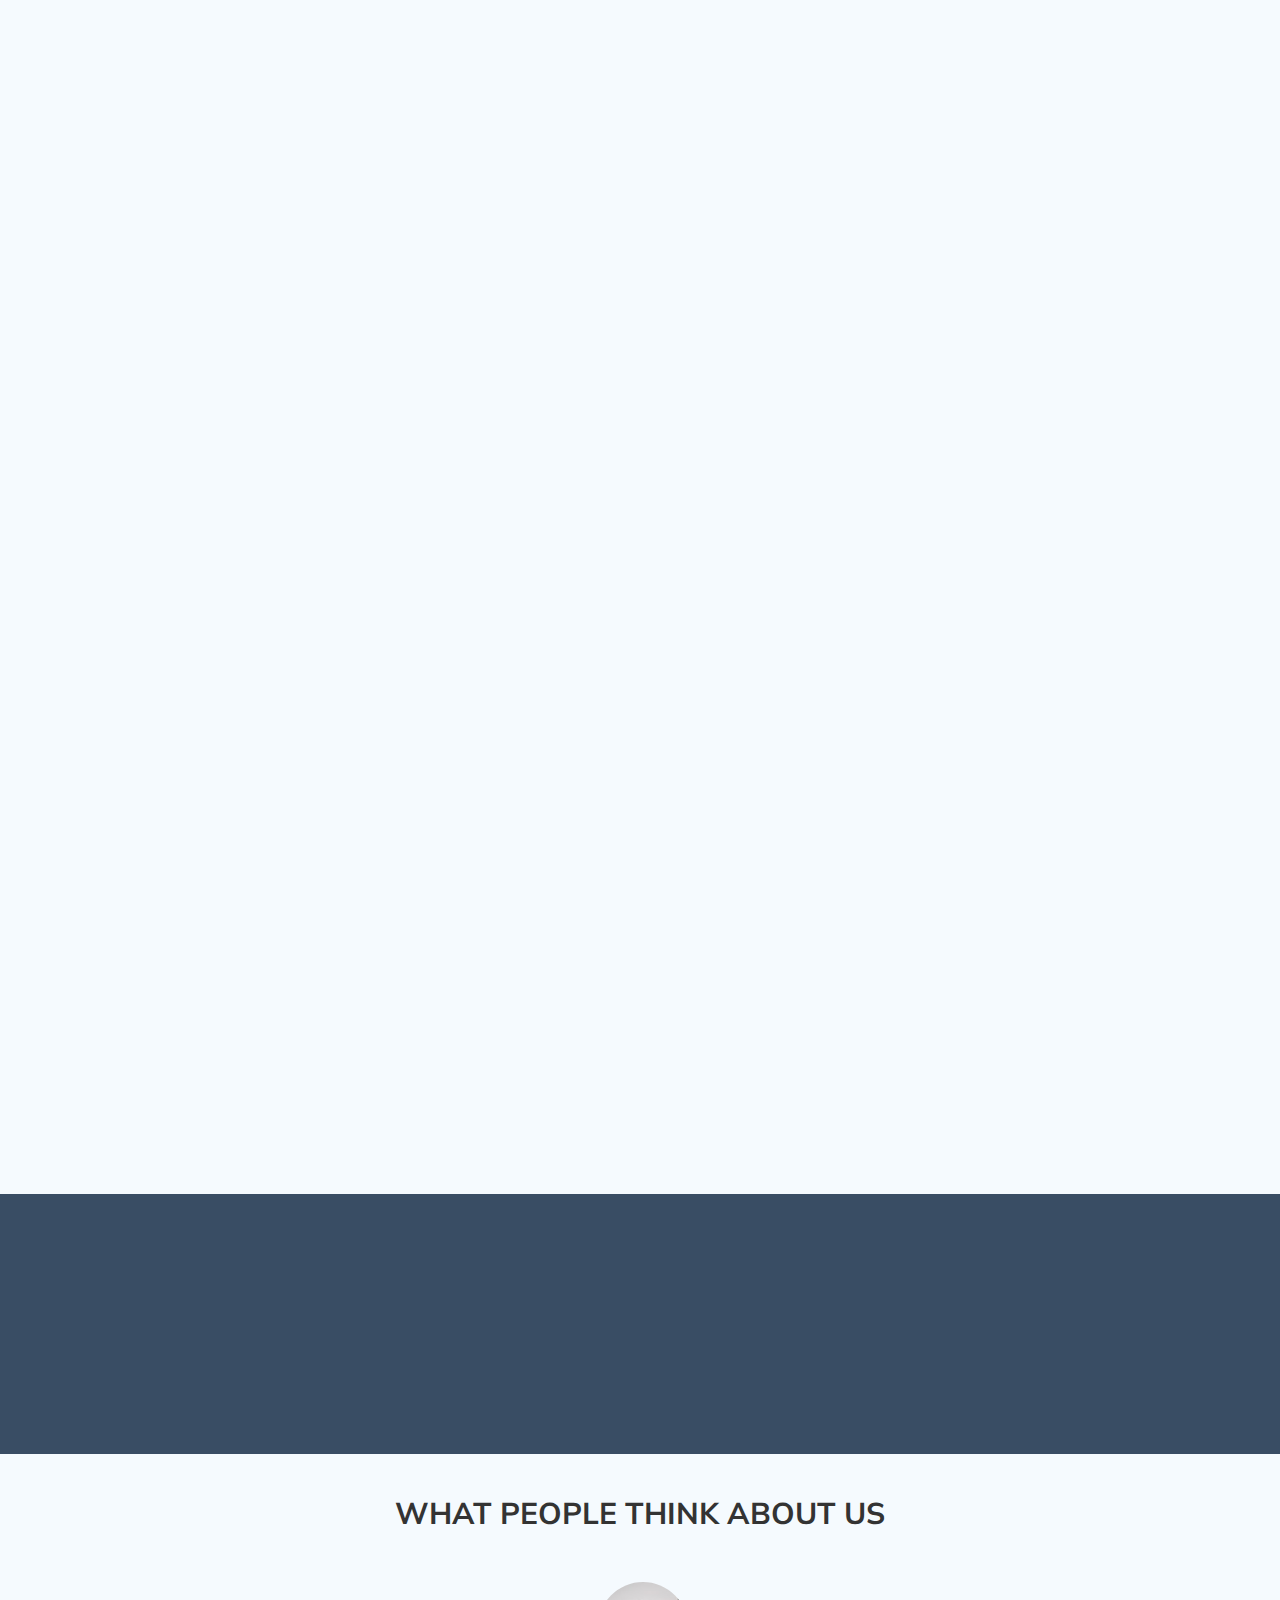
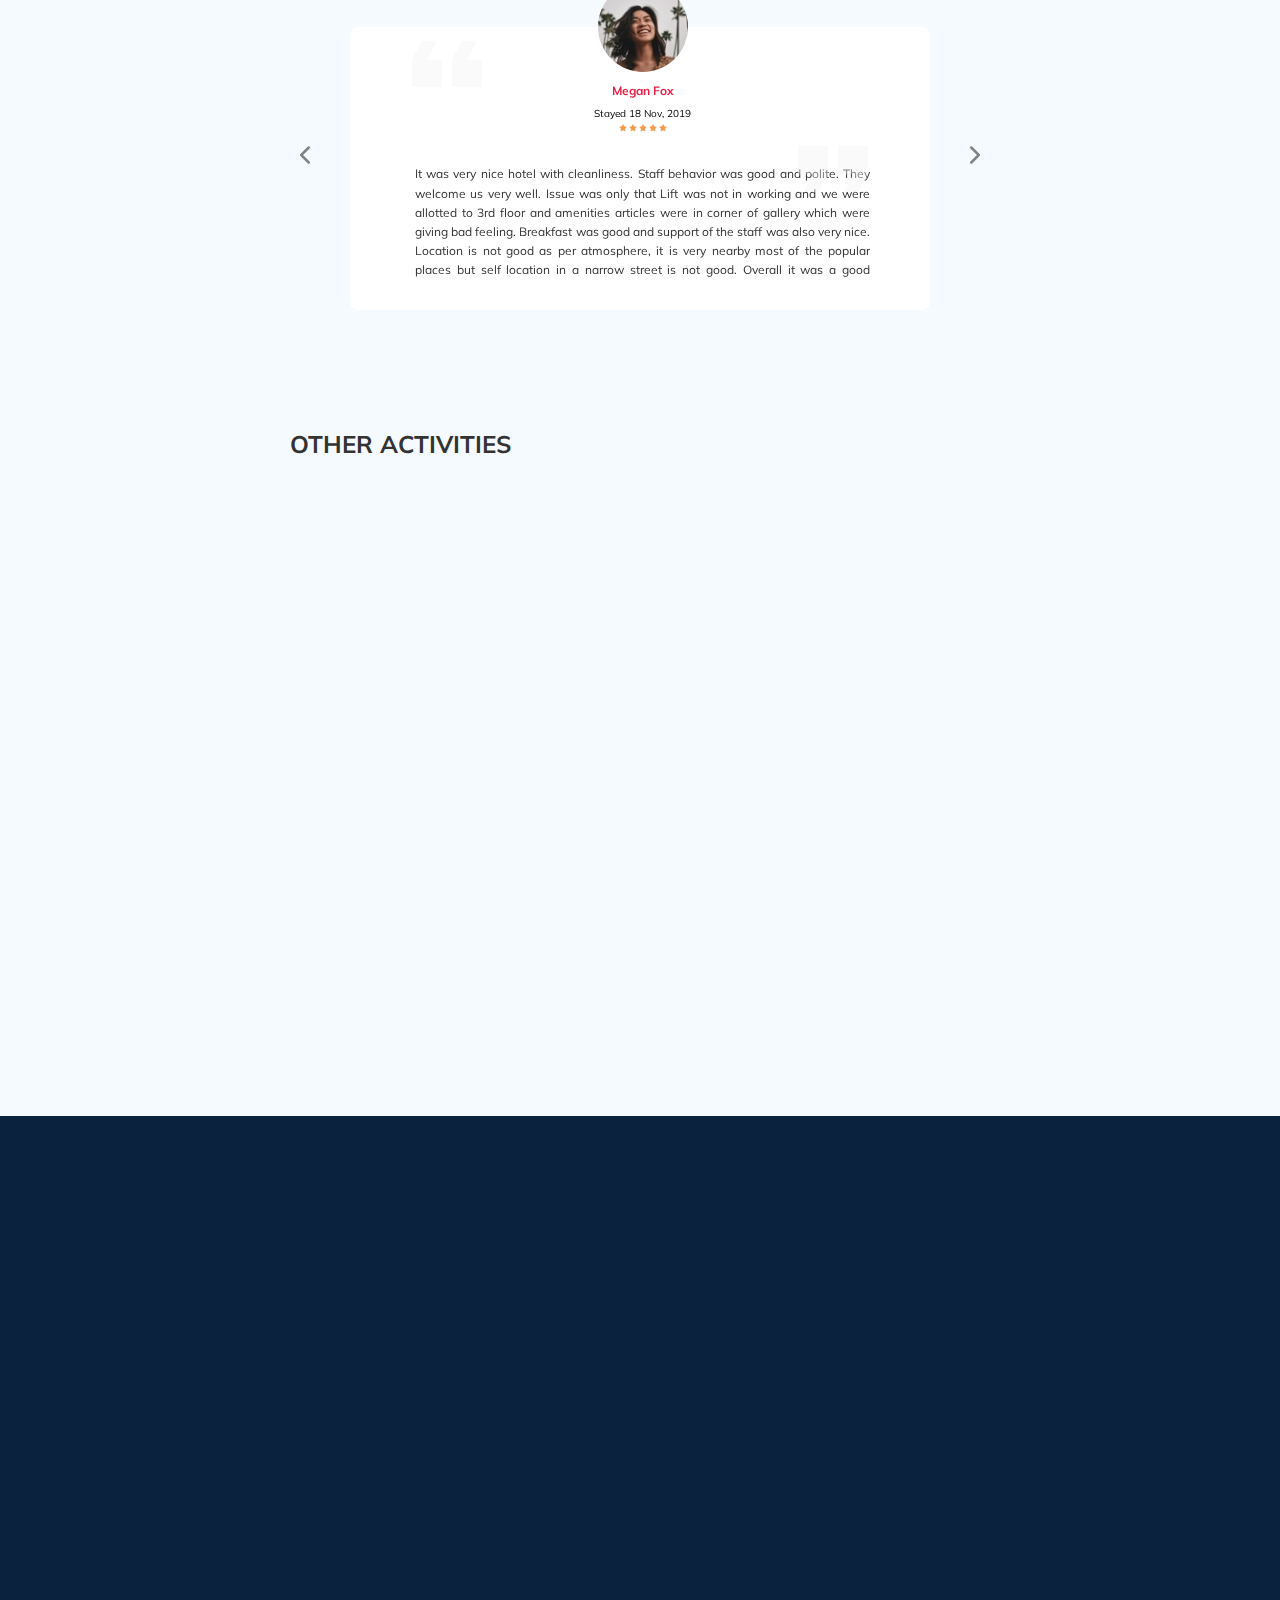
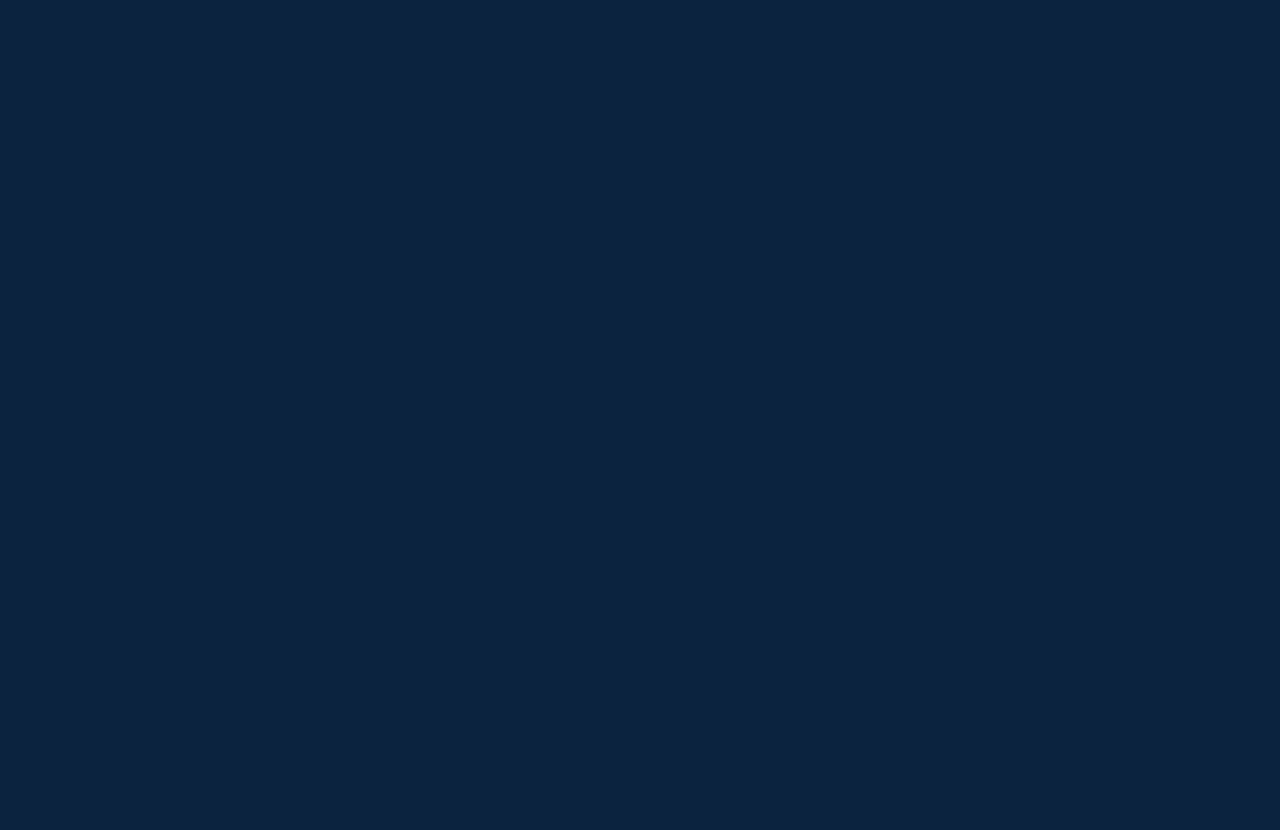
==== commit 029c9578: "fix: index.html" ====
--- a/index.html
+++ b/index.html
@@ -14,7 +14,7 @@
   <meta name="theme-color" content="#ffffff">
   <link rel="preconnect" href="https://fonts.googleapis.com">
   <link rel="preconnect" href="https://fonts.gstatic.com" crossorigin>
-  <link href="https://fonts.googleapis.com/css2?family=Mulish:wght@300;400;600;700&family=Nunito:wght@400;600;800&display=swap" rel="stylesheet">
+  <link  href="https://fonts.googleapis.com/css2?family=Mulish:wght@300;400;600;700&family=Nunito:wght@400;600;800&display=swap" rel="stylesheet">
   <link rel="stylesheet" href="css/swiper-bundle.min.css">
   <link rel="stylesheet" href="css/aos.css">
   <link rel="stylesheet" href="css/style.css">
@@ -131,15 +131,15 @@
             <!-- Additional required wrapper -->
             <div class="swiper-wrapper">
               <!-- Slides -->
-              <div class="swiper-slide hotel-slider__item"><img  class="swiper-slide__image
+              <div class="swiper-slide hotel-slider__item"><img  class=" swiper-slide__image
                 " src="img/slider/arkana.jpg" alt="slade"></div>
-              <div class="swiper-slide hotel-slider__item"><img  class="swiper-slide__image
+              <div class="swiper-slide hotel-slider__item"><img  class=" swiper-slide__image
                 " src="img/slider/as.jpg" alt="slade"></div>
-              <div class="swiper-slide hotel-slider__item"><img  class="swiper-slide__image
+              <div class="swiper-slide hotel-slider__item"><img  class=" swiper-slide__image
                 " src="img/slider/rectangle.jpg" alt="slade"></div>
-              <div class="swiper-slide hotel-slider__item"><img  class="swiper-slide__image
+              <div class="swiper-slide hotel-slider__item"><img  class=" swiper-slide__image
                 " src="img/slider/gelik.jpg" alt="slade"></div>
-              <div class="swiper-slide hotel-slider__item"><img class="swiper-slide__image
+              <div class="swiper-slide hotel-slider__item"><img class=" swiper-slide__image
                 "  src="img/slider/tesla.jpg" alt="slade"></div>
             </div>
 
@@ -182,11 +182,11 @@
             <button data-toggle="modal" class=" booking__button">View Other Options</button>
           </div>
           <!-- booking -->
-          <div class="map" id="map" style="border-radius: 10px;" data-aos="flip-left"
+          <div class="map" id="map"  data-aos="flip-left"
           data-aos-easing="ease-out-cubic"
           data-aos-duration="2000"
           data-aos-delay="7000">
-            <!-- <iframe src="https://www.google.com/maps/embed?pb=!1m18!1m12!1m3!1d8976.00855740756!2d37.578132244849506!3d55.77583468895117!2m3!1f0!2f0!3f0!3m2!1i1024!2i768!4f13.1!3m3!1m2!1s0x46b54a225559f8b9%3A0x27f7c59d051a0ceb!2z0J7RgtC10LvRjCDQnNCw0YDRgNC40L7RgtGCINCc0L7RgdC60LLQsCDQotCy0LXRgNGB0LrQsNGP!5e0!3m2!1sru!2sru!4v1626188758723!5m2!1sru!2sru" width="100%" height="100%" style="border:0;border-radius:10px;" allowfullscreen="" loading="lazy"></iframe> -->
+            <iframe src="https://www.google.com/maps/embed?pb=!1m18!1m12!1m3!1d8976.00855740756!2d37.578132244849506!3d55.77583468895117!2m3!1f0!2f0!3f0!3m2!1i1024!2i768!4f13.1!3m3!1m2!1s0x46b54a225559f8b9%3A0x27f7c59d051a0ceb!2z0J7RgtC10LvRjCDQnNCw0YDRgNC40L7RgtGCINCc0L7RgdC60LLQsCDQotCy0LXRgNGB0LrQsNGP!5e0!3m2!1sru!2sru!4v1626188758723!5m2!1sru!2sru" style="border:0;border-radius:10px;height:100%;width:100%;" allowfullscreen="" loading="lazy"></iframe>
           </div>
         </div>
       </div>
@@ -224,7 +224,7 @@
             </div>
             <span class="package__price-old">$ 10,500</span>
             <span class="package__price">$ 8,500</span>
-            <button class="package__button package__button--big">Book Now</button>
+            <button data-toggle="modal" class="package__button package__button--big">Book Now</button>
           </div>
         </div>
         <div class="package" 
@@ -242,7 +242,7 @@
           </div>
           <span class="package__price-old">$ 8,500</span>
           <span class="package__price">$ 3,000</span>
-          <button class="package__button">Book Now</button>
+          <button data-toggle="modal" class="package__button">Book Now</button>
           </div>
         </div>
         <div class="package" 
@@ -260,7 +260,7 @@
             </div>
             <span class="package__price-old">$ 10,500</span>
             <span class="package__price">$ 9,000</span>
-            <button class="package__button">Book Now</button>
+            <button data-toggle="modal" class="package__button">Book Now</button>
           </div>
         </div>
         <div class="package " 
@@ -278,14 +278,14 @@
             </div>
             <span class="package__price-old">$ 4,500</span>
             <span class="package__price">$ 2,500</span>
-            <button class="package__button">Book Now</button>
+            <button data-toggle="modal" class="package__button">Book Now</button>
           </div>
         </div>
         <div class="package" 
         data-aos="fade-up"
         data-aos-offset="300"
         data-aos-easing="ease-in-sine">
-          <img src="img/packages/hotelFiveStar.jpeg" alt="hotelFiveStar" class="package__image">
+          <img src="img/packages/hotelFiveStar.jpeg" alt="hotelFiveStar" class=" package__image">
           <div class="package__offer">Flash Offer</div>
           <div class="package__wrapper">
             <h3 class="package__title">Hotel Five Star</h3>
@@ -296,7 +296,7 @@
           </div>
           <span class="package__price-old">$ 6,500</span>
           <span class="package__price">$ ,500</span>
-          <button class="package__button">Book Now</button>
+          <button data-toggle="modal" class="package__button">Book Now</button>
           </div>
         </div>
       </div>
@@ -350,7 +350,7 @@
           <div class="swiper-slide">
             <div class="reviews-slider__item">
               <div class="reviews-slider__profile">
-                <img src="img/woman.jpeg" alt="photo: Megan Fox" class="reviews-slider__avatar">
+                <img src="img/woman.jpeg" alt="photo: Megan Fox" class=" reviews-slider__avatar">
                 <h3 class="reviews-slider__username">Women</h3>
                 <span class="reviews-slider__date">Stayed 18 Nov, 2019</span>
                 <div class=" stars reviews__rating">
@@ -372,7 +372,7 @@
           <div class="swiper-slide">
             <div class="reviews-slider__item">
               <div class="reviews-slider__profile">
-                <img src="img/inshtein.jpg" alt="photo: Megan Fox" class="reviews-slider__avatar">
+                <img src="img/inshtein.jpg" alt="photo: Megan Fox" class=" reviews-slider__avatar">
                 <h3 class="reviews-slider__username">
                   Einstein</h3>
                 <span class="reviews-slider__date">Stayed 18 Nov, 2019</span>
@@ -407,43 +407,43 @@
       <h2 class="activities__title">Other Activities</h2>
       <div class="activities-wrapper">
           <div class="card" data-aos="fade-up" data-aos-delay="200">
-            <img src="img/activities/activities-1.jpg" alt="The curious corner 
-            of chamarel" class="card__image">
+            <img class="card__image " src="img/activities/activities-1.jpg" alt="The curious corner 
+            of chamarel" >
             <h3 class="card__title">The curious corner<br>of chamarel</h3>
             <!-- /.card__title -->
-            <button class="card__button">Book Now</button>
+            <button data-toggle="modal" class="card__button">Book Now</button>
             <!-- /.card__buton -->
           </div>
           <!-- /.card -->
           <div class="card" data-aos="fade-up" data-aos-delay="300">
-            <img src="img/activities/activities-2.jpg" alt="Gymkhana club golf
-            course" class="card__image">
+            <img class="card__image " src="img/activities/activities-2.jpg" alt="Gymkhana club golf
+            course" >
             <h3 class="card__title">Gymkhana club golf
               <br>course</h3>
             <!-- /.card__title -->
-            <button class="card__button">Book Now</button>
+            <button data-toggle="modal" class="card__button">Book Now</button>
             <!-- /.card__buton -->
           </div>
           <!-- /.card -->
-          <div class="card" data-aos="fade-up" data-aos-delay="500">
-            <img src="img/activities/activities-3.jpg" alt="Tamarind falls hiking
+          <div data-toggle="modal" class="card" data-aos="fade-up" data-aos-delay="500">
+            <img class="card__image " src="img/activities/activities-3.jpg" alt="Tamarind falls hiking
             trip - full day
-            " class="card__image">
+            " >
             <h3 class="card__title">Tamarind falls hiking
               <br>trip - full day
               </h3>
             <!-- /.card__title -->
-            <button class="card__button">Book Now</button>
+            <button data-toggle="modal" class="card__button">Book Now</button>
             <!-- /.card__buton -->
           </div>
           <!-- /.card -->
           <div class="card" data-aos="fade-up" data-aos-delay="700">
-            <img src="img/activities/activities-4.jpg" alt="The blue marine discovery
-            quest" class="card__image">
+            <img class="card__image " src="img/activities/activities-4.jpg" alt="The blue marine discovery
+            quest" >
             <h3 class="card__title">The blue marine discovery
               <br>quest</h3>
             <!-- /.card__title -->
-            <button class="card__button">Book Now</button>
+            <button data-toggle="modal" class="card__button">Book Now</button>
             <!-- /.card__buton -->
           </div>
           <!-- /.card -->
@@ -458,7 +458,7 @@
         data-aos="fade-right"
         data-aos-easing="ease-in-back"
         data-aos-delay="300"
-        data-aos-offset="100"><img class="footer__logo" src="img/vartical-logo.svg" alt="logo:vartical-logo" class="logo "></a>
+        data-aos-offset="100"><img class="footer__logo logo lazyload" src="img/vartical-logo.svg" alt="logo:vartical-logo" ></a>
         <div class="footer__list footer__categories"
         data-aos="fade-down"
         data-aos-easing="ease-in-back"
@@ -535,9 +535,9 @@
             </li>
             <li class="footer__item footer__item--mb-2">
               <div class="footer__tel">
-                <span>Tel (business hours) : <a class="footer__link" href="tel:+2691500"> 269&nbsp;1500</a></span></a> 
+                <span>Tel (business hours) : <a class="footer__link" href="tel:+2691500"> 269&nbsp;1500</a></span> 
                 <span>Tel (hotline) Monday - Saturday :<a class="footer__link" href="tel:+52566138">52&#8209;56&#8209;61&#8209;38</a> (08:00 am – 20:00 pm)</span>
-                <span>Tel (hotline) Sunday : <a class="footer__link" href="tel:+52566138">52&#8209;56&#8209;61&#8209;38</a>(08:00 am – 14:00 pm)</span></a>
+                <span>Tel (hotline) Sunday : <a class="footer__link" href="tel:+52566138">52&#8209;56&#8209;61&#8209;38</a>(08:00 am – 14:00 pm)</span>
               </div>
             </li>
             <li class="footer__item  footer__item--mb-2">
@@ -555,10 +555,10 @@
           </h3>
           <form action="send.php" method="POST" class="footer__form">
             <div class="footer__input-group">
-              <input name="name" type="text" class="input  footer__input" placeholder="Your Full Name*" required>
+              <input name="name" type="text" class="input  footer__input" placeholder="Your Full Name*" required minlength="2">
             </div>
             <div class="footer__input-group">
-              <input name="phone" type="tel" class="input phone_us footer__input" placeholder="Phone Number " required minlength="11">
+              <input name="phone" type="tel" class="input phone footer__input" placeholder="Phone Number" required minlength="16">
             </div>
             <textarea  name="message" class="footer__message" cols="30" rows="3" placeholder="Message"></textarea>
             <button class="button footer__button" type="submit">Send</button>
@@ -578,7 +578,7 @@
             </div>
             <div class="image bottom__image">
               <a href="#" class="image__link">
-                <img src="img/pay.png" alt="image: pay">
+                <img  src="img/pay.png" alt="image: pay">
               </a>
             </div>
         </div>
@@ -590,29 +590,29 @@
     <!-- /.modal__overlay -->
     <div class="modal__dialog">
        <a href="#" class="modal__close">
-         <img src="img/close.svg" alt="icon: close">
+         <img  src="img/close.svg" alt="icon: close">
        </a>
-       <h3 class="modal__title">Booking</h3>
-       <form action="send.php" method="POST" class="modal__form">
-          <input name="name" type="text"  class="input modal__input" placeholder="Your Full Name*" required minlength="2">
-          <input name="phone" type="tel" class="input phone_us modal__input" placeholder="Phone Number*" minlength="11" required >
-          <input name="email" type="email" class="input modal__input" placeholder="Email*" required>
-          <textarea  name="message" class="message modal__message"  placeholder="Message"></textarea>
-          <div class="modal__bottom">
-            <button class="button modal__button" type="submit">Send</button>
-            <span class="modal__info">* Required Fields</span>
-          </div>  
-        </form>
+       <div class="modal__wrapper">
+        <h3 class="modal__title">Booking</h3>
+        <form action="send.php" method="POST" class="modal__form">
+           <input name="name" type="text"  class="input modal__input" placeholder="Your Full Name*" required minlength="2">
+           <input name="phone" type="tel" class="input  phone modal__input" placeholder="Phone Number*"  required minlength="16">
+           <input name="email" type="email" class="input modal__input" placeholder="Email*" required>
+           <textarea  name="message" class="message modal__message"  placeholder="Message"></textarea>
+           <div class="modal__bottom">
+             <button class="button modal__button" type="submit">Send</button>
+             <span class="modal__info">* Required Fields</span>
+           </div>  
+         </form>
+       </div>
     </div>
     <!-- /.model__dialog -->
   </div>
   <!-- /.modal -->
-  <script src="js/jquery-3.6.0.min.js"></script>
-  <script src="https://api-maps.yandex.ru/2.1/?apikey=0d5ad99c-bf51-4c45-8792-02134e490382&lang=ru_RU">
-  </script>
+  <script src="https://ajax.googleapis.com/ajax/libs/jquery/2.2.0/jquery.min.js"></script>
   <script src="js/jquery.validate.min.js"></script>
   <script src="js/jquery.mask.js"></script>
-  <script src="js/parallax.js"></script>
+  <script src="js/parallax.min.js"></script>
   <script src="js/swiper-bundle.min.js"></script>
   <script src="js/aos.js"></script>
   <script src="js/main.js"></script>
--- a/css/style.css
+++ b/css/style.css
@@ -1,2336 +1 @@
-/*! normalize.css v8.0.1 | MIT License | github.com/necolas/normalize.css */
-/* Document
-   ========================================================================== */
-/**
- * 1. Correct the line height in all browsers.
- * 2. Prevent adjustments of font size after orientation changes in iOS.
- */
-html {
-  line-height: 1.15;
-  /* 1 */
-  -webkit-text-size-adjust: 100%;
-  /* 2 */
-}
-
-/* Sections
-   ========================================================================== */
-/**
- * Remove the margin in all browsers.
- */
-body {
-  margin: 0;
-}
-
-/**
- * Render the `main` element consistently in IE.
- */
-main {
-  display: block;
-}
-
-/**
- * Correct the font size and margin on `h1` elements within `section` and
- * `article` contexts in Chrome, Firefox, and Safari.
- */
-h1 {
-  font-size: 2em;
-  margin: 0.67em 0;
-}
-
-/* Grouping content
-   ========================================================================== */
-/**
- * 1. Add the correct box sizing in Firefox.
- * 2. Show the overflow in Edge and IE.
- */
-hr {
-  box-sizing: content-box;
-  /* 1 */
-  height: 0;
-  /* 1 */
-  overflow: visible;
-  /* 2 */
-}
-
-/**
- * 1. Correct the inheritance and scaling of font size in all browsers.
- * 2. Correct the odd `em` font sizing in all browsers.
- */
-pre {
-  font-family: monospace, monospace;
-  /* 1 */
-  font-size: 1em;
-  /* 2 */
-}
-
-/* Text-level semantics
-   ========================================================================== */
-/**
- * Remove the gray background on active links in IE 10.
- */
-a {
-  background-color: transparent;
-}
-
-/**
- * 1. Remove the bottom border in Chrome 57-
- * 2. Add the correct text decoration in Chrome, Edge, IE, Opera, and Safari.
- */
-abbr[title] {
-  border-bottom: none;
-  /* 1 */
-  text-decoration: underline;
-  /* 2 */
-  text-decoration: underline dotted;
-  /* 2 */
-}
-
-/**
- * Add the correct font weight in Chrome, Edge, and Safari.
- */
-b,
-strong {
-  font-weight: bolder;
-}
-
-/**
- * 1. Correct the inheritance and scaling of font size in all browsers.
- * 2. Correct the odd `em` font sizing in all browsers.
- */
-code,
-kbd,
-samp {
-  font-family: monospace, monospace;
-  /* 1 */
-  font-size: 1em;
-  /* 2 */
-}
-
-/**
- * Add the correct font size in all browsers.
- */
-small {
-  font-size: 80%;
-}
-
-/**
- * Prevent `sub` and `sup` elements from affecting the line height in
- * all browsers.
- */
-sub,
-sup {
-  font-size: 75%;
-  line-height: 0;
-  position: relative;
-  vertical-align: baseline;
-}
-
-sub {
-  bottom: -0.25em;
-}
-
-sup {
-  top: -0.5em;
-}
-
-/* Embedded content
-   ========================================================================== */
-/**
- * Remove the border on images inside links in IE 10.
- */
-img {
-  border-style: none;
-}
-
-/* Forms
-   ========================================================================== */
-/**
- * 1. Change the font styles in all browsers.
- * 2. Remove the margin in Firefox and Safari.
- */
-button,
-input,
-optgroup,
-select,
-textarea {
-  font-family: inherit;
-  /* 1 */
-  font-size: 100%;
-  /* 1 */
-  line-height: 1.15;
-  /* 1 */
-  margin: 0;
-  /* 2 */
-}
-
-/**
- * Show the overflow in IE.
- * 1. Show the overflow in Edge.
- */
-button,
-input {
-  /* 1 */
-  overflow: visible;
-}
-
-/**
- * Remove the inheritance of text transform in Edge, Firefox, and IE.
- * 1. Remove the inheritance of text transform in Firefox.
- */
-button,
-select {
-  /* 1 */
-  text-transform: none;
-}
-
-/**
- * Correct the inability to style clickable types in iOS and Safari.
- */
-button,
-[type="button"],
-[type="reset"],
-[type="submit"] {
-  -webkit-appearance: button;
-}
-
-/**
- * Remove the inner border and padding in Firefox.
- */
-button::-moz-focus-inner,
-[type="button"]::-moz-focus-inner,
-[type="reset"]::-moz-focus-inner,
-[type="submit"]::-moz-focus-inner {
-  border-style: none;
-  padding: 0;
-}
-
-/**
- * Restore the focus styles unset by the previous rule.
- */
-button:-moz-focusring,
-[type="button"]:-moz-focusring,
-[type="reset"]:-moz-focusring,
-[type="submit"]:-moz-focusring {
-  outline: 1px dotted ButtonText;
-}
-
-/**
- * Correct the padding in Firefox.
- */
-fieldset {
-  padding: 0.35em 0.75em 0.625em;
-}
-
-/**
- * 1. Correct the text wrapping in Edge and IE.
- * 2. Correct the color inheritance from `fieldset` elements in IE.
- * 3. Remove the padding so developers are not caught out when they zero out
- *    `fieldset` elements in all browsers.
- */
-legend {
-  box-sizing: border-box;
-  /* 1 */
-  color: inherit;
-  /* 2 */
-  display: table;
-  /* 1 */
-  max-width: 100%;
-  /* 1 */
-  padding: 0;
-  /* 3 */
-  white-space: normal;
-  /* 1 */
-}
-
-/**
- * Add the correct vertical alignment in Chrome, Firefox, and Opera.
- */
-progress {
-  vertical-align: baseline;
-}
-
-/**
- * Remove the default vertical scrollbar in IE 10+.
- */
-textarea {
-  overflow: auto;
-}
-
-/**
- * 1. Add the correct box sizing in IE 10.
- * 2. Remove the padding in IE 10.
- */
-[type="checkbox"],
-[type="radio"] {
-  box-sizing: border-box;
-  /* 1 */
-  padding: 0;
-  /* 2 */
-}
-
-/**
- * Correct the cursor style of increment and decrement buttons in Chrome.
- */
-[type="number"]::-webkit-inner-spin-button,
-[type="number"]::-webkit-outer-spin-button {
-  height: auto;
-}
-
-/**
- * 1. Correct the odd appearance in Chrome and Safari.
- * 2. Correct the outline style in Safari.
- */
-[type="search"] {
-  -webkit-appearance: textfield;
-  /* 1 */
-  outline-offset: -2px;
-  /* 2 */
-}
-
-/**
- * Remove the inner padding in Chrome and Safari on macOS.
- */
-[type="search"]::-webkit-search-decoration {
-  -webkit-appearance: none;
-}
-
-/**
- * 1. Correct the inability to style clickable types in iOS and Safari.
- * 2. Change font properties to `inherit` in Safari.
- */
-::-webkit-file-upload-button {
-  -webkit-appearance: button;
-  /* 1 */
-  font: inherit;
-  /* 2 */
-}
-
-/* Interactive
-   ========================================================================== */
-/*
- * Add the correct display in Edge, IE 10+, and Firefox.
- */
-details {
-  display: block;
-}
-
-/*
- * Add the correct display in all browsers.
- */
-summary {
-  display: list-item;
-}
-
-/* Misc
-   ========================================================================== */
-/**
- * Add the correct display in IE 10+.
- */
-template {
-  display: none;
-}
-
-/**
- * Add the correct display in IE 10.
- */
-[hidden] {
-  display: none;
-}
-
-* {
-  box-sizing: border-box;
-}
-
-body {
-  background-color: #F5FAFE;
-  font-family: "Mulish",sans-serif;
-  color: #333333;
-}
-
-.container {
-  max-width: 1110px;
-  margin: 0 auto;
-}
-
-img {
-  max-width: 100%;
-  object-fit: cover;
-}
-
-.input {
-  outline: none;
-  background-color: #fff;
-  border-radius: 4px;
-  border: none;
-  padding: 0 24px;
-  height: 50px;
-  margin-bottom: 0;
-}
-
-.message {
-  background-color: #fff;
-  border-radius: 4px;
-  padding: 18px 23px;
-  border: none;
-}
-
-.button {
-  min-width: 160px;
-  min-height: 49px;
-  padding: 0 18px;
-  font-family: "Mulish";
-  font-style: normal;
-  font-weight: bold;
-  font-size: 12px;
-  line-height: 15px;
-  color: #ffffff;
-  background-color: #EC1F46;
-  border: none;
-  border-radius: 4px;
-  cursor: pointer;
-}
-
-.invalid {
-  z-index: inherit;
-  color: red;
-}
-
-textarea:focus, input:focus {
-  color: black;
-  font-weight: bold;
-}
-
-.navbar {
-  background-color: #ffffff;
-}
-
-.navbar-top {
-  display: flex;
-  align-items: center;
-  justify-content: space-between;
-  padding-top: 40px;
-  padding-bottom: 40px;
-}
-
-.navbar-top__menu-button {
-  display: none;
-}
-
-.navbar__search {
-  margin-right: auto;
-  margin-left: 108px;
-}
-
-.navbar-bottom {
-  background-color: #0a223d;
-}
-
-.navbar-menu {
-  list-style-type: none;
-  padding: 31px 0;
-  margin: 0;
-  display: flex;
-  align-items: center;
-  justify-content: space-between;
-  color: #ffffff;
-}
-
-.navbar-menu__item:hover {
-  text-decoration: underline;
-  color: blue;
-}
-
-.navbar-menu__item--mobile_visible {
-  display: none;
-}
-
-.navbar-menu__link {
-  color: inherit;
-  text-decoration: none;
-  text-transform: uppercase;
-  font-size: 14px;
-  line-height: 18px;
-  font-weight: 700;
-}
-
-.logo {
-  width: 177px;
-}
-
-.search {
-  display: flex;
-  position: relative;
-  overflow: hidden;
-  border-radius: 6px;
-  height: 40px;
-}
-
-.search__input {
-  outline: none;
-  width: 350px;
-  height: 100%;
-  padding-left: 23px;
-  padding-right: 75px;
-  background-color: #F5FAFE;
-  border: none;
-  font-size: 12px;
-  line-height: 15px;
-  color: #333333;
-}
-
-.search__button {
-  position: absolute;
-  top: 0;
-  right: 0;
-  height: 100%;
-  width: 65px;
-  border: none;
-  background-color: #EC1F46;
-  cursor: pointer;
-}
-
-.user {
-  display: flex;
-  align-items: center;
-  text-decoration: none;
-}
-
-.user__avatar {
-  width: 40px;
-  height: 40px;
-  border-radius: 50%;
-  object-fit: cover;
-}
-
-.user__name {
-  margin-left: 18px;
-  font-size: 14px;
-  line-height: 18px;
-  color: #333333;
-}
-
-.breadcrumb-list {
-  display: flex;
-  align-items: center;
-  padding: 18px 0 19px 0;
-  margin: 0;
-  list-style: none;
-}
-
-.breadcrumb-list__item {
-  font-size: 10px;
-  line-height: 12.55px;
-  font-weight: 400;
-}
-
-.breadcrumb-list__item:not(:last-child)::after {
-  content: "/";
-  margin-right: 2.5px;
-}
-
-.breadcrumb-list__link {
-  color: inherit;
-  text-decoration: none;
-}
-
-.hotel {
-  padding-top: 23px;
-  padding-bottom: 70px;
-}
-
-.hotel__homeback {
-  display: flex;
-  flex-direction: column;
-  align-items: center;
-  gap: 20px;
-}
-
-.hotel__home {
-  text-align: center;
-  text-decoration: none;
-  min-width: 160px;
-  min-height: 50px;
-  padding: 18px;
-  font-style: normal;
-  font-weight: bold;
-  font-size: 12px;
-  line-height: 15px;
-  color: #ffffff;
-  background-color: #EC1F46;
-  border: none;
-  border-radius: 4px;
-  cursor: pointer;
-}
-
-.hotel-slider {
-  width: 728px;
-  height: 450px;
-}
-
-.hotel-slider__item {
-  width: 100%;
-  height: 100%;
-  position: relative;
-  border-radius: 8px;
-  overflow: hidden;
-}
-
-.hotel-slider__item::after {
-  content: "";
-  position: absolute;
-  width: 100%;
-  height: 100%;
-  top: 0;
-  bottom: 0;
-  left: 0;
-  right: 0;
-  background: linear-gradient(180deg, rgba(0, 122, 223, 0.48) 0%, rgba(255, 255, 255, 0.128) 100%);
-  z-index: 40;
-}
-
-.hotel-slider__button {
-  position: absolute;
-  top: 50%;
-  transform: translateY(-50%);
-  width: 30px;
-  height: 30px;
-  border: none;
-  background-color: transparent;
-  z-index: 99;
-  cursor: pointer;
-  background-repeat: no-repeat;
-  background-position: center;
-  background-size: 10px;
-}
-
-.hotel-slider__button--next {
-  right: 18px;
-  background-image: url("../img/slider/arrow-right.svg");
-}
-
-.hotel-slider__button--prev {
-  left: 18px;
-  background-image: url("../img/slider/arrow-left.svg");
-}
-
-.hotel-info {
-  display: flex;
-  align-items: center;
-  justify-content: space-between;
-  padding-bottom: 20px;
-}
-
-.hotel-info__star {
-  object-fit: cover;
-}
-
-.hotel-info__offer {
-  margin-left: 14px;
-  margin-top: 6px;
-}
-
-.hotel-info__name {
-  margin-top: 5px;
-  margin-bottom: 0;
-}
-
-.hotel-info__description {
-  margin: 0;
-  font-weight: 400;
-  font-size: 12px;
-  line-height: 15px;
-}
-
-.hotel-name {
-  font-weight: 700;
-  font-size: 24px;
-  line-height: 30px;
-}
-
-.hotel-wrapper {
-  display: flex;
-  flex-wrap: wrap;
-  align-items: center;
-}
-
-.hotel-grid {
-  width: 100%;
-  display: flex;
-}
-
-.hotel-right {
-  display: flex;
-  margin-left: 30px;
-  flex-direction: column;
-  justify-content: space-between;
-}
-
-.stars {
-  display: flex;
-  height: 8px;
-  flex-basis: 100%;
-  gap: 2px;
-}
-
-.offer {
-  font-weight: 600;
-  font-size: 10px;
-  line-height: 13px;
-  padding: 4px 9px;
-  background-color: #EC1F46;
-  border-radius: 3px;
-  color: #ffffff;
-}
-
-.rating {
-  max-width: 65px;
-  min-height: 45px;
-  text-align: center;
-  color: #ffffff;
-  background-color: #EC1F46;
-  border-radius: 4px;
-}
-
-.rating__text {
-  font-weight: 600;
-  font-size: 8px;
-  line-height: 10px;
-}
-
-.rating__couter {
-  font-weight: 700;
-  font-size: 14px;
-  line-height: 18px;
-}
-
-.rating__couter-min {
-  font-size: 10px;
-  line-height: 12px;
-}
-
-.swiper-slide__image {
-  object-fit: cover;
-  width: 100%;
-  height: 100%;
-}
-
-.booking {
-  width: 350px;
-  height: 210px;
-  background: #0a223d;
-  border-radius: 8px;
-  padding-top: 29px;
-  padding-left: 26px;
-  padding-right: 29px;
-  padding-bottom: 26px;
-}
-
-.booking__button {
-  text-align: center;
-  width: 295px;
-  height: 45px;
-  background-color: #EC1F46;
-  color: #ffffff;
-  font-family: "Nunito";
-  font-weight: 600;
-  font-size: 14px;
-  line-height: 19px;
-  border: none;
-  border-radius: 4px;
-  cursor: pointer;
-}
-
-.booking__info {
-  display: flex;
-  justify-content: space-between;
-  margin-bottom: 7px;
-}
-
-.price {
-  display: flex;
-  flex-direction: column;
-}
-
-.price__start {
-  font-family: "Nunito";
-  font-weight: 400;
-  font-size: 10px;
-  line-height: 14px;
-  color: #ffffff;
-}
-
-.price__pricetag {
-  font-family: "Nunito";
-  font-weight: 800;
-  font-size: 24px;
-  line-height: 32px;
-  color: #ffffff;
-}
-
-.price__per-room {
-  font-family: "Nunito";
-  font-weight: 400;
-  font-size: 12px;
-  line-height: 16px;
-  color: #ffffff;
-}
-
-.person-room {
-  margin-top: 4px;
-  width: 80px;
-  height: 40px;
-}
-
-.person-room__text {
-  display: flex;
-  justify-content: space-between;
-  align-items: center;
-}
-
-.person-room__text + .person-room__text {
-  margin-top: 8px;
-}
-
-.person-room__icon {
-  width: 14px;
-  height: 14px;
-}
-
-.person-room__description {
-  font-family: "Nunito";
-  font-weight: 400;
-  font-size: 12px;
-  line-height: 16px;
-  color: #ffffff;
-}
-
-.call-center {
-  display: flex;
-  justify-content: space-between;
-  margin-bottom: 17px;
-}
-
-.call-center__text {
-  font-family: "Nunito";
-  font-weight: 600;
-  font-size: 18px;
-  line-height: 26px;
-  color: #ffffff;
-}
-
-.call-center__number {
-  text-decoration: none;
-  cursor: pointer;
-}
-
-.call-center__num {
-  margin-left: 4px;
-  font-family: "Nunito";
-  font-weight: 600;
-  font-size: 18px;
-  line-height: 26px;
-  color: #ffffff;
-}
-
-.map {
-  border-radius: 10px;
-  width: 347px;
-  height: 213px;
-  background-color: #000;
-  border-radius: 10px;
-}
-
-#map > ymaps {
-  border-radius: 5px;
-  overflow: hidden;
-}
-
-.packages {
-  padding-top: 40px;
-  padding-bottom: 70px;
-}
-
-.packages-wrapper {
-  display: grid;
-  grid-template: 1fr 1fr/1fr 1fr 1fr;
-  gap: 30px 30px;
-}
-
-.packages-title {
-  font-family: "Mulish";
-  font-weight: bold;
-  font-size: 36px;
-  line-height: 45px;
-  text-align: center;
-  text-transform: uppercase;
-  color: #333333;
-  margin: 0;
-  margin-bottom: 65px;
-}
-
-.package {
-  position: relative;
-  display: flex;
-  flex-direction: column;
-  max-width: 350px;
-  height: 500px;
-}
-
-.package--big {
-  grid-column: 1/3;
-  flex-direction: row;
-  max-width: 730px;
-}
-
-.package__offer {
-  position: absolute;
-  left: 0;
-  top: 26px;
-  padding: 4px 9px;
-  background: #EC1F46;
-  border-radius: 0px 4px 4px 0px;
-  font-family: "Mulish";
-  font-weight: 600;
-  font-size: 8px;
-  line-height: 10px;
-  color: #FFFFFF;
-}
-
-.package__offer--big {
-  font-size: 12px;
-  line-height: 15px;
-  padding: 8px 12px 7px 11px;
-}
-
-.package__title {
-  font-family: "Mulish";
-  font-weight: bold;
-  font-size: 18px;
-  line-height: 23px;
-  color: #FFFFFF;
-  margin: 0;
-  margin-bottom: 23px;
-}
-
-.package__title--big {
-  margin-top: 6px;
-  margin-bottom: 27px;
-}
-
-.package__description {
-  display: none;
-}
-
-.package__description--big {
-  display: block;
-  font-family: "Mulish";
-  font-weight: normal;
-  font-size: 14px;
-  line-height: 160.6%;
-  color: #FFFFFF;
-  margin-bottom: 34px;
-  height: 165px;
-}
-
-.package__wrapper {
-  padding: 30px 21px 25px 32px;
-  border-radius: 0px 0px 8px 8px;
-  background-color: #0a223d;
-  width: 100%;
-  height: 250px;
-}
-
-.package__wrapper--big {
-  padding: 47px 21px 30px 44px;
-  border-radius: 0px 8px 8px 0px;
-  height: 500px;
-  width: 364px;
-}
-
-.package__image {
-  position: relative;
-  width: 100%;
-  height: 250px;
-  background-color: #007ADF;
-  border-radius: 8px 8px 0px 0px;
-  object-fit: cover;
-}
-
-.package__image--big {
-  border-radius: 8px 0px 0px 8px;
-  width: 366px;
-  height: 500px;
-}
-
-.package__price-old {
-  font-family: "Mulish";
-  font-weight: 400;
-  font-size: 14px;
-  line-height: 18px;
-  text-decoration-line: line-through;
-  color: #FFFFFF;
-}
-
-.package__price {
-  display: block;
-  font-family: "Mulish";
-  font-weight: 700;
-  font-size: 24px;
-  line-height: 30px;
-  color: #FFFFFF;
-  margin-top: 5px;
-}
-
-.package__button {
-  position: absolute;
-  right: 21px;
-  bottom: 25px;
-  background: #EC1F46;
-  border-radius: 4px;
-  border: none;
-  padding: 11px 27px 10px 26px;
-  font-family: "Nunito";
-  font-weight: 600;
-  font-size: 14px;
-  line-height: 19px;
-  color: #FFFFFF;
-  cursor: pointer;
-}
-
-.package__button--big {
-  bottom: 30px;
-}
-
-.information {
-  display: flex;
-  flex-direction: column;
-  margin-bottom: 24px;
-}
-
-.information--big {
-  margin-bottom: 37px;
-}
-
-.information__quest {
-  position: relative;
-  font-family: "Mulish";
-  font-weight: 400;
-  font-size: 12px;
-  line-height: 15px;
-  color: #FFFFFF;
-  padding-left: 28px;
-  margin-bottom: 11px;
-}
-
-.information__quest::before {
-  content: "";
-  position: absolute;
-  top: 0;
-  left: 0;
-  width: 14px;
-  height: 14px;
-  background-image: url("../img/user.svg");
-  background-repeat: no-repeat;
-}
-
-.information__location {
-  position: relative;
-  font-family: "Mulish";
-  font-weight: 400;
-  font-size: 12px;
-  line-height: 15px;
-  color: #FFFFFF;
-  padding-left: 28px;
-  margin-bottom: 11px;
-}
-
-.information__location::before {
-  content: "";
-  position: absolute;
-  top: 0;
-  left: 0;
-  width: 14px;
-  height: 14px;
-  background-image: url("../img/packages/map-pin.svg");
-  background-repeat: no-repeat;
-}
-
-.information__room {
-  position: relative;
-  font-family: "Mulish";
-  font-weight: 400;
-  font-size: 12px;
-  line-height: 15px;
-  color: #FFFFFF;
-  padding-left: 28px;
-}
-
-.information__room::before {
-  content: "";
-  position: absolute;
-  top: 0;
-  left: 0;
-  width: 14px;
-  height: 14px;
-  background-repeat: no-repeat;
-  background-image: url("../img/home.svg");
-}
-
-.newsletter {
-  height: 260px;
-  background: transparent;
-  position: relative;
-  padding: 98px 0 66px 0;
-}
-
-.newsletter:before {
-  position: absolute;
-  content: "";
-  top: 0;
-  right: 0;
-  left: 0;
-  bottom: 0;
-  width: 100%;
-  height: 100%;
-  background-color: rgba(10, 34, 61, 0.8);
-}
-
-.newsletter-wrapper {
-  position: relative;
-  display: flex;
-  align-items: flex-start;
-  justify-content: space-between;
-  width: 731px;
-  margin: 0 auto;
-}
-
-.newsletter-title {
-  display: flex;
-  margin: 0;
-  flex-direction: column;
-  color: #ffffff;
-  font-family: "Mulish";
-  font-size: 24px;
-  line-height: 31px;
-  font-weight: 300;
-}
-
-.newsletter-title__strong {
-  color: #ffffff;
-  font-family: "Mulish";
-  font-size: 36px;
-  line-height: 45px;
-  font-weight: 600;
-  text-transform: uppercase;
-}
-
-.subscribe {
-  position: relative;
-  width: 350px;
-  overflow: hidden;
-}
-
-.subscribe__input {
-  outline: none;
-  width: 100%;
-  height: 55px;
-  border-radius: 4px;
-  border: none;
-  padding-left: 33px;
-  padding-right: 75px;
-  font-family: "Mulish";
-  font-weight: 300;
-  font-size: 14px;
-  line-height: 18px;
-}
-
-.subscribe__button {
-  position: absolute;
-  right: 0;
-  top: 0;
-  height: 55px;
-  border-radius: 0px 4px 4px 0;
-  border: none;
-  margin: 0;
-  padding: 0;
-  padding-left: 18px;
-  padding-right: 18px;
-  background-color: #EC1F46;
-  color: #ffffff;
-  min-width: 65px;
-  font-family: "Mulish";
-  font-weight: 700;
-  font-size: 12px;
-  line-height: 15px;
-  cursor: pointer;
-}
-
-.reviews {
-  padding: 40px 0 70px 0;
-}
-
-.reviews__rating {
-  height: 8px;
-}
-
-.reviews__title {
-  font-family: "Mulish";
-  font-weight: 700;
-  font-size: 36px;
-  line-height: 47px;
-  text-align: center;
-  text-transform: uppercase;
-  margin-top: 0;
-  margin-bottom: 70px;
-}
-
-.reviews-slider__item {
-  position: relative;
-  display: flex;
-  flex-direction: column;
-  align-items: center;
-  background-color: #fff;
-  border-radius: 8px;
-  padding: 0 95px 30px 99px;
-  width: 731px;
-  margin: 45px auto 0;
-}
-
-.reviews-slider__item::before {
-  position: absolute;
-  top: 13px;
-  left: 62px;
-  content: "";
-  background-image: url(../img/quote-left.svg);
-  background-repeat: no-repeat;
-  width: 70px;
-  height: 47px;
-}
-
-.reviews-slider__item::after {
-  position: absolute;
-  top: 118px;
-  right: 62px;
-  content: "";
-  background-image: url(../img/quote-right.svg);
-  background-repeat: no-repeat;
-  width: 70px;
-  height: 47px;
-}
-
-.reviews-slider__button {
-  position: absolute;
-  top: 135px;
-  width: 30px;
-  height: 30px;
-  background-repeat: no-repeat;
-  background-size: 10px;
-  background-position: center;
-  border: none;
-  background-color: transparent;
-  cursor: pointer;
-  z-index: 100;
-}
-
-.reviews-slider__button--prev {
-  background-image: url(../img/arrow-prev-secondary.svg);
-  left: 17px;
-}
-
-.reviews-slider__button--next {
-  background-image: url(../img/arrow-next-secondary.svg);
-  right: 17px;
-}
-
-.reviews-slider__profile {
-  display: flex;
-  flex-direction: column;
-  align-items: center;
-  margin-top: -45px;
-  margin-bottom: 32px;
-}
-
-.reviews-slider__avatar {
-  width: 90px;
-  height: 90px;
-  border-radius: 50%;
-  object-fit: cover;
-  margin-bottom: 11px;
-}
-
-.reviews-slider__username {
-  margin-top: 0;
-  font-family: "Mulish";
-  font-weight: 700;
-  font-size: 12px;
-  line-height: 15px;
-  color: #EC1F46;
-  margin-bottom: 10px;
-}
-
-.reviews-slider__date {
-  margin-bottom: 4px;
-  font-family: "Mulish";
-  font-weight: 400;
-  font-size: 10px;
-  line-height: 12px;
-  color: #000000;
-}
-
-.reviews-slider__rating {
-  display: flex;
-  align-items: center;
-}
-
-.reviews__text {
-  width: 537px;
-  height: 116px;
-  overflow-y: auto;
-  margin: auto;
-  font-family: "Mulish";
-  font-weight: 400;
-  font-size: 12px;
-  line-height: 160%;
-  text-align: justify;
-  color: #333333;
-}
-
-.activities {
-  padding: 59px 0 98px 0;
-}
-
-.activities__title {
-  font-family: "Mulish";
-  font-weight: bold;
-  font-size: 24px;
-  line-height: 30px;
-  text-transform: uppercase;
-  margin-top: 0;
-  margin-bottom: 57px;
-}
-
-.activities-wrapper {
-  display: flex;
-  justify-content: space-between;
-}
-
-.card {
-  display: flex;
-  position: relative;
-  flex-direction: column;
-  align-items: flex-start;
-  padding: 25px 26px;
-  width: 255px;
-  height: 255px;
-  border-radius: 6px;
-  overflow: hidden;
-}
-
-.card::before {
-  content: "";
-  position: absolute;
-  top: 0;
-  bottom: 0;
-  left: 0;
-  right: 0;
-  background: linear-gradient(179.83deg, rgba(196, 196, 196, 0) 35.34%, #0A223D 99.85%);
-  z-index: -1;
-}
-
-.card__image {
-  width: 100%;
-  position: absolute;
-  left: 0;
-  right: 0;
-  bottom: 0;
-  top: 0;
-  object-fit: cover;
-  z-index: -2;
-}
-
-.card__title {
-  margin-top: auto;
-  color: #ffffff;
-  margin-bottom: 18px;
-  font-family: "Mulish";
-  font-weight: bold;
-  font-size: 16px;
-  line-height: 20px;
-}
-
-.card__button {
-  color: #ffffff;
-  font-family: "Nunito";
-  font-weight: 600;
-  font-size: 12px;
-  line-height: 16px;
-  padding: 7px 22px;
-  border: none;
-  background-color: #EC1F46;
-  border-radius: 4px;
-  cursor: pointer;
-}
-
-.footer {
-  background-color: #0a223d;
-  color: #ffffff;
-  padding-top: 108px;
-  padding-bottom: 46px;
-}
-
-.footer-wrapper {
-  display: grid;
-  grid-template-columns: 285px 286px 345px 1fr;
-  grid-template-rows: 195px 23px 89px 1fr 95px 24px;
-  grid-template-areas: "logo cat addi leg" "logo cat netw netw" ". . . ."  "cont cont form form" ". . . ." "bot bot bot bot";
-}
-
-.footer__logo {
-  position: relative;
-  top: 8px;
-  left: 3px;
-  height: 179px;
-  width: 156px;
-  grid-area: logo;
-  align-self: center;
-}
-
-.footer__additional {
-  align-self: start;
-  grid-area: addi;
-}
-
-.footer__categories {
-  grid-area: cat;
-}
-
-.footer__social-network {
-  grid-area: netw;
-  display: flex;
-}
-
-.footer__social-links {
-  display: flex;
-  justify-content: space-between;
-  width: 83px;
-  margin-left: 43px;
-}
-
-.footer__legal {
-  grid-area: leg;
-}
-
-.footer__contacts-form {
-  grid-area: form;
-}
-
-.footer__contact-details {
-  margin-left: -3px;
-  grid-area: cont;
-}
-
-.footer__form {
-  display: flex;
-  align-items: flex-start;
-  justify-content: space-between;
-  flex-wrap: wrap;
-}
-
-.footer__bottom {
-  grid-area: bot;
-  display: flex;
-  justify-content: flex-end;
-  align-items: center;
-}
-
-.footer__ul {
-  margin: 0;
-  padding: 0;
-  list-style: none;
-}
-
-.footer__title {
-  font-family: "Mulish";
-  font-style: normal;
-  font-weight: bold;
-  font-size: 18px;
-  line-height: 23px;
-  margin-top: 0;
-  margin-bottom: 16px;
-  text-transform: uppercase;
-}
-
-.footer__title--mt-10 {
-  margin-top: 16px;
-}
-
-.footer__title--mt-5 {
-  margin-top: 5px;
-}
-
-.footer__title--mb-34 {
-  margin-bottom: 34px;
-}
-
-.footer__item {
-  word-wrap: break-word;
-  font-style: normal;
-  font-weight: normal;
-  font-size: 14px;
-  line-height: 23px;
-  color: #BDBDBD;
-}
-
-.footer__item--mb-2 {
-  margin-bottom: 21px;
-}
-
-.footer__tel {
-  position: relative;
-  display: flex;
-  flex-direction: column;
-  padding-left: 44px;
-}
-
-.footer__tel::before {
-  position: absolute;
-  left: 7px;
-  top: 7px;
-  width: 18px;
-  height: 18px;
-  content: "";
-  background-image: url(../img/contakt-phone-call.svg);
-  background-repeat: no-repeat;
-}
-
-.footer__email {
-  position: relative;
-  padding-left: 44px;
-}
-
-.footer__email::before {
-  position: absolute;
-  left: 7px;
-  top: 4px;
-  width: 16px;
-  height: 13px;
-  content: "";
-  background-image: url(../img/email.svg);
-}
-
-.footer__adress {
-  display: inline-block;
-  position: relative;
-  padding-left: 44px;
-}
-
-.footer__adress::before {
-  position: absolute;
-  left: 9px;
-  top: 2px;
-  width: 14px;
-  height: 20px;
-  content: "";
-  background-image: url(../img/mapMarker.svg);
-}
-
-.footer__text {
-  font-family: "Mulish";
-  font-style: normal;
-  font-weight: normal;
-  font-size: 14px;
-  line-height: 22px;
-  color: #BDBDBD;
-  margin-bottom: 22px;
-  margin-top: 25px;
-}
-
-.footer__link {
-  text-decoration: none;
-  color: inherit;
-}
-
-.footer__link:hover {
-  color: blue;
-}
-
-.footer__icon {
-  position: relative;
-  top: 5px;
-  left: 8px;
-}
-
-.footer__icon-wrapper {
-  min-width: 45px;
-}
-
-.footer__input {
-  background-color: #fff;
-  border-radius: 4px;
-  border: none;
-  padding: 0 23px;
-  height: 50px;
-  font-family: "Mulish";
-  font-style: normal;
-  font-weight: normal;
-  font-size: 12px;
-  line-height: 15px;
-  color: #BDBDBD;
-  width: 100%;
-}
-
-.footer__input-group {
-  margin-bottom: 15px;
-  flex-basis: 47%;
-}
-
-.footer__message {
-  outline: none;
-  height: 123px;
-  background-color: #fff;
-  border-radius: 4px;
-  padding: 18px 23px;
-  border: none;
-  flex-basis: 100%;
-  margin-bottom: 23px;
-  font-family: "Mulish";
-  font-style: normal;
-  font-weight: normal;
-  font-size: 12px;
-  line-height: 15px;
-  color: #BDBDBD;
-}
-
-.footer__button {
-  min-width: 160px;
-  font-style: normal;
-  font-weight: bold;
-  font-size: 12px;
-  line-height: 15px;
-  color: #ffffff;
-  background-color: #EC1F46;
-  border: none;
-  border-radius: 4px;
-  cursor: pointer;
-}
-
-.footer__info {
-  font-style: normal;
-  font-weight: bold;
-  font-size: 12px;
-  line-height: 15px;
-  color: #BDBDBD;
-  align-self: center;
-}
-
-.bottom__image {
-  margin-left: 281px;
-}
-
-.bottom__link {
-  text-decoration: none;
-  font-family: Mulish;
-  font-style: normal;
-  font-weight: normal;
-  font-size: 12px;
-  line-height: 15px;
-  color: #FFFFFF;
-}
-
-.bottom__link + .bottom__link {
-  margin-left: 7px;
-}
-
-.modal__form {
-  display: flex;
-  flex-direction: column;
-}
-
-.modal__overlay {
-  visibility: hidden;
-  opacity: 0;
-  position: fixed;
-  top: 0;
-  bottom: 0;
-  right: 0;
-  left: 0;
-  background-color: rgba(0, 143, 223, 0.39);
-  z-index: 200;
-}
-
-.modal__overlay--visible {
-  visibility: visible;
-  opacity: 1;
-}
-
-.modal__dialog {
-  visibility: hidden;
-  opacity: 0;
-  position: fixed;
-  top: 50%;
-  left: 50%;
-  width: 478px;
-  padding: 33px 88px;
-  background-color: #0a223d;
-  color: #ffffff;
-  transform: translate(-50%, -50%);
-  border-radius: 8px;
-  z-index: 201;
-}
-
-.modal__dialog--visible {
-  visibility: visible;
-  opacity: 1;
-}
-
-.modal__close {
-  position: absolute;
-  top: 17px;
-  right: 18px;
-  text-decoration: none;
-  cursor: pointer;
-}
-
-.modal__title {
-  font-style: normal;
-  font-weight: bold;
-  font-size: 18px;
-  line-height: 23px;
-  text-transform: uppercase;
-  text-align: center;
-}
-
-.modal__input {
-  width: 100%;
-  font-family: "Mulish";
-  font-style: normal;
-  font-weight: normal;
-  font-size: 12px;
-  line-height: 15px;
-  color: #BDBDBD;
-  margin-top: 15px;
-}
-
-.modal__message {
-  margin: 15px 0;
-  width: 100%;
-  min-height: 123px;
-  font-family: "Mulish";
-  font-style: normal;
-  font-weight: normal;
-  font-size: 12px;
-  line-height: 15px;
-  color: #BDBDBD;
-}
-
-.modal__bottom {
-  display: flex;
-  align-items: center;
-  justify-content: space-between;
-}
-
-.modal__info {
-  font-family: "Mulish";
-  line-height: 15px;
-  font-style: normal;
-  font-weight: bold;
-  font-size: 12px;
-  color: #E0E0E0;
-}
-
-@media (max-width: 1439px) {
-  .logo {
-    width: 132px;
-  }
-  .navbar-top {
-    justify-content: start;
-    padding-top: 30px;
-    padding-bottom: 30px;
-  }
-  .navbar__search {
-    margin-left: 38px;
-  }
-  .navbar-menu {
-    justify-content: start;
-    padding-top: 20px;
-    padding-bottom: 22px;
-  }
-  .navbar-menu__item--1 {
-    margin-left: 2%;
-  }
-  .navbar-menu__item--2 {
-    margin-left: 3.7%;
-  }
-  .navbar-menu__item--3 {
-    margin-left: 3.7%;
-  }
-  .navbar-menu__item--4 {
-    margin-left: 3.7%;
-  }
-  .navbar-menu__item--5 {
-    margin-left: 3.6%;
-  }
-  .navbar-menu__item--6 {
-    margin-left: 3.6%;
-  }
-  .navbar-menu__item--7 {
-    margin-left: 3.6%;
-  }
-  .navbar-menu__link {
-    font-size: 12px;
-    line-height: 15px;
-  }
-  .search {
-    width: 350px;
-  }
-  .search__input {
-    padding-left: 33px;
-    width: 100%;
-  }
-}
-
-@media (max-width: 767px) {
-  .menu-button {
-    width: 16px;
-    height: 11px;
-    padding: 0;
-    border: none;
-    display: flex;
-    align-items: center;
-    flex-direction: column;
-    justify-content: space-between;
-    background-color: #fff;
-    cursor: pointer;
-  }
-  .menu-button__line {
-    width: 16px;
-    height: 1px;
-    background-color: #333333;
-  }
-  .search {
-    margin-bottom: 10px;
-  }
-  .navbar__search--mobile_hidden, .navbar__user--mobile_hidden {
-    display: none;
-  }
-  .navbar--mobile_fixed {
-    z-index: 120;
-    position: fixed;
-    left: 0;
-    top: 0;
-    right: 0;
-  }
-  .navbar-top {
-    justify-content: space-between;
-    height: 78px;
-  }
-  .navbar-bottom {
-    display: none;
-    position: fixed;
-    left: 0;
-    right: 0;
-    bottom: 0;
-    top: 78px;
-  }
-  .navbar-bottom--visible {
-    display: block;
-  }
-  .navbar__user {
-    flex-direction: column;
-    justify-content: center;
-  }
-  .navbar-bottom {
-    height: 100vh;
-  }
-  .navbar-menu {
-    margin: 0;
-    padding-top: 31px;
-    padding-bottom: 68px;
-    flex-direction: column;
-    overflow: scroll;
-    height: 80%;
-  }
-  .navbar-menu__item {
-    max-width: 243px;
-    margin: 0;
-    padding: 0;
-    margin-bottom: 20px;
-  }
-  .navbar-menu__item--mobile_visible {
-    display: block;
-  }
-  .logo {
-    width: 99px;
-    height: 14px;
-  }
-  .user__name--light {
-    margin-top: 10px;
-    margin-left: 0;
-    margin-bottom: 7px;
-    color: #ffffff;
-  }
-}
-
-@media (max-width: 1439px) {
-  .activities {
-    padding-bottom: 69px;
-  }
-  .activities__title {
-    line-height: 31px;
-  }
-  .activities-wrapper {
-    flex-wrap: wrap;
-    gap: 20px 20px;
-  }
-  .card {
-    width: 340px;
-  }
-}
-
-@media (max-width: 767px) {
-  .activities {
-    padding: 40px 0 60px 0;
-  }
-  .activities__title {
-    margin-bottom: 36px;
-    font-size: 18px;
-    line-height: 23px;
-  }
-  .activities-wrapper {
-    justify-content: center;
-    flex-basis: 100%;
-    gap: 20px;
-  }
-  .card {
-    width: 280px;
-  }
-  .card:nth-child(1) {
-    order: 0;
-  }
-  .card:nth-child(2) {
-    order: 2;
-  }
-  .card:nth-child(3) {
-    order: 1;
-  }
-  .card:nth-child(4) {
-    order: 3;
-  }
-}
-
-@media (max-width: 1439px) {
-  .breadcrumb-list {
-    padding: 19px 0;
-  }
-}
-
-@media (max-width: 1439px) {
-  .footer {
-    padding-top: 73px;
-  }
-  .footer__additional {
-    margin-left: 15px;
-  }
-  .footer-wrapper {
-    grid-template-columns: 186px 310px 1fr;
-    grid-template-rows: 142px 278px 1fr 1fr 135px;
-    grid-template-areas: "logo netw netw" "cat addi leg" "cont cont cont" "form form form" "bot bot bot";
-  }
-  .footer__bottom {
-    justify-content: space-between;
-    align-items: center;
-    height: 135px;
-    margin-left: 2px;
-  }
-  .footer__logo {
-    align-self: start;
-    top: 0;
-    left: 0;
-    width: 100px;
-    height: 115px;
-  }
-  .footer__social-network {
-    align-self: center;
-  }
-  .footer__title--mt-17 {
-    margin-top: 16px;
-  }
-  .footer__title--mt-5 {
-    margin-top: 3px;
-  }
-  .footer__contacts-form {
-    max-width: 539px;
-  }
-}
-
-@media (max-width: 767px) {
-  .footer {
-    padding-top: 73px;
-  }
-  .footer__additional {
-    margin-left: 0;
-  }
-  .footer__contacts-form {
-    width: 100%;
-  }
-  .footer__adress, .footer__tel, .footer__email {
-    padding-left: 30px;
-  }
-  .footer-wrapper {
-    grid-template-columns: 1fr 1fr;
-    grid-template-rows: 119px 90px 210px 228px auto 1fr 48px;
-    grid-template-areas: "logo logo" "netw netw" "leg addi" "cat cat" "cont cont" " form form" "bot bot";
-    grid-row-gap: 30px;
-  }
-  .footer__bottom {
-    flex-direction: column;
-    height: 50px;
-    margin-left: 0;
-  }
-  .footer__logo {
-    width: 102px;
-    height: 120px;
-  }
-  .footer__title {
-    flex-basis: 100%;
-  }
-  .footer__social-links {
-    margin-left: 0;
-  }
-  .footer__social-network {
-    flex-wrap: wrap;
-  }
-  .footer__input-group {
-    order: 1;
-    flex-basis: 100%;
-  }
-  .footer__message {
-    margin-bottom: 15px;
-    order: 2;
-  }
-  .footer__info {
-    margin-bottom: 15px;
-    display: flex;
-    flex-basis: 100%;
-    order: 3;
-  }
-  .footer__button {
-    order: 4;
-  }
-  .bottom__text {
-    width: 100%;
-    display: flex;
-    justify-content: space-between;
-  }
-  .bottom__image {
-    margin-left: 0;
-    width: 100%;
-  }
-}
-
-@media (max-width: 415px) {
-  .footer-wrapper {
-    grid-template-columns: 100%;
-    grid-template-rows: auto;
-    grid-template-areas: "logo" "netw" "leg" "addi" "cat" "cont" "form" "bot";
-    grid-row-gap: 20px;
-  }
-}
-
-@media (max-width: 1439px) {
-  .hotel {
-    padding-bottom: 56.5px;
-  }
-  .hotel-slider {
-    width: 100%;
-  }
-  .hotel-grid {
-    flex-direction: column;
-  }
-  .hotel-right {
-    flex-direction: row;
-    margin: 0;
-    margin-top: 30px;
-    justify-content: space-between;
-  }
-  .map {
-    width: 340px;
-  }
-  .price__pricetag {
-    line-height: 31.74px;
-  }
-  .price__per-room {
-    line-height: 14px;
-  }
-  .booking {
-    width: 340px;
-    padding-left: 22px;
-    padding-right: 23px;
-  }
-  .booking__info {
-    margin-bottom: 9px;
-  }
-}
-
-@media (max-width: 767px) {
-  .stars {
-    flex-basis: auto;
-  }
-  .call-center {
-    width: 235px;
-  }
-  .hotel {
-    padding-bottom: 40px;
-    padding-top: 0;
-  }
-  .hotel-name {
-    flex-basis: 100%;
-  }
-  .hotel-slider {
-    height: 176px;
-  }
-  .hotel-wrapper {
-    justify-content: space-between;
-  }
-  .hotel-wrapper__stars {
-    margin-right: 15px;
-  }
-  .hotel-info__text {
-    width: 100%;
-  }
-  .hotel-info__name {
-    margin-top: 6px;
-  }
-  .hotel-info__rating {
-    display: none;
-  }
-  .hotel-info__offer {
-    order: -1;
-    margin-left: 0;
-  }
-  .hotel-right {
-    align-items: center;
-    flex-direction: column;
-    margin: 0;
-    margin-top: 20px;
-    justify-content: space-between;
-  }
-  .map {
-    height: 172px;
-    margin-top: 20px;
-    width: 100%;
-  }
-  .booking {
-    display: flex;
-    flex-direction: column;
-    align-items: center;
-    width: 100%;
-  }
-  .booking__button {
-    width: 235px;
-  }
-  .booking__info {
-    width: 235px;
-  }
-}
-
-@media (max-width: 415px) {
-  .modal__dialog {
-    width: 88%;
-    padding: 33px 5%;
-  }
-  .modal__bottom {
-    flex-direction: column-reverse;
-    gap: 15px;
-  }
-}
-
-@media (max-height: 504px) {
-  .modal__dialog {
-    height: 100%;
-    overflow-y: scroll;
-  }
-}
-
-@media (max-width: 1439px) {
-  .newsletter {
-    padding-top: 92px;
-    padding-bottom: 93px;
-  }
-  .newsletter-wrapper {
-    width: 700px;
-  }
-}
-
-@media (max-width: 767px) {
-  .newsletter {
-    height: 319px;
-    padding-bottom: 83px;
-    padding-top: 76px;
-  }
-  .newsletter-wrapper {
-    align-items: start;
-    width: 88%;
-    flex-direction: column;
-  }
-  .newsletter-title {
-    margin-bottom: 37px;
-    font-size: 20px;
-    line-height: 25px;
-  }
-  .newsletter-title__strong {
-    font-size: 30px;
-    line-height: 38px;
-  }
-  .subscribe {
-    max-width: 280px;
-  }
-  .subscribe__input {
-    padding-left: 20px;
-  }
-}
-
-@media (max-width: 1439px) {
-  .packages {
-    padding-top: 0;
-  }
-  .packages-title {
-    font-size: 30px;
-    line-height: 38px;
-  }
-  .packages-wrapper {
-    grid-template: 1fr 1fr 1fr/1fr 1fr;
-  }
-}
-
-@media (max-width: 767px) {
-  .packages {
-    padding-top: 10px;
-  }
-  .packages-title {
-    margin-bottom: 50px;
-    font-size: 18px;
-    line-height: 22px;
-  }
-  .packages-wrapper {
-    grid-template: repeat(5, 1fr)/100%;
-  }
-  .package {
-    margin: 0 auto;
-  }
-  .package--big {
-    grid-column: 1/1;
-    flex-direction: column;
-    max-width: 350px;
-    height: 500px;
-  }
-  .package__offer--big {
-    padding: 4px 9px;
-    border-radius: 0px 4px 4px 0px;
-    font-size: 8px;
-    line-height: 10px;
-  }
-  .package__title--big {
-    margin-top: 0;
-    margin-bottom: 23px;
-  }
-  .package__description--big {
-    display: none;
-  }
-  .package__pating--big {
-    display: none;
-  }
-  .package__wrapper--big {
-    padding: 30px 21px 25px 32px;
-    border-radius: 0px 0px 8px 8px;
-    width: 100%;
-    height: 250px;
-  }
-  .package__image--big {
-    width: 100%;
-    height: 250px;
-    border-radius: 8px 8px 0px 0px;
-  }
-  .package__button--big {
-    right: 21px;
-    bottom: 25px;
-  }
-  .information--big {
-    margin-bottom: 24px;
-  }
-}
-
-@media (max-width: 1439px) {
-  .reviews {
-    padding-bottom: 60px;
-  }
-  .reviews__text {
-    width: 455px;
-  }
-  .reviews-slider__button {
-    top: 158px;
-  }
-  .reviews-slider__button--prev {
-    left: 0;
-  }
-  .reviews-slider__button--next {
-    right: 0%;
-  }
-  .reviews-slider__item {
-    max-width: 580px;
-    padding: 0 60px 30px 65px;
-  }
-  .reviews__title {
-    margin-bottom: 50px;
-    font-size: 30px;
-    line-height: 38px;
-  }
-}
-
-@media (max-width: 767px) {
-  .reviews {
-    padding-top: 40px;
-    padding-bottom: 50px;
-  }
-  .reviews__title {
-    width: 245px;
-    font-size: 18px;
-    line-height: 22px;
-    margin-left: auto;
-    margin-right: auto;
-    margin-bottom: 42px;
-  }
-  .reviews__text {
-    width: 98%;
-    text-align: left;
-  }
-  .reviews-slider__item {
-    width: 100%;
-    padding: 0 30px 35px 30px;
-  }
-  .reviews-slider__button {
-    top: 28px;
-  }
-  .reviews-slider__button--prev {
-    left: 14%;
-  }
-  .reviews-slider__button--next {
-    right: 14%;
-  }
-}
-
-@media (max-width: 1439px) {
-  .container {
-    max-width: 700px;
-  }
-}
-
-@media (max-width: 767px) {
-  .container {
-    max-width: 88%;
-    height: 100%;
-  }
-  body {
-    padding-top: 78px;
-  }
-}
+/*! normalize.css v8.0.1 | MIT License | github.com/necolas/normalize.css */html{line-height:1.15;-webkit-text-size-adjust:100%}body{margin:0}main{display:block}h1{font-size:2em;margin:0.67em 0}hr{box-sizing:content-box;height:0;overflow:visible}pre{font-family:monospace, monospace;font-size:1em}a{background-color:transparent}abbr[title]{border-bottom:none;text-decoration:underline;text-decoration:underline dotted}b,strong{font-weight:bolder}code,kbd,samp{font-family:monospace, monospace;font-size:1em}small{font-size:80%}sub,sup{font-size:75%;line-height:0;position:relative;vertical-align:baseline}sub{bottom:-0.25em}sup{top:-0.5em}img{border-style:none}button,input,optgroup,select,textarea{font-family:inherit;font-size:100%;line-height:1.15;margin:0}button,input{overflow:visible}button,select{text-transform:none}button,[type="button"],[type="reset"],[type="submit"]{-webkit-appearance:button}button::-moz-focus-inner,[type="button"]::-moz-focus-inner,[type="reset"]::-moz-focus-inner,[type="submit"]::-moz-focus-inner{border-style:none;padding:0}button:-moz-focusring,[type="button"]:-moz-focusring,[type="reset"]:-moz-focusring,[type="submit"]:-moz-focusring{outline:1px dotted ButtonText}fieldset{padding:0.35em 0.75em 0.625em}legend{box-sizing:border-box;color:inherit;display:table;max-width:100%;padding:0;white-space:normal}progress{vertical-align:baseline}textarea{overflow:auto}[type="checkbox"],[type="radio"]{box-sizing:border-box;padding:0}[type="number"]::-webkit-inner-spin-button,[type="number"]::-webkit-outer-spin-button{height:auto}[type="search"]{-webkit-appearance:textfield;outline-offset:-2px}[type="search"]::-webkit-search-decoration{-webkit-appearance:none}::-webkit-file-upload-button{-webkit-appearance:button;font:inherit}details{display:block}summary{display:list-item}template{display:none}[hidden]{display:none}*{box-sizing:border-box}body{background-color:#F5FAFE;font-family:"Mulish",sans-serif;color:#333}.container{max-width:1110px;margin:0 auto}img{max-width:100%;object-fit:cover}.input{outline:none;background-color:#fff;border-radius:4px;border:none;padding:0 24px;height:50px;margin-bottom:0}.message{background-color:#fff;border-radius:4px;padding:18px 23px;border:none}.button{min-width:160px;min-height:49px;padding:0 18px;font-family:"Mulish";font-style:normal;font-weight:bold;font-size:12px;line-height:15px;color:#fff;background-color:#EC1F46;border:none;border-radius:4px;cursor:pointer}.invalid{z-index:inherit;color:red}textarea:focus,input:focus{color:black;font-weight:bold}.navbar{background-color:#ffffff}.navbar-top{display:flex;align-items:center;justify-content:space-between;padding-top:40px;padding-bottom:40px}.navbar-top__menu-button{display:none}.navbar__search{margin-right:auto;margin-left:108px}.navbar-bottom{background-color:#0a223d}.navbar-menu{list-style-type:none;padding:31px 0;margin:0;display:flex;align-items:center;justify-content:space-between;color:#fff}.navbar-menu__item:hover{text-decoration:underline;color:blue}.navbar-menu__item--mobile_visible{display:none}.navbar-menu__link{color:inherit;text-decoration:none;text-transform:uppercase;font-size:14px;line-height:18px;font-weight:700}.logo{width:177px}.search{display:flex;position:relative;overflow:hidden;border-radius:6px;height:40px}.search__input{outline:none;width:350px;height:100%;padding-left:23px;padding-right:75px;background-color:#F5FAFE;border:none;font-size:12px;line-height:15px;color:#333}.search__button{position:absolute;top:0;right:0;height:100%;width:65px;border:none;background-color:#EC1F46;cursor:pointer}.user{display:flex;align-items:center;text-decoration:none}.user__avatar{width:40px;height:40px;border-radius:50%;object-fit:cover}.user__name{margin-left:18px;font-size:14px;line-height:18px;color:#333}.breadcrumb-list{display:flex;align-items:center;padding:18px 0 19px 0;margin:0;list-style:none}.breadcrumb-list__item{font-size:10px;line-height:12.55px;font-weight:400}.breadcrumb-list__item:not(:last-child)::after{content:"/";margin-right:2.5px}.breadcrumb-list__link{color:inherit;text-decoration:none}.hotel{padding-top:23px;padding-bottom:70px}.hotel__homeback{display:flex;flex-direction:column;align-items:center;gap:20px}.hotel__home{text-align:center;text-decoration:none;min-width:160px;min-height:50px;padding:18px;font-style:normal;font-weight:bold;font-size:12px;line-height:15px;color:#ffffff;background-color:#EC1F46;border:none;border-radius:4px;cursor:pointer}.hotel-slider{width:728px;height:450px}.hotel-slider__item{width:100%;height:100%;position:relative;border-radius:8px;overflow:hidden}.hotel-slider__item::after{content:"";position:absolute;width:100%;height:100%;top:0;bottom:0;left:0;right:0;background:linear-gradient(180deg, rgba(0,122,223,0.48) 0%, rgba(255,255,255,0.128) 100%);z-index:40}.hotel-slider__button{position:absolute;top:50%;transform:translateY(-50%);width:30px;height:30px;border:none;background-color:transparent;z-index:99;cursor:pointer;background-repeat:no-repeat;background-position:center;background-size:10px}.hotel-slider__button--next{right:18px;background-image:url("../img/slider/arrow-right.svg")}.hotel-slider__button--prev{left:18px;background-image:url("../img/slider/arrow-left.svg")}.hotel-info{display:flex;align-items:center;justify-content:space-between;padding-bottom:20px}.hotel-info__star{object-fit:cover}.hotel-info__offer{margin-left:14px;margin-top:6px}.hotel-info__name{margin-top:5px;margin-bottom:0}.hotel-info__description{margin:0;font-weight:400;font-size:12px;line-height:15px}.hotel-name{font-weight:700;font-size:24px;line-height:30px}.hotel-wrapper{display:flex;flex-wrap:wrap;align-items:center}.hotel-grid{width:100%;display:flex}.hotel-right{display:flex;margin-left:30px;flex-direction:column;justify-content:space-between}.stars{display:flex;height:8px;flex-basis:100%;gap:2px}.offer{font-weight:600;font-size:10px;line-height:13px;padding:4px 9px;background-color:#EC1F46;border-radius:3px;color:#fff}.rating{max-width:65px;min-height:45px;text-align:center;color:#fff;background-color:#EC1F46;border-radius:4px}.rating__text{font-weight:600;font-size:8px;line-height:10px}.rating__couter{font-weight:700;font-size:14px;line-height:18px}.rating__couter-min{font-size:10px;line-height:12px}.swiper-slide__image{object-fit:cover;width:100%;height:100%}.booking{width:350px;height:210px;background:#0a223d;border-radius:8px;padding-top:29px;padding-left:26px;padding-right:29px;padding-bottom:26px}.booking__button{text-align:center;width:295px;height:45px;background-color:#EC1F46;color:#fff;font-family:"Nunito";font-weight:600;font-size:14px;line-height:19px;border:none;border-radius:4px;cursor:pointer}.booking__info{display:flex;justify-content:space-between;margin-bottom:7px}.price{display:flex;flex-direction:column}.price__start{font-family:"Nunito";font-weight:400;font-size:10px;line-height:14px;color:#fff}.price__pricetag{font-family:"Nunito";font-weight:800;font-size:24px;line-height:32px;color:#fff}.price__per-room{font-family:"Nunito";font-weight:400;font-size:12px;line-height:16px;color:#fff}.person-room{margin-top:4px;width:80px;height:40px}.person-room__text{display:flex;justify-content:space-between;align-items:center}.person-room__text+.person-room__text{margin-top:8px}.person-room__icon{width:14px;height:14px}.person-room__description{font-family:"Nunito";font-weight:400;font-size:12px;line-height:16px;color:#fff}.call-center{display:flex;justify-content:space-between;margin-bottom:17px}.call-center__text{font-family:"Nunito";font-weight:600;font-size:18px;line-height:26px;color:#fff}.call-center__number{text-decoration:none;cursor:pointer}.call-center__num{margin-left:4px;font-family:"Nunito";font-weight:600;font-size:18px;line-height:26px;color:#fff}.map{border-radius:10px;width:347px;height:213px;background-color:#000;border-radius:10px}#map>ymaps{border-radius:5px;overflow:hidden}.packages{padding-top:40px;padding-bottom:70px}.packages-wrapper{display:grid;grid-template:1fr 1fr/1fr 1fr 1fr;gap:30px 30px}.packages-title{font-family:"Mulish";font-weight:bold;font-size:36px;line-height:45px;text-align:center;text-transform:uppercase;color:#333333;margin:0;margin-bottom:65px}.package{position:relative;display:flex;flex-direction:column;max-width:350px;height:500px}.package--big{grid-column:1/3;flex-direction:row;max-width:730px}.package__offer{position:absolute;left:0;top:26px;padding:4px 9px;background:#EC1F46;border-radius:0px 4px 4px 0px;font-family:"Mulish";font-weight:600;font-size:8px;line-height:10px;color:#FFFFFF}.package__offer--big{font-size:12px;line-height:15px;padding:8px 12px 7px 11px}.package__title{font-family:"Mulish";font-weight:bold;font-size:18px;line-height:23px;color:#FFFFFF;margin:0;margin-bottom:23px}.package__title--big{margin-top:6px;margin-bottom:27px}.package__description{display:none}.package__description--big{display:block;font-family:"Mulish";font-weight:normal;font-size:14px;line-height:160.6%;color:#FFFFFF;margin-bottom:34px;height:165px}.package__wrapper{padding:30px 21px 25px 32px;border-radius:0px 0px 8px 8px;background-color:#0a223d;width:100%;height:250px}.package__wrapper--big{padding:47px 21px 30px 44px;border-radius:0px 8px 8px 0px;height:500px;width:364px}.package__image{position:relative;width:100%;height:250px;background-color:#007ADF;border-radius:8px 8px 0px 0px;object-fit:cover}.package__image--big{border-radius:8px 0px 0px 8px;width:366px;height:500px}.package__price-old{font-family:"Mulish";font-weight:400;font-size:14px;line-height:18px;text-decoration-line:line-through;color:#FFFFFF}.package__price{display:block;font-family:"Mulish";font-weight:700;font-size:24px;line-height:30px;color:#FFFFFF;margin-top:5px}.package__button{position:absolute;right:21px;bottom:25px;background:#EC1F46;border-radius:4px;border:none;padding:11px 27px 10px 26px;font-family:"Nunito";font-weight:600;font-size:14px;line-height:19px;color:#FFFFFF;cursor:pointer}.package__button--big{bottom:30px}.information{display:flex;flex-direction:column;margin-bottom:24px}.information--big{margin-bottom:37px}.information__quest{position:relative;font-family:"Mulish";font-weight:400;font-size:12px;line-height:15px;color:#FFFFFF;padding-left:28px;margin-bottom:11px}.information__quest::before{content:"";position:absolute;top:0;left:0;width:14px;height:14px;background-image:url("../img/user.svg");background-repeat:no-repeat}.information__location{position:relative;font-family:"Mulish";font-weight:400;font-size:12px;line-height:15px;color:#FFFFFF;padding-left:28px;margin-bottom:11px}.information__location::before{content:"";position:absolute;top:0;left:0;width:14px;height:14px;background-image:url("../img/packages/map-pin.svg");background-repeat:no-repeat}.information__room{position:relative;font-family:"Mulish";font-weight:400;font-size:12px;line-height:15px;color:#FFFFFF;padding-left:28px}.information__room::before{content:"";position:absolute;top:0;left:0;width:14px;height:14px;background-repeat:no-repeat;background-image:url("../img/home.svg")}.newsletter{height:260px;background:transparent;position:relative;padding:98px 0 66px 0}.newsletter:before{position:absolute;content:"";top:0;right:0;left:0;bottom:0;width:100%;height:100%;background-color:rgba(10,34,61,0.8)}.newsletter-wrapper{position:relative;display:flex;align-items:flex-start;justify-content:space-between;width:731px;margin:0 auto}.newsletter-title{display:flex;margin:0;flex-direction:column;color:#fff;font-family:"Mulish";font-size:24px;line-height:31px;font-weight:300}.newsletter-title__strong{color:#fff;font-family:"Mulish";font-size:36px;line-height:45px;font-weight:600;text-transform:uppercase}.subscribe{position:relative;width:350px;overflow:hidden}.subscribe__input{outline:none;width:100%;height:55px;border-radius:4px;border:none;padding-left:33px;padding-right:75px;font-family:"Mulish";font-weight:300;font-size:14px;line-height:18px}.subscribe__button{position:absolute;right:0;top:0;height:55px;border-radius:0px 4px 4px 0;border:none;margin:0;padding:0;padding-left:18px;padding-right:18px;background-color:#EC1F46;color:#fff;min-width:65px;font-family:"Mulish";font-weight:700;font-size:12px;line-height:15px;cursor:pointer}.reviews{padding:40px 0 70px 0}.reviews__rating{height:8px}.reviews__title{font-family:"Mulish";font-weight:700;font-size:36px;line-height:47px;text-align:center;text-transform:uppercase;margin-top:0;margin-bottom:70px}.reviews-slider__item{position:relative;display:flex;flex-direction:column;align-items:center;background-color:#fff;border-radius:8px;padding:0 95px 30px 99px;width:731px;margin:45px auto 0}.reviews-slider__item::before{position:absolute;top:13px;left:62px;content:"";background-image:url(../img/quote-left.svg);background-repeat:no-repeat;width:70px;height:47px}.reviews-slider__item::after{position:absolute;top:118px;right:62px;content:"";background-image:url(../img/quote-right.svg);background-repeat:no-repeat;width:70px;height:47px}.reviews-slider__button{position:absolute;top:135px;width:30px;height:30px;background-repeat:no-repeat;background-size:10px;background-position:center;border:none;background-color:transparent;cursor:pointer;z-index:100}.reviews-slider__button--prev{background-image:url(../img/arrow-prev-secondary.svg);left:17px}.reviews-slider__button--next{background-image:url(../img/arrow-next-secondary.svg);right:17px}.reviews-slider__profile{display:flex;flex-direction:column;align-items:center;margin-top:-45px;margin-bottom:32px}.reviews-slider__avatar{width:90px;height:90px;border-radius:50%;object-fit:cover;margin-bottom:11px}.reviews-slider__username{margin-top:0;font-family:"Mulish";font-weight:700;font-size:12px;line-height:15px;color:#EC1F46;margin-bottom:10px}.reviews-slider__date{margin-bottom:4px;font-family:"Mulish";font-weight:400;font-size:10px;line-height:12px;color:#000000}.reviews-slider__rating{display:flex;align-items:center}.reviews__text{width:537px;height:116px;overflow-y:auto;margin:auto;font-family:"Mulish";font-weight:400;font-size:12px;line-height:160%;text-align:justify;color:#333333}.activities{padding:59px 0 98px 0}.activities__title{font-family:"Mulish";font-weight:bold;font-size:24px;line-height:30px;text-transform:uppercase;margin-top:0;margin-bottom:57px}.activities-wrapper{display:flex;justify-content:space-between}.card{display:flex;position:relative;flex-direction:column;align-items:flex-start;padding:25px 26px;width:255px;height:255px;border-radius:6px;overflow:hidden}.card::before{content:"";position:absolute;top:0;bottom:0;left:0;right:0;background:linear-gradient(179.83deg, rgba(196,196,196,0) 35.34%, #0A223D 99.85%);z-index:-1}.card__image{width:100%;position:absolute;left:0;right:0;bottom:0;top:0;object-fit:cover;z-index:-2}.card__title{margin-top:auto;color:#fff;margin-bottom:18px;font-family:"Mulish";font-weight:bold;font-size:16px;line-height:20px}.card__button{color:#fff;font-family:"Nunito";font-weight:600;font-size:12px;line-height:16px;padding:7px 22px;border:none;background-color:#EC1F46;border-radius:4px;cursor:pointer}.footer{background-color:#0a223d;color:#fff;padding-top:108px;padding-bottom:46px}.footer-wrapper{display:grid;grid-template-columns:285px 286px 345px 1fr;grid-template-rows:195px 23px 89px 1fr 95px 24px;grid-template-areas:"logo cat addi leg" "logo cat netw netw" ". . . ."  "cont cont form form" ". . . ." "bot bot bot bot"}.footer__logo{position:relative;top:8px;left:3px;height:179px;width:156px;grid-area:logo;align-self:center}.footer__additional{align-self:start;grid-area:addi}.footer__categories{grid-area:cat}.footer__social-network{grid-area:netw;display:flex}.footer__social-links{display:flex;justify-content:space-between;width:83px;margin-left:43px}.footer__legal{grid-area:leg}.footer__contacts-form{grid-area:form}.footer__contact-details{margin-left:-3px;grid-area:cont}.footer__form{display:flex;align-items:flex-start;justify-content:space-between;flex-wrap:wrap}.footer__bottom{grid-area:bot;display:flex;justify-content:flex-end;align-items:center}.footer__ul{margin:0;padding:0;list-style:none}.footer__title{font-family:"Mulish";font-style:normal;font-weight:bold;font-size:18px;line-height:23px;margin-top:0;margin-bottom:16px;text-transform:uppercase}.footer__title--mt-10{margin-top:16px}.footer__title--mt-5{margin-top:5px}.footer__title--mb-34{margin-bottom:34px}.footer__item{word-wrap:break-word;font-style:normal;font-weight:normal;font-size:14px;line-height:23px;color:#BDBDBD}.footer__item--mb-2{margin-bottom:21px}.footer__tel{position:relative;display:flex;flex-direction:column;padding-left:44px}.footer__tel::before{position:absolute;left:7px;top:7px;width:18px;height:18px;content:"";background-image:url(../img/contakt-phone-call.svg);background-repeat:no-repeat}.footer__email{position:relative;padding-left:44px}.footer__email::before{position:absolute;left:7px;top:4px;width:16px;height:13px;content:"";background-image:url(../img/email.svg)}.footer__adress{display:inline-block;position:relative;padding-left:44px}.footer__adress::before{position:absolute;left:9px;top:2px;width:14px;height:20px;content:"";background-image:url(../img/mapMarker.svg)}.footer__text{font-family:"Mulish";font-style:normal;font-weight:normal;font-size:14px;line-height:22px;color:#BDBDBD;margin-bottom:22px;margin-top:25px}.footer__link{text-decoration:none;color:inherit}.footer__icon{position:relative;top:5px;left:8px}.footer__icon-wrapper{min-width:45px}.footer__input{background-color:#fff;border-radius:4px;border:none;padding:0 23px;height:50px;font-family:"Mulish";font-style:normal;font-weight:normal;font-size:12px;line-height:15px;color:#BDBDBD;width:100%}.footer__input-group{margin-bottom:15px;flex-basis:47%}.footer__message{outline:none;height:123px;background-color:#fff;border-radius:4px;padding:18px 23px;border:none;flex-basis:100%;margin-bottom:23px;font-family:"Mulish";font-style:normal;font-weight:normal;font-size:12px;line-height:15px;color:#BDBDBD}.footer__button{min-width:160px;font-style:normal;font-weight:bold;font-size:12px;line-height:15px;color:#fff;background-color:#EC1F46;border:none;border-radius:4px;cursor:pointer}.footer__info{font-style:normal;font-weight:bold;font-size:12px;line-height:15px;color:#BDBDBD;align-self:center}.bottom__image{margin-left:281px}.bottom__link{text-decoration:none;font-family:Mulish;font-style:normal;font-weight:normal;font-size:12px;line-height:15px;color:#FFFFFF}.bottom__link+.bottom__link{margin-left:7px}.modal__form{display:flex;flex-direction:column;height:100%}.modal__overlay{visibility:hidden;opacity:0;position:fixed;top:0;bottom:0;right:0;left:0;background-color:rgba(0,143,223,0.39);z-index:200}.modal__overlay--visible{visibility:visible;opacity:1}.modal__dialog{visibility:hidden;opacity:0;position:fixed;top:50%;left:50%;width:478px;padding:33px 88px;background-color:#0a223d;color:#fff;transform:translate(-50%, -50%);border-radius:8px;z-index:201}.modal__dialog--visible{visibility:visible;opacity:1}.modal__close{position:absolute;top:17px;right:18px;text-decoration:none;cursor:pointer}.modal__title{font-style:normal;font-weight:bold;font-size:18px;line-height:23px;text-transform:uppercase;text-align:center}.modal__input{width:100%;font-family:"Mulish";font-style:normal;font-weight:normal;font-size:12px;line-height:15px;color:#BDBDBD;margin-top:15px}.modal__message{outline:none;margin:15px 0;width:100%;min-height:123px;font-family:"Mulish";font-style:normal;font-weight:normal;font-size:12px;line-height:15px;color:#BDBDBD}.modal__bottom{display:flex;align-items:center;justify-content:space-between}.modal__info{font-family:"Mulish";line-height:15px;font-style:normal;font-weight:bold;font-size:12px;color:#E0E0E0}@media (max-width: 1439px){.logo{width:132px}.navbar-top{justify-content:start;padding-top:30px;padding-bottom:30px}.navbar__search{margin-left:38px}.navbar-menu{justify-content:start;padding-top:20px;padding-bottom:22px}.navbar-menu__item--1{margin-left:2%}.navbar-menu__item--2{margin-left:3.7%}.navbar-menu__item--3{margin-left:3.7%}.navbar-menu__item--4{margin-left:3.7%}.navbar-menu__item--5{margin-left:3.6%}.navbar-menu__item--6{margin-left:3.6%}.navbar-menu__item--7{margin-left:3.6%}.navbar-menu__link{font-size:12px;line-height:15px}.search{width:350px}.search__input{padding-left:33px;width:100%}}@media (max-width: 767px){.menu-button{width:16px;height:11px;padding:0;border:none;display:flex;align-items:center;flex-direction:column;justify-content:space-between;background-color:#fff;cursor:pointer}.menu-button__line{width:16px;height:1px;background-color:#333}.search{width:100%;margin-bottom:10px}.search__input{max-width:350px}.navbar__search{margin-left:0}.navbar__search--mobile_hidden,.navbar__user--mobile_hidden{display:none}.navbar--mobile_fixed{z-index:120;position:fixed;left:0;top:0;right:0}.navbar-top{justify-content:space-between;height:78px}.navbar-bottom{display:none;position:fixed;left:0;right:0;bottom:0;top:78px}.navbar-bottom--visible{display:block}.navbar__user{flex-direction:column;justify-content:center}.navbar-bottom{height:100vh}.navbar-menu{margin:0;padding-top:31px;padding-bottom:68px;flex-direction:column;overflow-y:scroll;height:100%}.navbar-menu__item{margin:0;padding:0;margin-bottom:20px}.navbar-menu__item--mobile_visible{display:block}.logo{width:99px;height:14px}.user__name--light{margin-top:10px;margin-left:0;margin-bottom:7px;color:#fff}}@media (max-width: 1439px){.activities{padding-bottom:69px}.activities__title{line-height:31px}.activities-wrapper{flex-wrap:wrap;gap:20px 20px}.card{width:340px}}@media (max-width: 767px){.activities{padding:40px 0 60px 0}.activities__title{margin-bottom:36px;font-size:18px;line-height:23px}.activities-wrapper{justify-content:center;flex-basis:100%;gap:20px}.card{width:280px}.card:nth-child(1){order:0}.card:nth-child(2){order:2}.card:nth-child(3){order:1}.card:nth-child(4){order:3}}@media (max-width: 1439px){.breadcrumb-list{padding:19px 0}}@media (max-width: 1439px){.footer{padding-top:73px}.footer__additional{margin-left:15px}.footer-wrapper{grid-template-columns:186px 310px 1fr;grid-template-rows:142px 278px 1fr 1fr 135px;grid-template-areas:"logo netw netw" "cat addi leg" "cont cont cont" "form form form" "bot bot bot"}.footer__bottom{justify-content:space-between;align-items:center;height:135px;margin-left:2px}.footer__logo{align-self:start;top:0;left:0;width:100px;height:115px}.footer__social-network{align-self:center}.footer__title--mt-17{margin-top:16px}.footer__title--mt-5{margin-top:3px}.footer__contacts-form{max-width:539px}}@media (max-width: 767px){.footer{padding-top:73px}.footer__additional{margin-left:0}.footer__contacts-form{width:100%}.footer__adress,.footer__tel,.footer__email{padding-left:30px}.footer-wrapper{grid-template-columns:1fr 1fr;grid-template-rows:119px 90px 210px 228px auto 1fr 48px;grid-template-areas:"logo logo" "netw netw" "leg addi" "cat cat" "cont cont" " form form" "bot bot";grid-row-gap:30px}.footer__bottom{flex-direction:column;height:50px;margin-left:0}.footer__logo{width:102px;height:120px}.footer__title{flex-basis:100%}.footer__social-links{margin-left:0}.footer__social-network{flex-wrap:wrap}.footer__input-group{order:1;flex-basis:100%}.footer__message{margin-bottom:15px;order:2}.footer__info{margin-bottom:15px;display:flex;flex-basis:100%;order:3}.footer__button{order:4}.bottom__text{width:100%;display:flex;justify-content:space-between}.bottom__image{margin-left:0;width:100%}}@media (max-width: 415px){.footer-wrapper{grid-template-columns:100%;grid-template-rows:auto;grid-template-areas:"logo" "netw" "leg" "addi" "cat" "cont" "form" "bot";grid-row-gap:20px}}@media (min-width: 993px){.footer__link{text-decoration:none;color:inherit}.footer__link:hover{color:blue}}@media (max-width: 1439px){.hotel{padding-bottom:56.5px}.hotel-slider{width:100%}.hotel-grid{flex-direction:column}.hotel-right{flex-direction:row;margin:0;margin-top:30px;justify-content:space-between}.map{width:340px}.price__pricetag{line-height:31.74px}.price__per-room{line-height:14px}.booking{width:340px;padding-left:22px;padding-right:23px}.booking__info{margin-bottom:9px}}@media (max-width: 767px){.stars{flex-basis:auto}.call-center{width:235px}.hotel{padding-bottom:40px;padding-top:0}.hotel-name{flex-basis:100%}.hotel-slider{height:176px}.hotel-wrapper{justify-content:space-between}.hotel-wrapper__stars{margin-right:15px}.hotel-info__text{width:100%}.hotel-info__name{margin-top:6px}.hotel-info__rating{display:none}.hotel-info__offer{order:-1;margin-left:0}.hotel-right{align-items:center;flex-direction:column;margin:0;margin-top:20px;justify-content:space-between}.map{height:172px;margin-top:20px;width:100%}.booking{display:flex;flex-direction:column;align-items:center;width:100%}.booking__button{width:235px}.booking__info{width:235px}}@media (max-width: 415px){.modal__dialog{width:88%;padding:33px 5%}.modal__bottom{flex-direction:column-reverse;gap:15px}}@media (max-height: 600px){.modal__dialog{height:85%}.modal__wrapper{overflow-y:scroll;height:100%}}@media (max-width: 1439px){.newsletter{padding-top:92px;padding-bottom:93px}.newsletter-wrapper{width:700px}}@media (max-width: 767px){.newsletter{height:319px;padding-bottom:83px;padding-top:76px}.newsletter-wrapper{align-items:start;width:88%;flex-direction:column}.newsletter-title{margin-bottom:37px;font-size:20px;line-height:25px}.newsletter-title__strong{font-size:30px;line-height:38px}.subscribe{max-width:280px}.subscribe__input{padding-left:20px}}@media (max-width: 1439px){.packages{padding-top:0}.packages-title{font-size:30px;line-height:38px}.packages-wrapper{grid-template:1fr 1fr 1fr/1fr 1fr}}@media (max-width: 767px){.packages{padding-top:10px}.packages-title{margin-bottom:50px;font-size:18px;line-height:22px}.packages-wrapper{grid-template:repeat(5, 1fr)/100%}.package{width:100%;margin:0 auto}.package--big{grid-column:1/1;flex-direction:column;max-width:350px;height:500px}.package__offer--big{padding:4px 9px;border-radius:0px 4px 4px 0px;font-size:8px;line-height:10px}.package__title--big{margin-top:0;margin-bottom:23px}.package__description--big{display:none}.package__pating--big{display:none}.package__wrapper--big{padding:30px 21px 25px 32px;border-radius:0px 0px 8px 8px;width:100%;height:250px}.package__image--big{height:250px;border-radius:8px 8px 0px 0px}.package__button--big{right:21px;bottom:25px}.information--big{margin-bottom:24px}}@media (max-width: 1439px){.reviews{padding-bottom:60px}.reviews__text{width:455px}.reviews-slider__button{top:158px}.reviews-slider__button--prev{left:0}.reviews-slider__button--next{right:0%}.reviews-slider__item{max-width:580px;padding:0 60px 30px 65px}.reviews__title{margin-bottom:50px;font-size:30px;line-height:38px}}@media (max-width: 767px){.reviews{padding-top:40px;padding-bottom:50px}.reviews__title{width:245px;font-size:18px;line-height:22px;margin-left:auto;margin-right:auto;margin-bottom:42px}.reviews__text{width:98%;text-align:left}.reviews-slider__item{width:100%;padding:0 30px 35px 30px}.reviews-slider__button{top:28px}.reviews-slider__button--prev{left:14%}.reviews-slider__button--next{right:14%}}@media (max-width: 1439px){.container{max-width:700px}}@media (max-width: 767px){.container{max-width:88%;height:100%}body{padding-top:78px}}
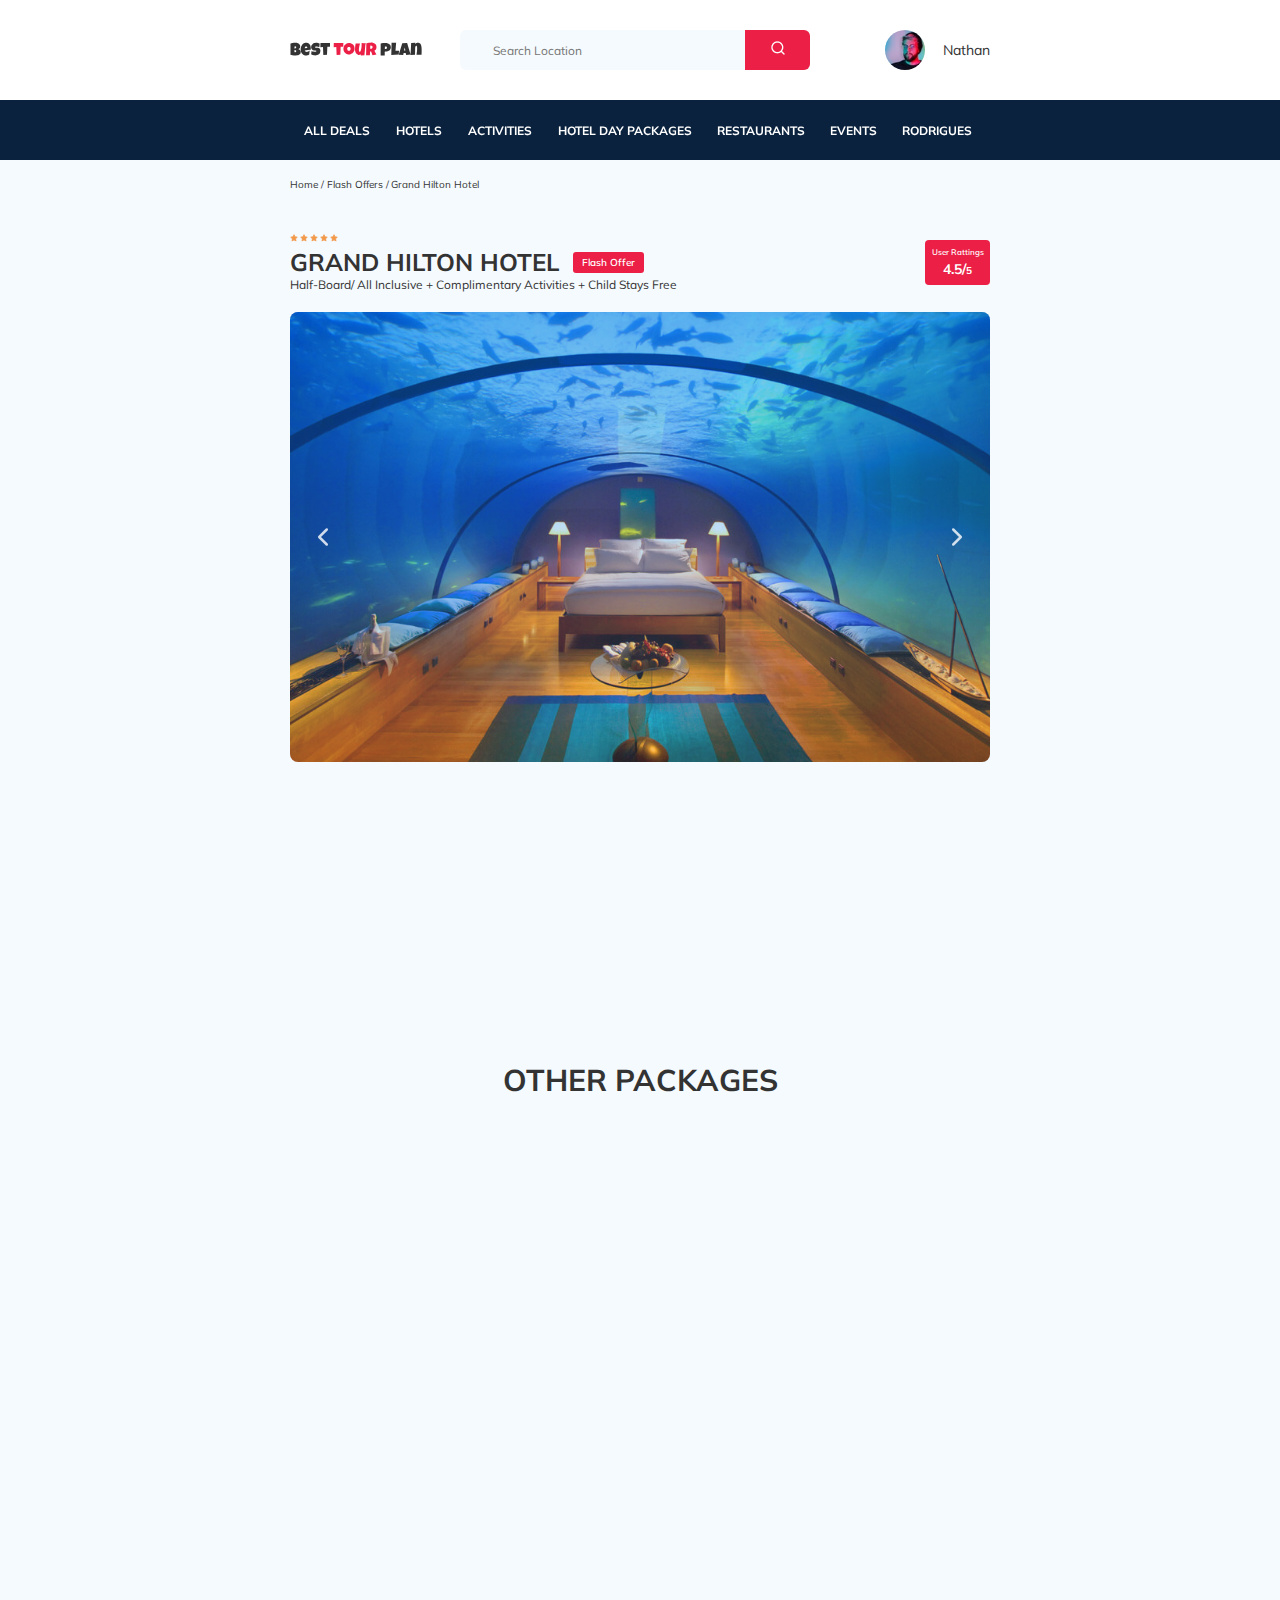
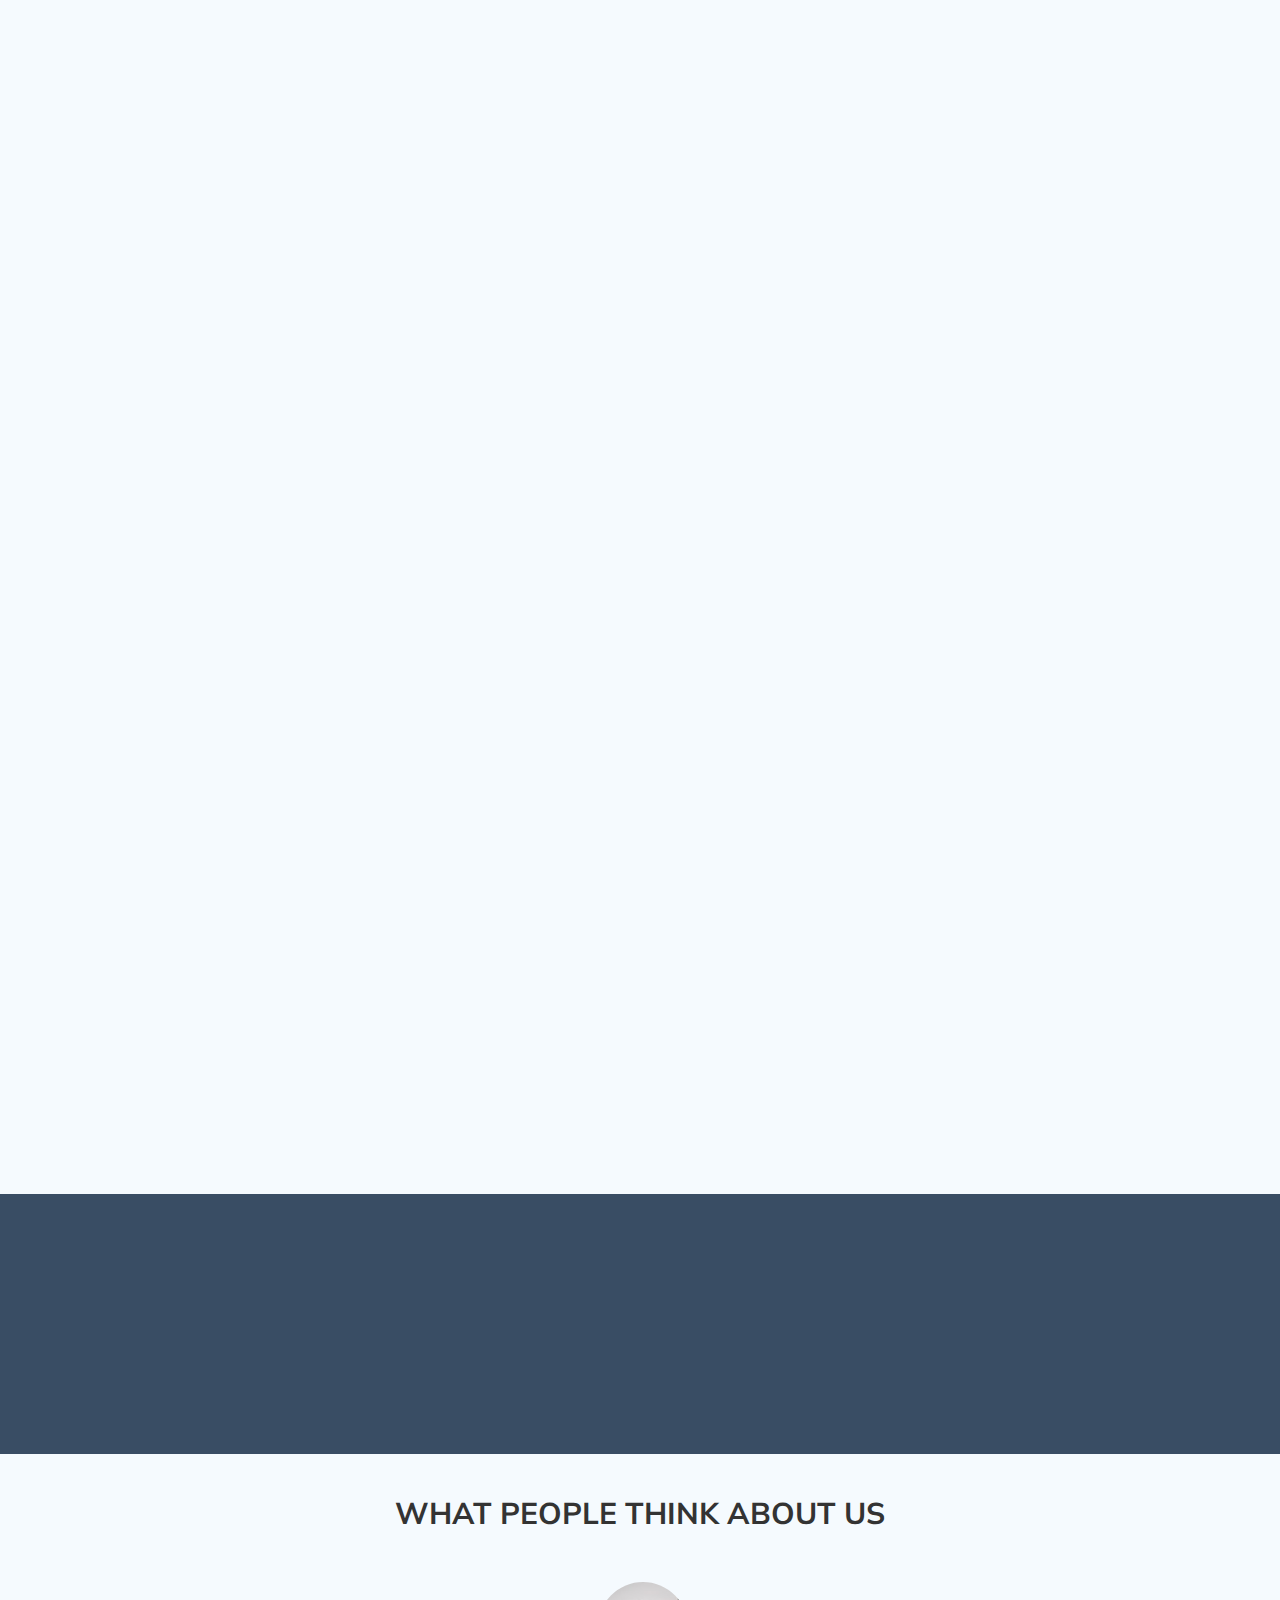
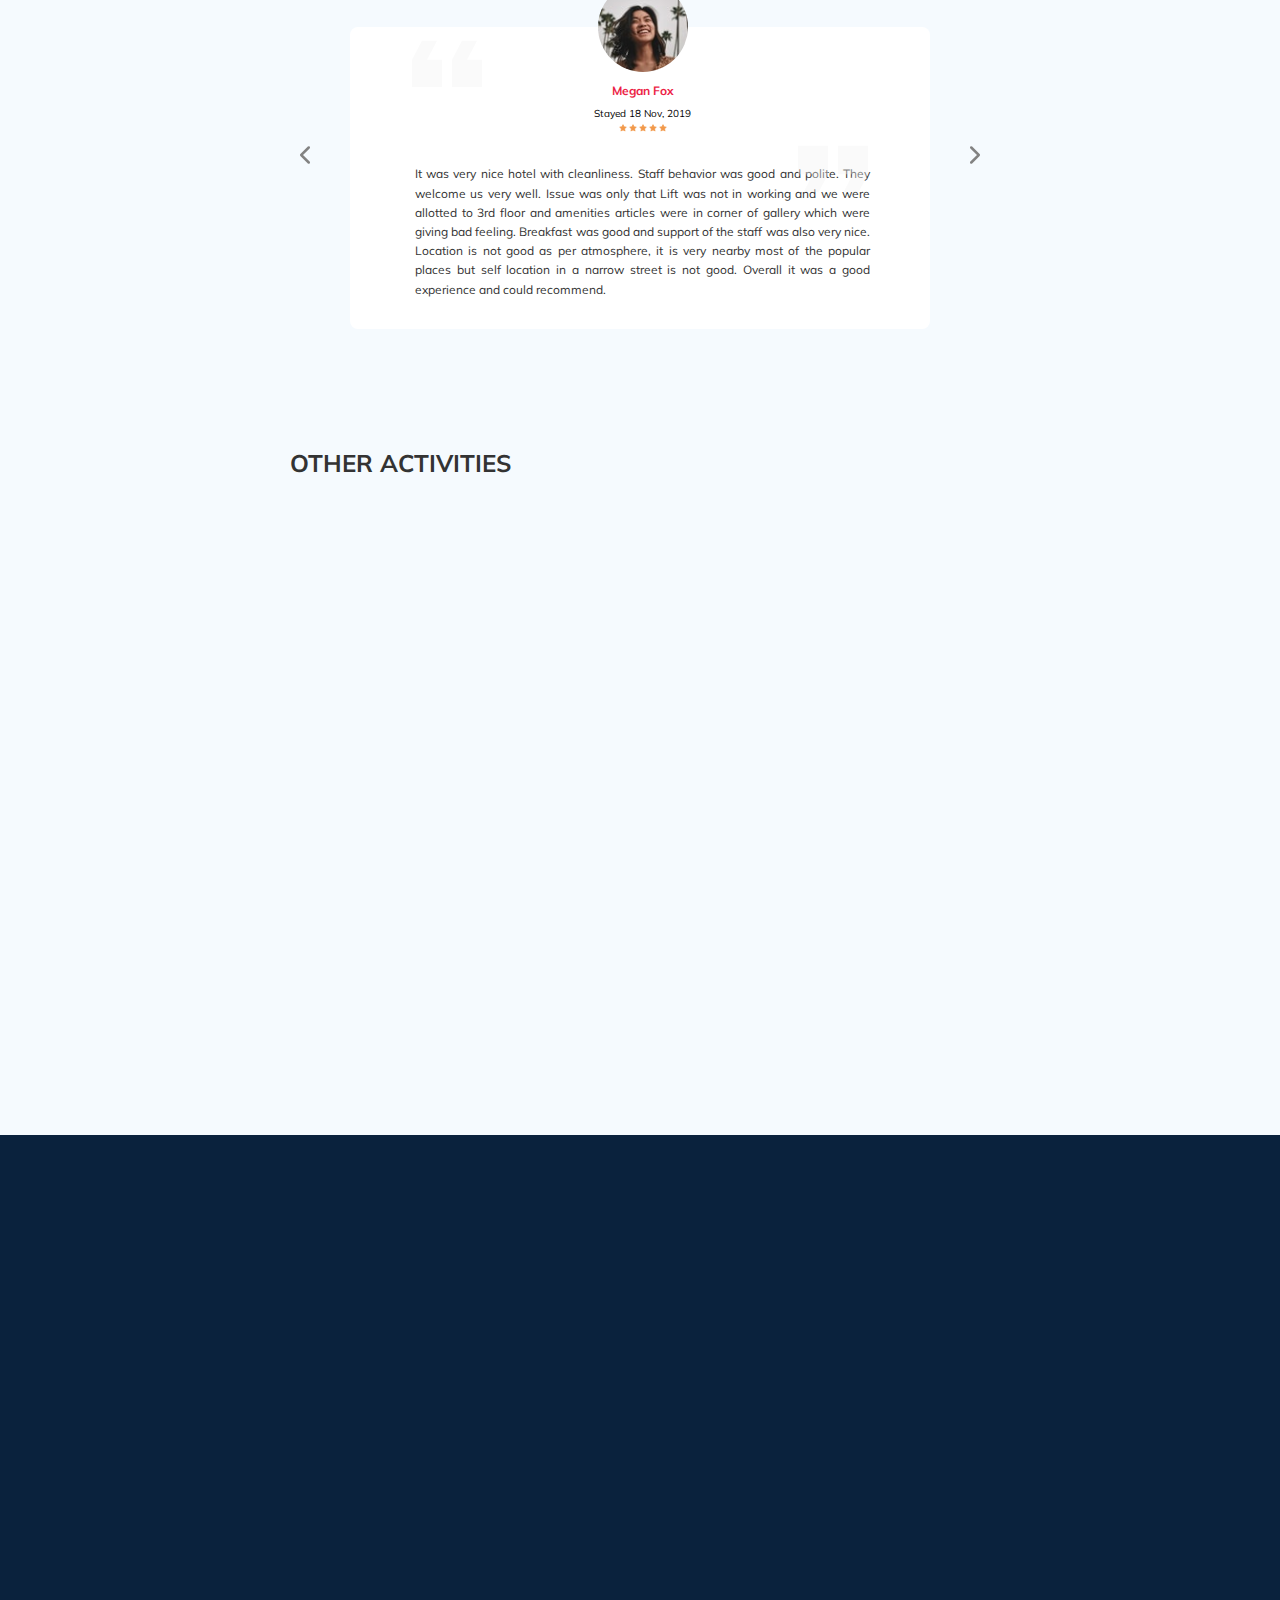
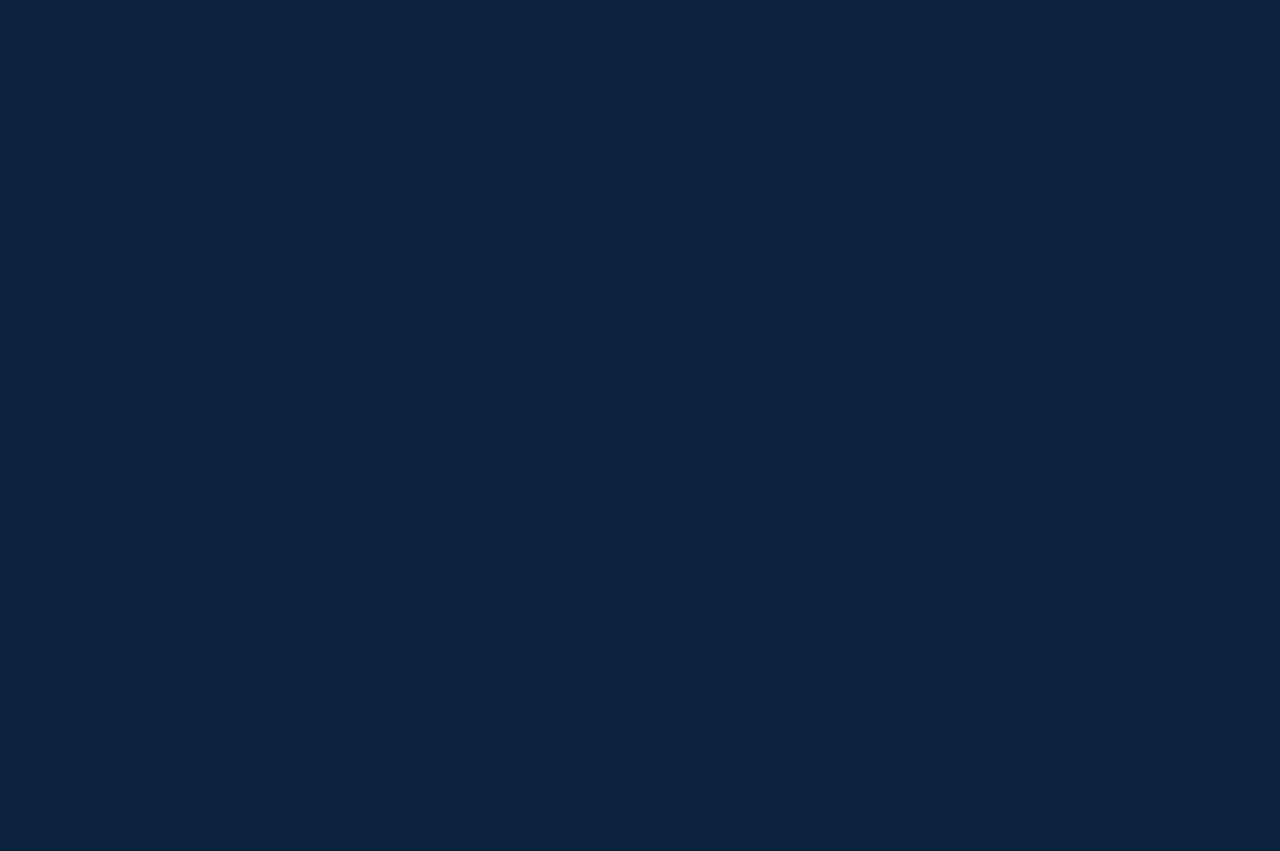
==== commit 08ccaf49: "fix responsive" ====
--- a/index.html
+++ b/index.html
@@ -14,9 +14,9 @@
   <meta name="theme-color" content="#ffffff">
   <link rel="preconnect" href="https://fonts.googleapis.com">
   <link rel="preconnect" href="https://fonts.gstatic.com" crossorigin>
-  <link  href="https://fonts.googleapis.com/css2?family=Mulish:wght@300;400;600;700&family=Nunito:wght@400;600;800&display=swap" rel="stylesheet">
-  <link rel="stylesheet" href="css/swiper-bundle.min.css">
-  <link rel="stylesheet" href="css/aos.css">
+  <link   href="https://fonts.googleapis.com/css2?family=Mulish:wght@300;400;600;700&family=Nunito:wght@400;600;800&display=swap"  rel="stylesheet">
+  <link  href="css/swiper-bundle.min.css"  rel="stylesheet" >
+  <link   href="css/aos.css" rel="stylesheet" >
   <link rel="stylesheet" href="css/style.css">
 </head>
 <body>
@@ -29,7 +29,7 @@
         <form action="#" class="search navbar__search navbar__search--mobile_hidden" >
           <input type="text" placeholder="Search Location" class="search__input">
           <button class="search__button">
-            <img src="./img/search.svg" alt="icon: search">
+            <img src="./img/search.png" alt="icon: search">
           </button>
         </form>
         <a class="user navbar__user navbar__user--mobile_hidden" href="#" >
@@ -134,13 +134,13 @@
               <div class="swiper-slide hotel-slider__item"><img  class=" swiper-slide__image
                 " src="img/slider/arkana.jpg" alt="slade"></div>
               <div class="swiper-slide hotel-slider__item"><img  class=" swiper-slide__image
-                " src="img/slider/as.jpg" alt="slade"></div>
+                " src="img/slider/as.jpg" loading="lazy" alt="slade"></div>
               <div class="swiper-slide hotel-slider__item"><img  class=" swiper-slide__image
-                " src="img/slider/rectangle.jpg" alt="slade"></div>
+                " src="img/slider/rectangle.jpg" loading="lazy" alt="slade"></div>
               <div class="swiper-slide hotel-slider__item"><img  class=" swiper-slide__image
-                " src="img/slider/gelik.jpg" alt="slade"></div>
+                " src="img/slider/gelik.jpg" loading="lazy" alt="slade"></div>
               <div class="swiper-slide hotel-slider__item"><img class=" swiper-slide__image
-                "  src="img/slider/tesla.jpg" alt="slade"></div>
+                "  src="img/slider/tesla.jpg" loading="lazy" alt="slade"></div>
             </div>
 
             <!-- If we need navigation buttons -->
@@ -203,7 +203,7 @@
         data-aos="fade-right"
         data-aos-offset="300"
         data-aos-easing="ease-in-sine">
-          <img src="img/packages/hotelBlueHaven.jpeg" alt="hotelBlueHaven" class="package__image package__image--big">
+          <img src="img/packages/hotelBlueHaven.jpeg" loading="lazy" alt="hotelBlueHaven" class="package__image package__image--big">
           <div class="package__offer package__offer--big">Flash Offer</div>
           <div class="package__wrapper package__wrapper--big">
             <div class="package__pating package__pating--big">
@@ -231,7 +231,7 @@
         data-aos="fade-left"
         data-aos-offset="300"
         data-aos-easing="ease-in-sine">
-          <img src="img/packages/belleMare.jpeg" alt="belleMare" class="package__image">
+          <img src="img/packages/belleMare.jpeg" loading="lazy" alt="belleMare" class="package__image">
           <div class="package__offer">Flash Offer</div>
           <div class="package__wrapper">
             <h3 class="package__title">LUX* Belle Mare</h3>
@@ -243,13 +243,13 @@
           <span class="package__price-old">$ 8,500</span>
           <span class="package__price">$ 3,000</span>
           <button data-toggle="modal" class="package__button">Book Now</button>
-          </div>
+          </div> 
         </div>
         <div class="package" 
         data-aos="fade-up"
         data-aos-offset="100"
         data-aos-easing="ease-in-sine">
-          <img src="img/packages/whitePalace.jpeg" alt="whitePalace" class="package__image">
+          <img src="img/packages/whitePalace.jpeg" loading="lazy" alt="whitePalace" class="package__image">
           <div class="package__offer">Flash Offer</div>
           <div class="package__wrapper">
             <h3 class="package__title">White Palace</h3>
@@ -267,7 +267,7 @@
         data-aos="fade-up"
         data-aos-offset="200"
         data-aos-easing="ease-in-sine">
-          <img src="img/packages/luxuryPlace.jpeg" alt="luxuryPlace" class="package__image">
+          <img src="img/packages/luxuryPlace.jpeg" loading="lazy" alt="luxuryPlace" class="package__image">
           <div class="package__offer">Flash Offer</div>
           <div class="package__wrapper">
             <h3 class="package__title">Luxury Place</h3>
@@ -285,7 +285,7 @@
         data-aos="fade-up"
         data-aos-offset="300"
         data-aos-easing="ease-in-sine">
-          <img src="img/packages/hotelFiveStar.jpeg" alt="hotelFiveStar" class=" package__image">
+          <img src="img/packages/hotelFiveStar.jpeg" loading="lazy" alt="hotelFiveStar" class=" package__image">
           <div class="package__offer">Flash Offer</div>
           <div class="package__wrapper">
             <h3 class="package__title">Hotel Five Star</h3>
@@ -304,7 +304,7 @@
     <!-- /.container -->
   </section>
   <!-- /.packages -->
-  <section class="newsletter" data-parallax="scroll" data-image-src="img/newsletter-bg.jpeg">
+  <section class="newsletter" data-parallax="scroll" loading="lazy" data-image-src="img/newsletter-bg.jpeg">
     <div class="newsletter-wrapper">
       <h2 class="newsletter-title" data-aos="zoom-in-right" data-aos-delay="7000">subscribe to our
         <span class="newsletter-title__strong">Newsletter</span>
@@ -328,7 +328,7 @@
           <div class="swiper-slide">
             <div class="reviews-slider__item">
               <div class="reviews-slider__profile">
-                <img src="./img/reviews-avatar.jpeg" alt="photo: Megan Fox" class="reviews-slider__avatar">
+                <img loading="lazy" src="./img/reviews-avatar.jpeg" alt="photo: Megan Fox" class="reviews-slider__avatar">
                 <h3 class="reviews-slider__username">Megan Fox</h3>
                 <span class="reviews-slider__date">Stayed 18 Nov, 2019</span>
                 <div class="stars reviews__rating">
@@ -407,7 +407,7 @@
       <h2 class="activities__title">Other Activities</h2>
       <div class="activities-wrapper">
           <div class="card" data-aos="fade-up" data-aos-delay="200">
-            <img class="card__image " src="img/activities/activities-1.jpg" alt="The curious corner 
+            <img class="card__image " loading="lazy" src="img/activities/activities-1.jpg" alt="The curious corner 
             of chamarel" >
             <h3 class="card__title">The curious corner<br>of chamarel</h3>
             <!-- /.card__title -->
@@ -416,7 +416,7 @@
           </div>
           <!-- /.card -->
           <div class="card" data-aos="fade-up" data-aos-delay="300">
-            <img class="card__image " src="img/activities/activities-2.jpg" alt="Gymkhana club golf
+            <img class="card__image " loading="lazy" src="img/activities/activities-2.jpg" alt="Gymkhana club golf
             course" >
             <h3 class="card__title">Gymkhana club golf
               <br>course</h3>
@@ -425,8 +425,8 @@
             <!-- /.card__buton -->
           </div>
           <!-- /.card -->
-          <div data-toggle="modal" class="card" data-aos="fade-up" data-aos-delay="500">
-            <img class="card__image " src="img/activities/activities-3.jpg" alt="Tamarind falls hiking
+          <div data-toggle="modal" class="card card__mb" data-aos="fade-up" data-aos-delay="500">
+            <img class="card__image " loading="lazy" src="img/activities/activities-3.jpg" alt="Tamarind falls hiking
             trip - full day
             " >
             <h3 class="card__title">Tamarind falls hiking
@@ -438,7 +438,7 @@
           </div>
           <!-- /.card -->
           <div class="card" data-aos="fade-up" data-aos-delay="700">
-            <img class="card__image " src="img/activities/activities-4.jpg" alt="The blue marine discovery
+            <img class="card__image " loading="lazy" src="img/activities/activities-4.jpg" alt="The blue marine discovery
             quest" >
             <h3 class="card__title">The blue marine discovery
               <br>quest</h3>
@@ -458,13 +458,13 @@
         data-aos="fade-right"
         data-aos-easing="ease-in-back"
         data-aos-delay="300"
-        data-aos-offset="100"><img class="footer__logo logo lazyload" src="img/vartical-logo.svg" alt="logo:vartical-logo" ></a>
+        data-aos-offset="100"><img class="footer__logo logo " loading="lazy" src="img/vartical-logo.svg" alt="logo:vartical-logo" ></a>
         <div class="footer__list footer__categories"
         data-aos="fade-down"
         data-aos-easing="ease-in-back"
         data-aos-delay="300"
         data-aos-offset="100">
-          <h3 class="footer__title footer__title--mt-17">ALL CATEGORIES</h3>
+          <h3 class="footer__title footer__title--categ">ALL CATEGORIES</h3>
           <ul class="footer__ul">
             <li class="footer__item"><a href="#" class="footer__link">All Deals</a></li>
             <li class="footer__item"><a href="#" class="footer__link">Hotels</a></li>
@@ -482,7 +482,7 @@
         data-aos-easing="ease-in-back"
         data-aos-delay="500"
         data-aos-offset="100">
-          <h3 class="footer__title footer__title--mt-17">ADDITIONAL INFORMATION</h3>
+          <h3 class="footer__title footer__title--add">ADDITIONAL INFORMATION</h3>
           <ul class="footer__ul">
             <li class="footer__item"><a href="#" class="footer__link">About Us</a></li>
             <li class="footer__item"><a href="#" class="footer__link">Contact Us</a></li>
@@ -499,7 +499,7 @@
         data-aos-easing="ease-in-back"
         data-aos-delay="300"
         data-aos-offset="100">
-          <h3 class="footer__title">Social Network</h3>
+          <h3 class="footer__title footer__title--social">Social Network</h3>
           <div class="footer__social-links">
             <a href="https://www.facebook.com" target="_blank"   class="footer__link"><img src="img/fb.svg" alt="icon: fb" ></a>
             <a href="https://www.youtube.com"  target="_blank"  class="footer__link"><img src="img/yt.svg" alt="icon: yt" ></a>
@@ -512,7 +512,7 @@
         data-aos-easing="ease-in-back"
         data-aos-delay="800"
         data-aos-offset="100">
-          <h3 class="footer__title footer__title--mt-17">LEGAL INFORMATION</h3>
+          <h3 class="footer__title footer__title--legal">LEGAL INFORMATION</h3>
           <ul class="footer__ul">
             <li class="footer__item"><a href="#" class="footer__link">Terms & Conditions</a></li>
             <li class="footer__item"><a href="#" class="footer__link">Disclaimer</a></li>
@@ -527,7 +527,7 @@
         data-aos-easing="ease-in-back"
         data-aos-delay="300"
         data-aos-offset="100">
-          <h3 class="footer__title footer__title--mt-10">Contact Details</h3>
+          <h3 class="footer__title footer__title--cont">Contact Details</h3>
           <p class="footer__text">Feel free to contact us by phone,<wbr> email or by our contact form</p>
           <ul class="footer__ul">
             <li class="footer__item footer__item--mb-2">
@@ -551,7 +551,7 @@
         data-aos-easing="ease-in-back"
         data-aos-delay="500"
         data-aos-offset="0">
-          <h3 class="footer__title footer__title--mt-5 footer__title--mb-34">Send us a message
+          <h3 class="footer__title footer__title--send">Send us a message
           </h3>
           <form action="send.php" method="POST" class="footer__form">
             <div class="footer__input-group">
@@ -609,9 +609,9 @@
     <!-- /.model__dialog -->
   </div>
   <!-- /.modal -->
-  <script src="https://ajax.googleapis.com/ajax/libs/jquery/2.2.0/jquery.min.js"></script>
+  <script src="https://code.jquery.com/jquery-3.6.0.min.js"></script>
   <script src="js/jquery.validate.min.js"></script>
-  <script src="js/jquery.mask.js"></script>
+  <script src="js/jquery.mask.min.js"></script>
   <script src="js/parallax.min.js"></script>
   <script src="js/swiper-bundle.min.js"></script>
   <script src="js/aos.js"></script>
--- a/css/style.css
+++ b/css/style.css
@@ -1 +1 @@
-/*! normalize.css v8.0.1 | MIT License | github.com/necolas/normalize.css */html{line-height:1.15;-webkit-text-size-adjust:100%}body{margin:0}main{display:block}h1{font-size:2em;margin:0.67em 0}hr{box-sizing:content-box;height:0;overflow:visible}pre{font-family:monospace, monospace;font-size:1em}a{background-color:transparent}abbr[title]{border-bottom:none;text-decoration:underline;text-decoration:underline dotted}b,strong{font-weight:bolder}code,kbd,samp{font-family:monospace, monospace;font-size:1em}small{font-size:80%}sub,sup{font-size:75%;line-height:0;position:relative;vertical-align:baseline}sub{bottom:-0.25em}sup{top:-0.5em}img{border-style:none}button,input,optgroup,select,textarea{font-family:inherit;font-size:100%;line-height:1.15;margin:0}button,input{overflow:visible}button,select{text-transform:none}button,[type="button"],[type="reset"],[type="submit"]{-webkit-appearance:button}button::-moz-focus-inner,[type="button"]::-moz-focus-inner,[type="reset"]::-moz-focus-inner,[type="submit"]::-moz-focus-inner{border-style:none;padding:0}button:-moz-focusring,[type="button"]:-moz-focusring,[type="reset"]:-moz-focusring,[type="submit"]:-moz-focusring{outline:1px dotted ButtonText}fieldset{padding:0.35em 0.75em 0.625em}legend{box-sizing:border-box;color:inherit;display:table;max-width:100%;padding:0;white-space:normal}progress{vertical-align:baseline}textarea{overflow:auto}[type="checkbox"],[type="radio"]{box-sizing:border-box;padding:0}[type="number"]::-webkit-inner-spin-button,[type="number"]::-webkit-outer-spin-button{height:auto}[type="search"]{-webkit-appearance:textfield;outline-offset:-2px}[type="search"]::-webkit-search-decoration{-webkit-appearance:none}::-webkit-file-upload-button{-webkit-appearance:button;font:inherit}details{display:block}summary{display:list-item}template{display:none}[hidden]{display:none}*{box-sizing:border-box}body{background-color:#F5FAFE;font-family:"Mulish",sans-serif;color:#333}.container{max-width:1110px;margin:0 auto}img{max-width:100%;object-fit:cover}.input{outline:none;background-color:#fff;border-radius:4px;border:none;padding:0 24px;height:50px;margin-bottom:0}.message{background-color:#fff;border-radius:4px;padding:18px 23px;border:none}.button{min-width:160px;min-height:49px;padding:0 18px;font-family:"Mulish";font-style:normal;font-weight:bold;font-size:12px;line-height:15px;color:#fff;background-color:#EC1F46;border:none;border-radius:4px;cursor:pointer}.invalid{z-index:inherit;color:red}textarea:focus,input:focus{color:black;font-weight:bold}.navbar{background-color:#ffffff}.navbar-top{display:flex;align-items:center;justify-content:space-between;padding-top:40px;padding-bottom:40px}.navbar-top__menu-button{display:none}.navbar__search{margin-right:auto;margin-left:108px}.navbar-bottom{background-color:#0a223d}.navbar-menu{list-style-type:none;padding:31px 0;margin:0;display:flex;align-items:center;justify-content:space-between;color:#fff}.navbar-menu__item:hover{text-decoration:underline;color:blue}.navbar-menu__item--mobile_visible{display:none}.navbar-menu__link{color:inherit;text-decoration:none;text-transform:uppercase;font-size:14px;line-height:18px;font-weight:700}.logo{width:177px}.search{display:flex;position:relative;overflow:hidden;border-radius:6px;height:40px}.search__input{outline:none;width:350px;height:100%;padding-left:23px;padding-right:75px;background-color:#F5FAFE;border:none;font-size:12px;line-height:15px;color:#333}.search__button{position:absolute;top:0;right:0;height:100%;width:65px;border:none;background-color:#EC1F46;cursor:pointer}.user{display:flex;align-items:center;text-decoration:none}.user__avatar{width:40px;height:40px;border-radius:50%;object-fit:cover}.user__name{margin-left:18px;font-size:14px;line-height:18px;color:#333}.breadcrumb-list{display:flex;align-items:center;padding:18px 0 19px 0;margin:0;list-style:none}.breadcrumb-list__item{font-size:10px;line-height:12.55px;font-weight:400}.breadcrumb-list__item:not(:last-child)::after{content:"/";margin-right:2.5px}.breadcrumb-list__link{color:inherit;text-decoration:none}.hotel{padding-top:23px;padding-bottom:70px}.hotel__homeback{display:flex;flex-direction:column;align-items:center;gap:20px}.hotel__home{text-align:center;text-decoration:none;min-width:160px;min-height:50px;padding:18px;font-style:normal;font-weight:bold;font-size:12px;line-height:15px;color:#ffffff;background-color:#EC1F46;border:none;border-radius:4px;cursor:pointer}.hotel-slider{width:728px;height:450px}.hotel-slider__item{width:100%;height:100%;position:relative;border-radius:8px;overflow:hidden}.hotel-slider__item::after{content:"";position:absolute;width:100%;height:100%;top:0;bottom:0;left:0;right:0;background:linear-gradient(180deg, rgba(0,122,223,0.48) 0%, rgba(255,255,255,0.128) 100%);z-index:40}.hotel-slider__button{position:absolute;top:50%;transform:translateY(-50%);width:30px;height:30px;border:none;background-color:transparent;z-index:99;cursor:pointer;background-repeat:no-repeat;background-position:center;background-size:10px}.hotel-slider__button--next{right:18px;background-image:url("../img/slider/arrow-right.svg")}.hotel-slider__button--prev{left:18px;background-image:url("../img/slider/arrow-left.svg")}.hotel-info{display:flex;align-items:center;justify-content:space-between;padding-bottom:20px}.hotel-info__star{object-fit:cover}.hotel-info__offer{margin-left:14px;margin-top:6px}.hotel-info__name{margin-top:5px;margin-bottom:0}.hotel-info__description{margin:0;font-weight:400;font-size:12px;line-height:15px}.hotel-name{font-weight:700;font-size:24px;line-height:30px}.hotel-wrapper{display:flex;flex-wrap:wrap;align-items:center}.hotel-grid{width:100%;display:flex}.hotel-right{display:flex;margin-left:30px;flex-direction:column;justify-content:space-between}.stars{display:flex;height:8px;flex-basis:100%;gap:2px}.offer{font-weight:600;font-size:10px;line-height:13px;padding:4px 9px;background-color:#EC1F46;border-radius:3px;color:#fff}.rating{max-width:65px;min-height:45px;text-align:center;color:#fff;background-color:#EC1F46;border-radius:4px}.rating__text{font-weight:600;font-size:8px;line-height:10px}.rating__couter{font-weight:700;font-size:14px;line-height:18px}.rating__couter-min{font-size:10px;line-height:12px}.swiper-slide__image{object-fit:cover;width:100%;height:100%}.booking{width:350px;height:210px;background:#0a223d;border-radius:8px;padding-top:29px;padding-left:26px;padding-right:29px;padding-bottom:26px}.booking__button{text-align:center;width:295px;height:45px;background-color:#EC1F46;color:#fff;font-family:"Nunito";font-weight:600;font-size:14px;line-height:19px;border:none;border-radius:4px;cursor:pointer}.booking__info{display:flex;justify-content:space-between;margin-bottom:7px}.price{display:flex;flex-direction:column}.price__start{font-family:"Nunito";font-weight:400;font-size:10px;line-height:14px;color:#fff}.price__pricetag{font-family:"Nunito";font-weight:800;font-size:24px;line-height:32px;color:#fff}.price__per-room{font-family:"Nunito";font-weight:400;font-size:12px;line-height:16px;color:#fff}.person-room{margin-top:4px;width:80px;height:40px}.person-room__text{display:flex;justify-content:space-between;align-items:center}.person-room__text+.person-room__text{margin-top:8px}.person-room__icon{width:14px;height:14px}.person-room__description{font-family:"Nunito";font-weight:400;font-size:12px;line-height:16px;color:#fff}.call-center{display:flex;justify-content:space-between;margin-bottom:17px}.call-center__text{font-family:"Nunito";font-weight:600;font-size:18px;line-height:26px;color:#fff}.call-center__number{text-decoration:none;cursor:pointer}.call-center__num{margin-left:4px;font-family:"Nunito";font-weight:600;font-size:18px;line-height:26px;color:#fff}.map{border-radius:10px;width:347px;height:213px;background-color:#000;border-radius:10px}#map>ymaps{border-radius:5px;overflow:hidden}.packages{padding-top:40px;padding-bottom:70px}.packages-wrapper{display:grid;grid-template:1fr 1fr/1fr 1fr 1fr;gap:30px 30px}.packages-title{font-family:"Mulish";font-weight:bold;font-size:36px;line-height:45px;text-align:center;text-transform:uppercase;color:#333333;margin:0;margin-bottom:65px}.package{position:relative;display:flex;flex-direction:column;max-width:350px;height:500px}.package--big{grid-column:1/3;flex-direction:row;max-width:730px}.package__offer{position:absolute;left:0;top:26px;padding:4px 9px;background:#EC1F46;border-radius:0px 4px 4px 0px;font-family:"Mulish";font-weight:600;font-size:8px;line-height:10px;color:#FFFFFF}.package__offer--big{font-size:12px;line-height:15px;padding:8px 12px 7px 11px}.package__title{font-family:"Mulish";font-weight:bold;font-size:18px;line-height:23px;color:#FFFFFF;margin:0;margin-bottom:23px}.package__title--big{margin-top:6px;margin-bottom:27px}.package__description{display:none}.package__description--big{display:block;font-family:"Mulish";font-weight:normal;font-size:14px;line-height:160.6%;color:#FFFFFF;margin-bottom:34px;height:165px}.package__wrapper{padding:30px 21px 25px 32px;border-radius:0px 0px 8px 8px;background-color:#0a223d;width:100%;height:250px}.package__wrapper--big{padding:47px 21px 30px 44px;border-radius:0px 8px 8px 0px;height:500px;width:364px}.package__image{position:relative;width:100%;height:250px;background-color:#007ADF;border-radius:8px 8px 0px 0px;object-fit:cover}.package__image--big{border-radius:8px 0px 0px 8px;width:366px;height:500px}.package__price-old{font-family:"Mulish";font-weight:400;font-size:14px;line-height:18px;text-decoration-line:line-through;color:#FFFFFF}.package__price{display:block;font-family:"Mulish";font-weight:700;font-size:24px;line-height:30px;color:#FFFFFF;margin-top:5px}.package__button{position:absolute;right:21px;bottom:25px;background:#EC1F46;border-radius:4px;border:none;padding:11px 27px 10px 26px;font-family:"Nunito";font-weight:600;font-size:14px;line-height:19px;color:#FFFFFF;cursor:pointer}.package__button--big{bottom:30px}.information{display:flex;flex-direction:column;margin-bottom:24px}.information--big{margin-bottom:37px}.information__quest{position:relative;font-family:"Mulish";font-weight:400;font-size:12px;line-height:15px;color:#FFFFFF;padding-left:28px;margin-bottom:11px}.information__quest::before{content:"";position:absolute;top:0;left:0;width:14px;height:14px;background-image:url("../img/user.svg");background-repeat:no-repeat}.information__location{position:relative;font-family:"Mulish";font-weight:400;font-size:12px;line-height:15px;color:#FFFFFF;padding-left:28px;margin-bottom:11px}.information__location::before{content:"";position:absolute;top:0;left:0;width:14px;height:14px;background-image:url("../img/packages/map-pin.svg");background-repeat:no-repeat}.information__room{position:relative;font-family:"Mulish";font-weight:400;font-size:12px;line-height:15px;color:#FFFFFF;padding-left:28px}.information__room::before{content:"";position:absolute;top:0;left:0;width:14px;height:14px;background-repeat:no-repeat;background-image:url("../img/home.svg")}.newsletter{height:260px;background:transparent;position:relative;padding:98px 0 66px 0}.newsletter:before{position:absolute;content:"";top:0;right:0;left:0;bottom:0;width:100%;height:100%;background-color:rgba(10,34,61,0.8)}.newsletter-wrapper{position:relative;display:flex;align-items:flex-start;justify-content:space-between;width:731px;margin:0 auto}.newsletter-title{display:flex;margin:0;flex-direction:column;color:#fff;font-family:"Mulish";font-size:24px;line-height:31px;font-weight:300}.newsletter-title__strong{color:#fff;font-family:"Mulish";font-size:36px;line-height:45px;font-weight:600;text-transform:uppercase}.subscribe{position:relative;width:350px;overflow:hidden}.subscribe__input{outline:none;width:100%;height:55px;border-radius:4px;border:none;padding-left:33px;padding-right:75px;font-family:"Mulish";font-weight:300;font-size:14px;line-height:18px}.subscribe__button{position:absolute;right:0;top:0;height:55px;border-radius:0px 4px 4px 0;border:none;margin:0;padding:0;padding-left:18px;padding-right:18px;background-color:#EC1F46;color:#fff;min-width:65px;font-family:"Mulish";font-weight:700;font-size:12px;line-height:15px;cursor:pointer}.reviews{padding:40px 0 70px 0}.reviews__rating{height:8px}.reviews__title{font-family:"Mulish";font-weight:700;font-size:36px;line-height:47px;text-align:center;text-transform:uppercase;margin-top:0;margin-bottom:70px}.reviews-slider__item{position:relative;display:flex;flex-direction:column;align-items:center;background-color:#fff;border-radius:8px;padding:0 95px 30px 99px;width:731px;margin:45px auto 0}.reviews-slider__item::before{position:absolute;top:13px;left:62px;content:"";background-image:url(../img/quote-left.svg);background-repeat:no-repeat;width:70px;height:47px}.reviews-slider__item::after{position:absolute;top:118px;right:62px;content:"";background-image:url(../img/quote-right.svg);background-repeat:no-repeat;width:70px;height:47px}.reviews-slider__button{position:absolute;top:135px;width:30px;height:30px;background-repeat:no-repeat;background-size:10px;background-position:center;border:none;background-color:transparent;cursor:pointer;z-index:100}.reviews-slider__button--prev{background-image:url(../img/arrow-prev-secondary.svg);left:17px}.reviews-slider__button--next{background-image:url(../img/arrow-next-secondary.svg);right:17px}.reviews-slider__profile{display:flex;flex-direction:column;align-items:center;margin-top:-45px;margin-bottom:32px}.reviews-slider__avatar{width:90px;height:90px;border-radius:50%;object-fit:cover;margin-bottom:11px}.reviews-slider__username{margin-top:0;font-family:"Mulish";font-weight:700;font-size:12px;line-height:15px;color:#EC1F46;margin-bottom:10px}.reviews-slider__date{margin-bottom:4px;font-family:"Mulish";font-weight:400;font-size:10px;line-height:12px;color:#000000}.reviews-slider__rating{display:flex;align-items:center}.reviews__text{width:537px;height:116px;overflow-y:auto;margin:auto;font-family:"Mulish";font-weight:400;font-size:12px;line-height:160%;text-align:justify;color:#333333}.activities{padding:59px 0 98px 0}.activities__title{font-family:"Mulish";font-weight:bold;font-size:24px;line-height:30px;text-transform:uppercase;margin-top:0;margin-bottom:57px}.activities-wrapper{display:flex;justify-content:space-between}.card{display:flex;position:relative;flex-direction:column;align-items:flex-start;padding:25px 26px;width:255px;height:255px;border-radius:6px;overflow:hidden}.card::before{content:"";position:absolute;top:0;bottom:0;left:0;right:0;background:linear-gradient(179.83deg, rgba(196,196,196,0) 35.34%, #0A223D 99.85%);z-index:-1}.card__image{width:100%;position:absolute;left:0;right:0;bottom:0;top:0;object-fit:cover;z-index:-2}.card__title{margin-top:auto;color:#fff;margin-bottom:18px;font-family:"Mulish";font-weight:bold;font-size:16px;line-height:20px}.card__button{color:#fff;font-family:"Nunito";font-weight:600;font-size:12px;line-height:16px;padding:7px 22px;border:none;background-color:#EC1F46;border-radius:4px;cursor:pointer}.footer{background-color:#0a223d;color:#fff;padding-top:108px;padding-bottom:46px}.footer-wrapper{display:grid;grid-template-columns:285px 286px 345px 1fr;grid-template-rows:195px 23px 89px 1fr 95px 24px;grid-template-areas:"logo cat addi leg" "logo cat netw netw" ". . . ."  "cont cont form form" ". . . ." "bot bot bot bot"}.footer__logo{position:relative;top:8px;left:3px;height:179px;width:156px;grid-area:logo;align-self:center}.footer__additional{align-self:start;grid-area:addi}.footer__categories{grid-area:cat}.footer__social-network{grid-area:netw;display:flex}.footer__social-links{display:flex;justify-content:space-between;width:83px;margin-left:43px}.footer__legal{grid-area:leg}.footer__contacts-form{grid-area:form}.footer__contact-details{margin-left:-3px;grid-area:cont}.footer__form{display:flex;align-items:flex-start;justify-content:space-between;flex-wrap:wrap}.footer__bottom{grid-area:bot;display:flex;justify-content:flex-end;align-items:center}.footer__ul{margin:0;padding:0;list-style:none}.footer__title{font-family:"Mulish";font-style:normal;font-weight:bold;font-size:18px;line-height:23px;margin-top:0;margin-bottom:16px;text-transform:uppercase}.footer__title--mt-10{margin-top:16px}.footer__title--mt-5{margin-top:5px}.footer__title--mb-34{margin-bottom:34px}.footer__item{word-wrap:break-word;font-style:normal;font-weight:normal;font-size:14px;line-height:23px;color:#BDBDBD}.footer__item--mb-2{margin-bottom:21px}.footer__tel{position:relative;display:flex;flex-direction:column;padding-left:44px}.footer__tel::before{position:absolute;left:7px;top:7px;width:18px;height:18px;content:"";background-image:url(../img/contakt-phone-call.svg);background-repeat:no-repeat}.footer__email{position:relative;padding-left:44px}.footer__email::before{position:absolute;left:7px;top:4px;width:16px;height:13px;content:"";background-image:url(../img/email.svg)}.footer__adress{display:inline-block;position:relative;padding-left:44px}.footer__adress::before{position:absolute;left:9px;top:2px;width:14px;height:20px;content:"";background-image:url(../img/mapMarker.svg)}.footer__text{font-family:"Mulish";font-style:normal;font-weight:normal;font-size:14px;line-height:22px;color:#BDBDBD;margin-bottom:22px;margin-top:25px}.footer__link{text-decoration:none;color:inherit}.footer__icon{position:relative;top:5px;left:8px}.footer__icon-wrapper{min-width:45px}.footer__input{background-color:#fff;border-radius:4px;border:none;padding:0 23px;height:50px;font-family:"Mulish";font-style:normal;font-weight:normal;font-size:12px;line-height:15px;color:#BDBDBD;width:100%}.footer__input-group{margin-bottom:15px;flex-basis:47%}.footer__message{outline:none;height:123px;background-color:#fff;border-radius:4px;padding:18px 23px;border:none;flex-basis:100%;margin-bottom:23px;font-family:"Mulish";font-style:normal;font-weight:normal;font-size:12px;line-height:15px;color:#BDBDBD}.footer__button{min-width:160px;font-style:normal;font-weight:bold;font-size:12px;line-height:15px;color:#fff;background-color:#EC1F46;border:none;border-radius:4px;cursor:pointer}.footer__info{font-style:normal;font-weight:bold;font-size:12px;line-height:15px;color:#BDBDBD;align-self:center}.bottom__image{margin-left:281px}.bottom__link{text-decoration:none;font-family:Mulish;font-style:normal;font-weight:normal;font-size:12px;line-height:15px;color:#FFFFFF}.bottom__link+.bottom__link{margin-left:7px}.modal__form{display:flex;flex-direction:column;height:100%}.modal__overlay{visibility:hidden;opacity:0;position:fixed;top:0;bottom:0;right:0;left:0;background-color:rgba(0,143,223,0.39);z-index:200}.modal__overlay--visible{visibility:visible;opacity:1}.modal__dialog{visibility:hidden;opacity:0;position:fixed;top:50%;left:50%;width:478px;padding:33px 88px;background-color:#0a223d;color:#fff;transform:translate(-50%, -50%);border-radius:8px;z-index:201}.modal__dialog--visible{visibility:visible;opacity:1}.modal__close{position:absolute;top:17px;right:18px;text-decoration:none;cursor:pointer}.modal__title{font-style:normal;font-weight:bold;font-size:18px;line-height:23px;text-transform:uppercase;text-align:center}.modal__input{width:100%;font-family:"Mulish";font-style:normal;font-weight:normal;font-size:12px;line-height:15px;color:#BDBDBD;margin-top:15px}.modal__message{outline:none;margin:15px 0;width:100%;min-height:123px;font-family:"Mulish";font-style:normal;font-weight:normal;font-size:12px;line-height:15px;color:#BDBDBD}.modal__bottom{display:flex;align-items:center;justify-content:space-between}.modal__info{font-family:"Mulish";line-height:15px;font-style:normal;font-weight:bold;font-size:12px;color:#E0E0E0}@media (max-width: 1439px){.logo{width:132px}.navbar-top{justify-content:start;padding-top:30px;padding-bottom:30px}.navbar__search{margin-left:38px}.navbar-menu{justify-content:start;padding-top:20px;padding-bottom:22px}.navbar-menu__item--1{margin-left:2%}.navbar-menu__item--2{margin-left:3.7%}.navbar-menu__item--3{margin-left:3.7%}.navbar-menu__item--4{margin-left:3.7%}.navbar-menu__item--5{margin-left:3.6%}.navbar-menu__item--6{margin-left:3.6%}.navbar-menu__item--7{margin-left:3.6%}.navbar-menu__link{font-size:12px;line-height:15px}.search{width:350px}.search__input{padding-left:33px;width:100%}}@media (max-width: 767px){.menu-button{width:16px;height:11px;padding:0;border:none;display:flex;align-items:center;flex-direction:column;justify-content:space-between;background-color:#fff;cursor:pointer}.menu-button__line{width:16px;height:1px;background-color:#333}.search{width:100%;margin-bottom:10px}.search__input{max-width:350px}.navbar__search{margin-left:0}.navbar__search--mobile_hidden,.navbar__user--mobile_hidden{display:none}.navbar--mobile_fixed{z-index:120;position:fixed;left:0;top:0;right:0}.navbar-top{justify-content:space-between;height:78px}.navbar-bottom{display:none;position:fixed;left:0;right:0;bottom:0;top:78px}.navbar-bottom--visible{display:block}.navbar__user{flex-direction:column;justify-content:center}.navbar-bottom{height:100vh}.navbar-menu{margin:0;padding-top:31px;padding-bottom:68px;flex-direction:column;overflow-y:scroll;height:100%}.navbar-menu__item{margin:0;padding:0;margin-bottom:20px}.navbar-menu__item--mobile_visible{display:block}.logo{width:99px;height:14px}.user__name--light{margin-top:10px;margin-left:0;margin-bottom:7px;color:#fff}}@media (max-width: 1439px){.activities{padding-bottom:69px}.activities__title{line-height:31px}.activities-wrapper{flex-wrap:wrap;gap:20px 20px}.card{width:340px}}@media (max-width: 767px){.activities{padding:40px 0 60px 0}.activities__title{margin-bottom:36px;font-size:18px;line-height:23px}.activities-wrapper{justify-content:center;flex-basis:100%;gap:20px}.card{width:280px}.card:nth-child(1){order:0}.card:nth-child(2){order:2}.card:nth-child(3){order:1}.card:nth-child(4){order:3}}@media (max-width: 1439px){.breadcrumb-list{padding:19px 0}}@media (max-width: 1439px){.footer{padding-top:73px}.footer__additional{margin-left:15px}.footer-wrapper{grid-template-columns:186px 310px 1fr;grid-template-rows:142px 278px 1fr 1fr 135px;grid-template-areas:"logo netw netw" "cat addi leg" "cont cont cont" "form form form" "bot bot bot"}.footer__bottom{justify-content:space-between;align-items:center;height:135px;margin-left:2px}.footer__logo{align-self:start;top:0;left:0;width:100px;height:115px}.footer__social-network{align-self:center}.footer__title--mt-17{margin-top:16px}.footer__title--mt-5{margin-top:3px}.footer__contacts-form{max-width:539px}}@media (max-width: 767px){.footer{padding-top:73px}.footer__additional{margin-left:0}.footer__contacts-form{width:100%}.footer__adress,.footer__tel,.footer__email{padding-left:30px}.footer-wrapper{grid-template-columns:1fr 1fr;grid-template-rows:119px 90px 210px 228px auto 1fr 48px;grid-template-areas:"logo logo" "netw netw" "leg addi" "cat cat" "cont cont" " form form" "bot bot";grid-row-gap:30px}.footer__bottom{flex-direction:column;height:50px;margin-left:0}.footer__logo{width:102px;height:120px}.footer__title{flex-basis:100%}.footer__social-links{margin-left:0}.footer__social-network{flex-wrap:wrap}.footer__input-group{order:1;flex-basis:100%}.footer__message{margin-bottom:15px;order:2}.footer__info{margin-bottom:15px;display:flex;flex-basis:100%;order:3}.footer__button{order:4}.bottom__text{width:100%;display:flex;justify-content:space-between}.bottom__image{margin-left:0;width:100%}}@media (max-width: 415px){.footer-wrapper{grid-template-columns:100%;grid-template-rows:auto;grid-template-areas:"logo" "netw" "leg" "addi" "cat" "cont" "form" "bot";grid-row-gap:20px}}@media (min-width: 993px){.footer__link{text-decoration:none;color:inherit}.footer__link:hover{color:blue}}@media (max-width: 1439px){.hotel{padding-bottom:56.5px}.hotel-slider{width:100%}.hotel-grid{flex-direction:column}.hotel-right{flex-direction:row;margin:0;margin-top:30px;justify-content:space-between}.map{width:340px}.price__pricetag{line-height:31.74px}.price__per-room{line-height:14px}.booking{width:340px;padding-left:22px;padding-right:23px}.booking__info{margin-bottom:9px}}@media (max-width: 767px){.stars{flex-basis:auto}.call-center{width:235px}.hotel{padding-bottom:40px;padding-top:0}.hotel-name{flex-basis:100%}.hotel-slider{height:176px}.hotel-wrapper{justify-content:space-between}.hotel-wrapper__stars{margin-right:15px}.hotel-info__text{width:100%}.hotel-info__name{margin-top:6px}.hotel-info__rating{display:none}.hotel-info__offer{order:-1;margin-left:0}.hotel-right{align-items:center;flex-direction:column;margin:0;margin-top:20px;justify-content:space-between}.map{height:172px;margin-top:20px;width:100%}.booking{display:flex;flex-direction:column;align-items:center;width:100%}.booking__button{width:235px}.booking__info{width:235px}}@media (max-width: 415px){.modal__dialog{width:88%;padding:33px 5%}.modal__bottom{flex-direction:column-reverse;gap:15px}}@media (max-height: 600px){.modal__dialog{height:85%}.modal__wrapper{overflow-y:scroll;height:100%}}@media (max-width: 1439px){.newsletter{padding-top:92px;padding-bottom:93px}.newsletter-wrapper{width:700px}}@media (max-width: 767px){.newsletter{height:319px;padding-bottom:83px;padding-top:76px}.newsletter-wrapper{align-items:start;width:88%;flex-direction:column}.newsletter-title{margin-bottom:37px;font-size:20px;line-height:25px}.newsletter-title__strong{font-size:30px;line-height:38px}.subscribe{max-width:280px}.subscribe__input{padding-left:20px}}@media (max-width: 1439px){.packages{padding-top:0}.packages-title{font-size:30px;line-height:38px}.packages-wrapper{grid-template:1fr 1fr 1fr/1fr 1fr}}@media (max-width: 767px){.packages{padding-top:10px}.packages-title{margin-bottom:50px;font-size:18px;line-height:22px}.packages-wrapper{grid-template:repeat(5, 1fr)/100%}.package{width:100%;margin:0 auto}.package--big{grid-column:1/1;flex-direction:column;max-width:350px;height:500px}.package__offer--big{padding:4px 9px;border-radius:0px 4px 4px 0px;font-size:8px;line-height:10px}.package__title--big{margin-top:0;margin-bottom:23px}.package__description--big{display:none}.package__pating--big{display:none}.package__wrapper--big{padding:30px 21px 25px 32px;border-radius:0px 0px 8px 8px;width:100%;height:250px}.package__image--big{height:250px;border-radius:8px 8px 0px 0px}.package__button--big{right:21px;bottom:25px}.information--big{margin-bottom:24px}}@media (max-width: 1439px){.reviews{padding-bottom:60px}.reviews__text{width:455px}.reviews-slider__button{top:158px}.reviews-slider__button--prev{left:0}.reviews-slider__button--next{right:0%}.reviews-slider__item{max-width:580px;padding:0 60px 30px 65px}.reviews__title{margin-bottom:50px;font-size:30px;line-height:38px}}@media (max-width: 767px){.reviews{padding-top:40px;padding-bottom:50px}.reviews__title{width:245px;font-size:18px;line-height:22px;margin-left:auto;margin-right:auto;margin-bottom:42px}.reviews__text{width:98%;text-align:left}.reviews-slider__item{width:100%;padding:0 30px 35px 30px}.reviews-slider__button{top:28px}.reviews-slider__button--prev{left:14%}.reviews-slider__button--next{right:14%}}@media (max-width: 1439px){.container{max-width:700px}}@media (max-width: 767px){.container{max-width:88%;height:100%}body{padding-top:78px}}
+/*! normalize.css v8.0.1 | MIT License | github.com/necolas/normalize.css */html{line-height:1.15;-webkit-text-size-adjust:100%}body{margin:0}main{display:block}h1{font-size:2em;margin:0.67em 0}hr{box-sizing:content-box;height:0;overflow:visible}pre{font-family:monospace, monospace;font-size:1em}a{background-color:transparent}abbr[title]{border-bottom:none;text-decoration:underline;text-decoration:underline dotted}b,strong{font-weight:bolder}code,kbd,samp{font-family:monospace, monospace;font-size:1em}small{font-size:80%}sub,sup{font-size:75%;line-height:0;position:relative;vertical-align:baseline}sub{bottom:-0.25em}sup{top:-0.5em}img{border-style:none}button,input,optgroup,select,textarea{font-family:inherit;font-size:100%;line-height:1.15;margin:0}button,input{overflow:visible}button,select{text-transform:none}button,[type="button"],[type="reset"],[type="submit"]{-webkit-appearance:button}button::-moz-focus-inner,[type="button"]::-moz-focus-inner,[type="reset"]::-moz-focus-inner,[type="submit"]::-moz-focus-inner{border-style:none;padding:0}button:-moz-focusring,[type="button"]:-moz-focusring,[type="reset"]:-moz-focusring,[type="submit"]:-moz-focusring{outline:1px dotted ButtonText}fieldset{padding:0.35em 0.75em 0.625em}legend{box-sizing:border-box;color:inherit;display:table;max-width:100%;padding:0;white-space:normal}progress{vertical-align:baseline}textarea{overflow:auto}[type="checkbox"],[type="radio"]{box-sizing:border-box;padding:0}[type="number"]::-webkit-inner-spin-button,[type="number"]::-webkit-outer-spin-button{height:auto}[type="search"]{-webkit-appearance:textfield;outline-offset:-2px}[type="search"]::-webkit-search-decoration{-webkit-appearance:none}::-webkit-file-upload-button{-webkit-appearance:button;font:inherit}details{display:block}summary{display:list-item}template{display:none}[hidden]{display:none}*{box-sizing:border-box}body{background-color:#F5FAFE;font-family:"Mulish",sans-serif;color:#333}.container{max-width:1110px;margin:0 auto}img{max-width:100%;object-fit:cover}.input{outline:none;background-color:#fff;border-radius:4px;border:none;padding:0 24px;height:50px;margin-bottom:0}.message{background-color:#fff;border-radius:4px;padding:18px 23px;border:none}.button{min-width:160px;min-height:49px;padding:0 18px;font-family:"Mulish";font-style:normal;font-weight:bold;font-size:12px;line-height:15px;color:#fff;background-color:#EC1F46;border:none;border-radius:4px;cursor:pointer}.invalid{z-index:inherit;color:red}textarea:focus,input:focus{color:black;font-weight:bold}.navbar{background-color:#ffffff}.navbar-top{display:flex;align-items:center;justify-content:space-between;padding-top:40px;padding-bottom:40px}.navbar-top__menu-button{display:none}.navbar__search{margin-right:auto;margin-left:108px}.navbar-bottom{background-color:#0a223d}.navbar-menu{list-style-type:none;padding:31px 0;margin:0;display:flex;align-items:center;justify-content:space-between;color:#fff}.navbar-menu__item:hover{text-decoration:underline;color:blue}.navbar-menu__item--mobile_visible{display:none}.navbar-menu__link{color:inherit;text-decoration:none;text-transform:uppercase;font-size:14px;line-height:18px;font-weight:700}.logo{width:177px}.search{display:flex;position:relative;overflow:hidden;border-radius:6px;height:40px}.search__input{outline:none;width:350px;height:100%;padding-left:23px;padding-right:75px;background-color:#F5FAFE;border:none;font-size:12px;line-height:15px;color:#333}.search__button{position:absolute;top:0;right:0;height:100%;width:65px;border:none;background-color:#EC1F46;cursor:pointer}.user{display:flex;align-items:center;text-decoration:none}.user__avatar{width:40px;height:40px;border-radius:50%;object-fit:cover}.user__name{margin-left:18px;font-size:14px;line-height:18px;color:#333}.breadcrumb-list{display:flex;align-items:center;padding:18px 0 19px 0;margin:0;list-style:none}.breadcrumb-list__item{font-size:10px;line-height:12.55px;font-weight:400}.breadcrumb-list__item:not(:last-child)::after{content:"/";margin-right:2.5px}.breadcrumb-list__link{color:inherit;text-decoration:none}.hotel{padding-top:23px;padding-bottom:70px}.hotel__homeback{display:flex;flex-direction:column;align-items:center;gap:20px}.hotel__home{text-align:center;text-decoration:none;min-width:160px;min-height:50px;padding:18px;font-style:normal;font-weight:bold;font-size:12px;line-height:15px;color:#ffffff;background-color:#EC1F46;border:none;border-radius:4px;cursor:pointer}.hotel-slider{width:728px;height:450px}.hotel-slider__item{width:100%;height:100%;position:relative;border-radius:8px;overflow:hidden}.hotel-slider__item::after{content:"";position:absolute;width:100%;height:100%;top:0;bottom:0;left:0;right:0;background:linear-gradient(180deg, rgba(0,122,223,0.48) 0%, rgba(255,255,255,0.128) 100%);z-index:40}.hotel-slider__button{position:absolute;top:50%;transform:translateY(-50%);width:30px;height:30px;border:none;background-color:transparent;z-index:99;cursor:pointer;background-repeat:no-repeat;background-position:center;background-size:10px}.hotel-slider__button--next{right:18px;background-image:url("../img/slider/arrow-right.svg")}.hotel-slider__button--prev{left:18px;background-image:url("../img/slider/arrow-left.svg")}.hotel-info{display:flex;align-items:center;justify-content:space-between;padding-bottom:20px}.hotel-info__star{object-fit:cover}.hotel-info__offer{margin-left:14px;margin-top:6px}.hotel-info__name{margin-top:5px;margin-bottom:0}.hotel-info__description{margin:0;font-weight:400;font-size:12px;line-height:15px}.hotel-name{font-weight:700;font-size:24px;line-height:30px}.hotel-wrapper{display:flex;flex-wrap:wrap;align-items:center}.hotel-grid{width:100%;display:flex}.hotel-right{display:flex;margin-left:30px;flex-direction:column;justify-content:space-between}.stars{display:flex;height:8px;flex-basis:100%;gap:2px}.offer{font-weight:600;font-size:10px;line-height:13px;padding:4px 9px;background-color:#EC1F46;border-radius:3px;color:#fff}.rating{max-width:65px;min-height:45px;text-align:center;color:#fff;background-color:#EC1F46;border-radius:4px}.rating__text{font-weight:600;font-size:8px;line-height:10px}.rating__couter{font-weight:700;font-size:14px;line-height:18px}.rating__couter-min{font-size:10px;line-height:12px}.swiper-slide__image{object-fit:cover;width:100%;height:100%}.booking{width:350px;height:210px;background:#0a223d;border-radius:8px;padding-top:29px;padding-left:26px;padding-right:29px;padding-bottom:26px}.booking__button{text-align:center;width:295px;height:45px;background-color:#EC1F46;color:#fff;font-family:"Nunito";font-weight:600;font-size:14px;line-height:19px;border:none;border-radius:4px;cursor:pointer}.booking__info{display:flex;justify-content:space-between;margin-bottom:7px}.price{display:flex;flex-direction:column}.price__start{font-family:"Nunito";font-weight:400;font-size:10px;line-height:14px;color:#fff}.price__pricetag{font-family:"Nunito";font-weight:800;font-size:24px;line-height:32px;color:#fff}.price__per-room{font-family:"Nunito";font-weight:400;font-size:12px;line-height:16px;color:#fff}.person-room{margin-top:4px;width:80px;height:40px}.person-room__text{display:flex;justify-content:space-between;align-items:center}.person-room__text+.person-room__text{margin-top:8px}.person-room__icon{width:14px;height:14px}.person-room__description{font-family:"Nunito";font-weight:400;font-size:12px;line-height:16px;color:#fff}.call-center{display:flex;justify-content:space-between;margin-bottom:17px}.call-center__text{font-family:"Nunito";font-weight:600;font-size:18px;line-height:26px;color:#fff}.call-center__number{text-decoration:none;cursor:pointer}.call-center__num{margin-left:4px;font-family:"Nunito";font-weight:600;font-size:18px;line-height:26px;color:#fff}.map{border-radius:10px;width:347px;height:213px;background-color:#000;border-radius:10px}#map>ymaps{border-radius:5px;overflow:hidden}.packages{padding-top:40px;padding-bottom:70px}.packages-wrapper{display:grid;grid-template:1fr 1fr/1fr 1fr 1fr;gap:30px 30px}.packages-title{font-family:"Mulish";font-weight:bold;font-size:36px;line-height:45px;text-align:center;text-transform:uppercase;color:#333333;margin:0;margin-bottom:65px}.package{position:relative;display:flex;flex-direction:column;max-width:350px;height:500px}.package--big{grid-column:1/3;flex-direction:row;max-width:730px}.package__offer{position:absolute;left:0;top:26px;padding:4px 9px;background:#EC1F46;border-radius:0px 4px 4px 0px;font-family:"Mulish";font-weight:600;font-size:8px;line-height:10px;color:#FFFFFF}.package__offer--big{font-size:12px;line-height:15px;padding:8px 12px 7px 11px}.package__title{font-family:"Mulish";font-weight:bold;font-size:18px;line-height:23px;color:#FFFFFF;margin:0;margin-bottom:23px}.package__title--big{margin-top:6px;margin-bottom:27px}.package__description{display:none}.package__description--big{display:block;font-family:"Mulish";font-weight:normal;font-size:14px;line-height:160.6%;color:#FFFFFF;margin-bottom:34px;height:165px}.package__wrapper{padding:30px 21px 25px 32px;border-radius:0px 0px 8px 8px;background-color:#0a223d;width:100%;height:250px}.package__wrapper--big{padding:47px 21px 30px 44px;border-radius:0px 8px 8px 0px;height:500px;width:364px}.package__image{position:relative;width:100%;height:250px;background-color:#007ADF;border-radius:8px 8px 0px 0px;object-fit:cover}.package__image--big{border-radius:8px 0px 0px 8px;width:366px;height:500px}.package__price-old{font-family:"Mulish";font-weight:400;font-size:14px;line-height:18px;text-decoration-line:line-through;color:#FFFFFF}.package__price{display:block;font-family:"Mulish";font-weight:700;font-size:24px;line-height:30px;color:#FFFFFF;margin-top:5px}.package__button{position:absolute;right:21px;bottom:25px;background:#EC1F46;border-radius:4px;border:none;padding:11px 27px 10px 26px;font-family:"Nunito";font-weight:600;font-size:14px;line-height:19px;color:#FFFFFF;cursor:pointer}.package__button--big{bottom:30px}.information{display:flex;flex-direction:column;margin-bottom:24px}.information--big{margin-bottom:37px}.information__quest{position:relative;font-family:"Mulish";font-weight:400;font-size:12px;line-height:15px;color:#FFFFFF;padding-left:28px;margin-bottom:11px}.information__quest::before{content:"";position:absolute;top:0;left:0;width:14px;height:14px;background-image:url("../img/user.svg");background-repeat:no-repeat}.information__location{position:relative;font-family:"Mulish";font-weight:400;font-size:12px;line-height:15px;color:#FFFFFF;padding-left:28px;margin-bottom:11px}.information__location::before{content:"";position:absolute;top:0;left:0;width:14px;height:14px;background-image:url("../img/packages/map-pin.svg");background-repeat:no-repeat}.information__room{position:relative;font-family:"Mulish";font-weight:400;font-size:12px;line-height:15px;color:#FFFFFF;padding-left:28px}.information__room::before{content:"";position:absolute;top:0;left:0;width:14px;height:14px;background-repeat:no-repeat;background-image:url("../img/home.svg")}.newsletter{height:260px;background:transparent;position:relative;padding:98px 0 66px 0}.newsletter:before{position:absolute;content:"";top:0;right:0;left:0;bottom:0;width:100%;height:100%;background-color:rgba(10,34,61,0.8)}.newsletter-wrapper{position:relative;display:flex;align-items:flex-start;justify-content:space-between;width:731px;margin:0 auto}.newsletter-title{display:flex;margin:0;flex-direction:column;color:#fff;font-family:"Mulish";font-size:24px;line-height:31px;font-weight:300}.newsletter-title__strong{color:#fff;font-family:"Mulish";font-size:36px;line-height:45px;font-weight:600;text-transform:uppercase}.subscribe{position:relative;width:350px;overflow:hidden;top:12px}.subscribe__input{outline:none;width:100%;height:55px;border-radius:4px 4px 4px 4px;border:none;padding-left:33px;padding-right:75px;font-family:"Mulish";font-weight:300;font-size:14px;line-height:18px}.subscribe__button{position:absolute;right:0;top:0;height:55px;border-radius:0px 4px 4px 0;border:none;margin:0;padding:0;padding-left:18px;padding-right:18px;background-color:#EC1F46;color:#fff;min-width:65px;font-family:"Mulish";font-weight:700;font-size:12px;line-height:15px;cursor:pointer}.reviews{padding:40px 0 70px 0}.reviews__rating{height:8px}.reviews__title{font-family:"Mulish";font-weight:700;font-size:36px;line-height:47px;text-align:center;text-transform:uppercase;margin-top:0;margin-bottom:70px}.reviews-slider__item{position:relative;display:flex;flex-direction:column;align-items:center;background-color:#fff;border-radius:8px;padding:0 95px 30px 99px;width:731px;margin:45px auto 0}.reviews-slider__item::before{position:absolute;top:13px;left:62px;content:"";background-image:url(../img/quote-left.svg);background-repeat:no-repeat;width:70px;height:47px}.reviews-slider__item::after{position:absolute;top:118px;right:62px;content:"";background-image:url(../img/quote-right.svg);background-repeat:no-repeat;width:70px;height:47px}.reviews-slider__button{position:absolute;top:135px;width:30px;height:30px;background-repeat:no-repeat;background-size:10px;background-position:center;border:none;background-color:transparent;cursor:pointer;z-index:100}.reviews-slider__button--prev{background-image:url(../img/arrow-prev-secondary.svg);left:17px}.reviews-slider__button--next{background-image:url(../img/arrow-next-secondary.svg);right:17px}.reviews-slider__profile{display:flex;flex-direction:column;align-items:center;margin-top:-45px;margin-bottom:32px}.reviews-slider__avatar{width:90px;height:90px;border-radius:50%;object-fit:cover;margin-bottom:11px}.reviews-slider__username{margin-top:0;font-family:"Mulish";font-weight:700;font-size:12px;line-height:15px;color:#EC1F46;margin-bottom:10px}.reviews-slider__date{margin-bottom:4px;font-family:"Mulish";font-weight:400;font-size:10px;line-height:12px;color:#000000}.reviews-slider__rating{display:flex;align-items:center}.reviews__text{width:537px;margin:auto;font-family:"Mulish";font-weight:400;font-size:12px;line-height:160%;text-align:justify;color:#333333}.activities{padding:59px 0 98px 0}.activities__title{font-family:"Mulish";font-weight:bold;font-size:24px;line-height:30px;text-transform:uppercase;margin-top:0;margin-bottom:57px}.activities-wrapper{display:flex;justify-content:space-between}.card{display:flex;position:relative;flex-direction:column;align-items:flex-start;padding:25px 26px;width:255px;height:255px;border-radius:6px;overflow:hidden}.card::before{content:"";position:absolute;top:0;bottom:0;left:0;right:0;background:linear-gradient(179.83deg, rgba(196,196,196,0) 35.34%, #0A223D 99.85%);z-index:-1}.card__image{width:100%;position:absolute;left:0;right:0;bottom:0;top:0;object-fit:cover;z-index:-2}.card__title{margin-top:auto;color:#fff;margin-bottom:18px;font-family:"Mulish";font-weight:bold;font-size:16px;line-height:20px}.card__button{color:#fff;font-family:"Nunito";font-weight:600;font-size:12px;line-height:16px;padding:7px 22px;border:none;background-color:#EC1F46;border-radius:4px;cursor:pointer}.footer{background-color:#0a223d;color:#fff;padding-top:108px;padding-bottom:46px}.footer-wrapper{display:grid;grid-template-columns:285px 286px 345px 1fr;grid-template-rows:195px 23px 89px 1fr 95px 24px;grid-template-areas:"logo cat addi leg" "logo cat netw netw" ". . . ."  "cont cont form form" ". . . ." "bot bot bot bot"}.footer__logo{position:relative;top:26px;left:-1px;height:179px;width:156px;grid-area:logo;align-self:center}.footer__additional{align-self:start;grid-area:addi}.footer__categories{grid-area:cat}.footer__social-network{grid-area:netw;display:flex}.footer__social-links{display:flex;justify-content:space-between;width:83px;margin-left:43px}.footer__legal{grid-area:leg}.footer__contacts-form{grid-area:form}.footer__contact-details{margin-left:-3px;grid-area:cont}.footer__form{display:flex;align-items:flex-start;justify-content:space-between;flex-wrap:wrap}.footer__bottom{grid-area:bot;display:flex;justify-content:flex-end;align-items:center}.footer__ul{margin:0;padding:0;list-style:none}.footer__title{font-family:"Mulish";font-style:normal;font-weight:bold;font-size:18px;line-height:23px;margin-top:0;margin-bottom:16px;text-transform:uppercase}.footer__title--send{margin-top:3px;margin-bottom:37px}.footer__title--cont{margin-top:16px}.footer__title--mt-10{margin-top:16px}.footer__title--mt-5{margin-top:5px}.footer__title--mb-34{margin-bottom:34px}.footer__item{word-wrap:break-word;font-style:normal;font-weight:normal;font-size:14px;line-height:23px;color:#BDBDBD}.footer__item--mb-2{margin-bottom:21px}.footer__tel{position:relative;display:flex;flex-direction:column;padding-left:44px}.footer__tel::before{position:absolute;left:7px;top:7px;width:18px;height:18px;content:"";background-image:url(../img/contakt-phone-call.svg);background-repeat:no-repeat}.footer__email{position:relative;padding-left:44px}.footer__email::before{position:absolute;left:7px;top:4px;width:16px;height:13px;content:"";background-image:url(../img/email.svg)}.footer__adress{display:inline-block;position:relative;padding-left:44px}.footer__adress::before{position:absolute;left:9px;top:2px;width:14px;height:20px;content:"";background-image:url(../img/mapMarker.svg)}.footer__text{font-family:"Mulish";font-style:normal;font-weight:normal;font-size:14px;line-height:22px;color:#BDBDBD;margin-bottom:22px;margin-top:25px}.footer__link{text-decoration:none;color:inherit}.footer__icon{position:relative;top:5px;left:8px}.footer__icon-wrapper{min-width:45px}.footer__input{background-color:#fff;border-radius:4px;border:none;padding:0 23px;height:50px;font-family:"Mulish";font-style:normal;font-weight:normal;font-size:12px;line-height:15px;color:#BDBDBD;width:100%}.footer__input-group{margin-bottom:15px;flex-basis:47%}.footer__message{outline:none;height:123px;background-color:#fff;border-radius:4px;padding:18px 23px;border:none;flex-basis:100%;margin-bottom:23px;font-family:"Mulish";font-style:normal;font-weight:normal;font-size:12px;line-height:15px;color:#BDBDBD}.footer__button{min-width:160px;font-style:normal;font-weight:bold;font-size:12px;line-height:15px;color:#fff;background-color:#EC1F46;border:none;border-radius:4px;cursor:pointer}.footer__info{font-style:normal;font-weight:bold;font-size:12px;line-height:15px;color:#BDBDBD;align-self:center}.bottom__image{margin-left:281px}.bottom__link{text-decoration:none;font-family:Mulish;font-style:normal;font-weight:normal;font-size:12px;line-height:15px;color:#FFFFFF}.bottom__link+.bottom__link{margin-left:7px}.modal__form{display:flex;flex-direction:column}.modal__overlay{visibility:hidden;opacity:0;position:fixed;top:0;bottom:0;right:0;left:0;background-color:rgba(0,143,223,0.39);z-index:200}.modal__overlay--visible{visibility:visible;opacity:1}.modal__dialog{visibility:hidden;opacity:0;position:fixed;top:50%;left:50%;width:478px;padding:33px 88px;background-color:#0a223d;color:#fff;transform:translate(-50%, -50%);border-radius:8px;z-index:201}.modal__dialog--visible{visibility:visible;opacity:1}.modal__close{position:absolute;top:17px;right:18px;text-decoration:none;cursor:pointer}.modal__title{font-style:normal;font-weight:bold;font-size:18px;line-height:23px;text-transform:uppercase;text-align:center}.modal__input{width:100%;font-family:"Mulish";font-style:normal;font-weight:normal;font-size:12px;line-height:15px;color:#BDBDBD;margin-top:15px}.modal__message{outline:none;margin:15px 0;width:100%;min-height:123px;font-family:"Mulish";font-style:normal;font-weight:normal;font-size:12px;line-height:15px;color:#BDBDBD}.modal__bottom{display:flex;align-items:center;justify-content:space-between}.modal__info{font-family:"Mulish";line-height:15px;font-style:normal;font-weight:bold;font-size:12px;color:#E0E0E0}@media (max-width: 1439px){.logo{width:132px}.navbar-top{justify-content:start;padding-top:30px;padding-bottom:30px}.navbar__search{margin-left:38px}.navbar-menu{justify-content:start;padding-top:20px;padding-bottom:22px}.navbar-menu__item--1{margin-left:2%}.navbar-menu__item--2{margin-left:3.7%}.navbar-menu__item--3{margin-left:3.7%}.navbar-menu__item--4{margin-left:3.7%}.navbar-menu__item--5{margin-left:3.6%}.navbar-menu__item--6{margin-left:3.6%}.navbar-menu__item--7{margin-left:3.6%}.navbar-menu__link{font-size:12px;line-height:15px}.search{width:350px}.search__input{padding-left:33px;width:100%}}@media (max-width: 767px){.menu-button{width:16px;height:11px;padding:0;border:none;display:flex;align-items:center;flex-direction:column;justify-content:space-between;background-color:#fff;cursor:pointer}.menu-button__line{width:16px;height:1px;background-color:#333}.search{width:100%;margin-bottom:10px}.search__input{max-width:350px}.navbar__search{margin-left:0}.navbar__search--mobile_hidden,.navbar__user--mobile_hidden{display:none}.navbar--mobile_fixed{z-index:120;position:fixed;left:0;top:0;right:0}.navbar-top{justify-content:space-between;height:28px}.navbar-bottom{display:none;position:fixed;left:0;right:0;bottom:0;top:60px}.navbar-bottom--visible{display:block}.navbar__user{flex-direction:column;justify-content:center}.navbar-bottom{height:100vh}.navbar-menu{margin:0;padding-top:31px;padding-bottom:68px;flex-direction:column;overflow-y:scroll;height:100%}.navbar-menu__item{margin:0;padding:0;margin-bottom:20px}.navbar-menu__item--mobile_visible{display:block}.logo{width:99px;height:14px}.user__name--light{margin-top:10px;margin-left:0;margin-bottom:7px;color:#fff}}@media (max-width: 1439px){.activities{padding-bottom:69px}.activities__title{line-height:31px}.activities-wrapper{flex-wrap:wrap;gap:20px 20px}.card{width:340px}}@media (max-width: 767px){.activities{padding:40px 0 60px 0}.activities__title{margin-bottom:36px;font-size:18px;line-height:23px}.activities-wrapper{justify-content:center;flex-basis:100%;gap:20px}.card{width:280px}.card:nth-child(1){order:0}.card:nth-child(2){order:2}.card:nth-child(3){order:1}.card:nth-child(4){order:3}.card__mb{margin-bottom:10px}}@media (max-width: 1439px){.breadcrumb-list{padding:19px 0}}@media (max-width: 1439px){.footer{padding-top:73px}.footer__additional{margin-left:15px}.footer-wrapper{grid-template-columns:186px 312px 1fr;grid-template-rows:142px 278px 1fr 1fr 135px;grid-template-areas:"logo netw netw" "cat addi leg" "cont cont cont" "form form form" "bot bot bot"}.footer__bottom{justify-content:space-between;align-items:center;height:135px;margin-left:2px}.footer__logo{align-self:start;top:0;left:0;width:100px;height:115px}.footer__social-network{align-self:center}.footer__title--categ{margin-top:18px}.footer__title--add{margin-top:18px}.footer__title--legal{margin-top:18px}.footer__title--cont{margin-top:18px}.footer__title--send{margin-bottom:35px}.footer__title--mt-17{margin-top:16px}.footer__title--mt-5{margin-top:3px}.footer__contact-details{margin-left:0}.footer__contacts-form{max-width:539px}}@media (max-width: 767px){.footer{padding-top:73px}.footer__additional{margin-left:0}.footer__contacts-form{width:100%}.footer__adress,.footer__tel,.footer__email{padding-left:30px}.footer-wrapper{grid-template-columns:1fr 1fr;grid-template-rows:119px 90px 210px 228px auto 1fr 48px;grid-template-areas:"logo logo" "netw netw" "leg addi" "cat cat" "cont cont" " form form" "bot bot";grid-row-gap:30px}.footer__bottom{flex-direction:column;height:50px;margin-left:0}.footer__logo{width:94px;height:106px}.footer__title{margin-top:16px;flex-basis:100%}.footer__title--social{margin-bottom:24px}.footer__title--legal{margin-top:8px}.footer__title--add{margin-top:9px}.footer__title--categ{margin-top:8px}.footer__title--cont{margin-top:20px}.footer__title--send{margin-bottom:16px}.footer__social-links{margin-left:0}.footer__social-network{flex-wrap:wrap}.footer__input-group{order:1;flex-basis:100%}.footer__message{margin-bottom:15px;order:2}.footer__info{margin-bottom:15px;display:flex;flex-basis:100%;order:3}.footer__button{order:4}.bottom__text{margin-top:13px;width:100%;display:flex;justify-content:space-between}.bottom__image{margin-top:11px;margin-left:0;width:100%}}@media (max-width: 415px){.footer-wrapper{grid-template-columns:100%;grid-template-rows:auto;grid-template-areas:"logo" "netw" "leg" "addi" "cat" "cont" "form" "bot";grid-row-gap:20px}}@media (min-width: 993px){.footer__link{text-decoration:none;color:inherit}.footer__link:hover{border-radius:50%;color:blue}.footer__link>img:hover{border-radius:50%;background-color:blue}}@media (max-width: 1439px){.hotel{padding-bottom:56.5px}.hotel-slider{width:100%}.hotel-grid{flex-direction:column}.hotel-right{flex-direction:row;margin:0;margin-top:30px;justify-content:space-between}.map{width:340px}.price__pricetag{line-height:31.74px}.price__per-room{line-height:14px}.booking{width:340px;padding-left:22px;padding-right:23px}.booking__info{margin-bottom:9px}}@media (max-width: 767px){.stars{flex-basis:auto}.call-center{width:235px}.hotel{padding-bottom:40px;padding-top:0}.hotel-name{flex-basis:100%}.hotel-slider{height:176px}.hotel-wrapper{justify-content:space-between}.hotel-wrapper__stars{margin-right:15px}.hotel-info{padding-bottom:38px}.hotel-info__text{width:100%}.hotel-info__name{margin-top:11px}.hotel-info__rating{display:none}.hotel-info__offer{order:-1;margin-left:0}.hotel-right{align-items:center;flex-direction:column;margin:0;margin-top:20px;justify-content:space-between}.map{height:172px;margin-top:20px;width:100%}.booking{display:flex;flex-direction:column;align-items:center;width:100%}.booking__button{width:235px}.booking__info{width:235px}}@media (max-width: 415px){.modal__dialog{width:88%;padding:33px 5%}.modal__bottom{flex-direction:column-reverse;gap:15px}}@media (max-height: 600px){.modal__dialog{height:85%}.modal__wrapper{overflow-y:scroll;height:100%}}@media (max-width: 1439px){.newsletter{padding-top:92px;padding-bottom:93px}.newsletter-wrapper{width:700px}}@media (max-width: 767px){.newsletter{height:319px;padding-bottom:83px;padding-top:76px}.newsletter-wrapper{align-items:start;width:88%;flex-direction:column}.newsletter-title{margin-bottom:42px;font-size:20px;line-height:25px}.newsletter-title__strong{font-size:30px;line-height:38px}.subscribe{top:0;max-width:280px}.subscribe__input{padding-left:20px}}@media (max-width: 1439px){.packages{padding-top:0}.packages-title{font-size:30px;line-height:38px}.packages-wrapper{grid-template:1fr 1fr 1fr/1fr 1fr}}@media (max-width: 767px){.packages{padding-top:10px}.packages-title{margin-bottom:50px;font-size:18px;line-height:22px}.packages-wrapper{grid-template:repeat(5, 1fr)/100%}.package{width:100%;margin:0 auto}.package--big{grid-column:1/1;flex-direction:column;max-width:350px;height:500px}.package__offer--big{padding:4px 9px;border-radius:0px 4px 4px 0px;font-size:8px;line-height:10px}.package__title--big{margin-top:0;margin-bottom:23px}.package__description--big{display:none}.package__pating--big{display:none}.package__wrapper--big{padding:30px 21px 25px 32px;border-radius:0px 0px 8px 8px;width:100%;height:250px}.package__image--big{height:250px;border-radius:8px 8px 0px 0px}.package__button--big{right:21px;bottom:25px}.information--big{margin-bottom:24px}}@media (max-width: 1439px){.reviews{padding-bottom:60px}.reviews__text{width:455px}.reviews-slider__button{top:158px}.reviews-slider__button--prev{left:0}.reviews-slider__button--next{right:0%}.reviews-slider__item{max-width:580px;padding:0 60px 30px 65px}.reviews__title{margin-bottom:50px;font-size:30px;line-height:38px}}@media (max-width: 767px){.reviews{padding-top:40px;padding-bottom:50px}.reviews__text{width:100%;font-size:12px;line-height:19.2px;text-align:left}.reviews__title{width:245px;font-size:18px;line-height:22px;margin-left:auto;margin-right:auto;margin-bottom:42px;text-align:center}.reviews-slider__item{width:100%;padding:0 30px 35px 30px}.reviews-slider__button{top:28px}.reviews-slider__button--prev{left:14%}.reviews-slider__button--next{right:14%}}@media (max-width: 1439px){.container{max-width:700px}}@media (max-width: 767px){.container{max-width:88%;height:100%}body{padding-top:70px}}@media (min-width: 992px){button:hover{background:black;color:green}}
